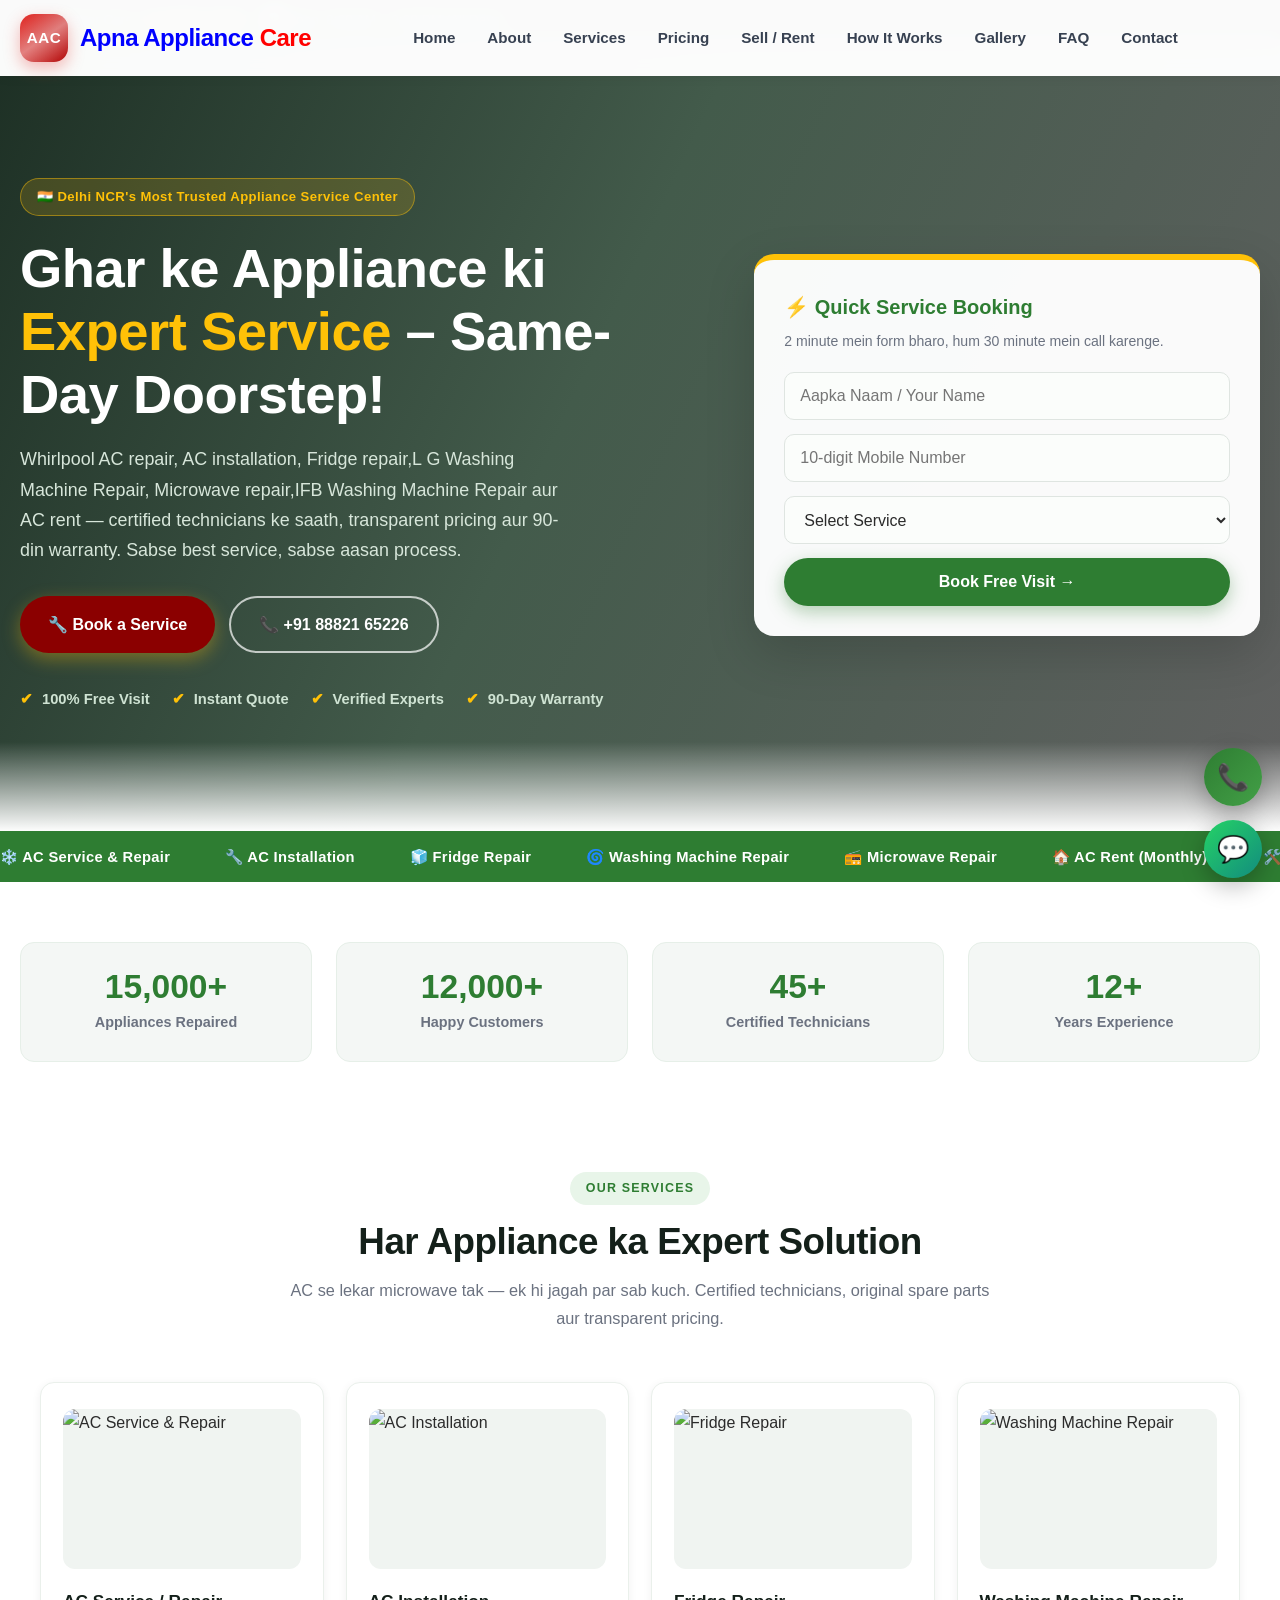
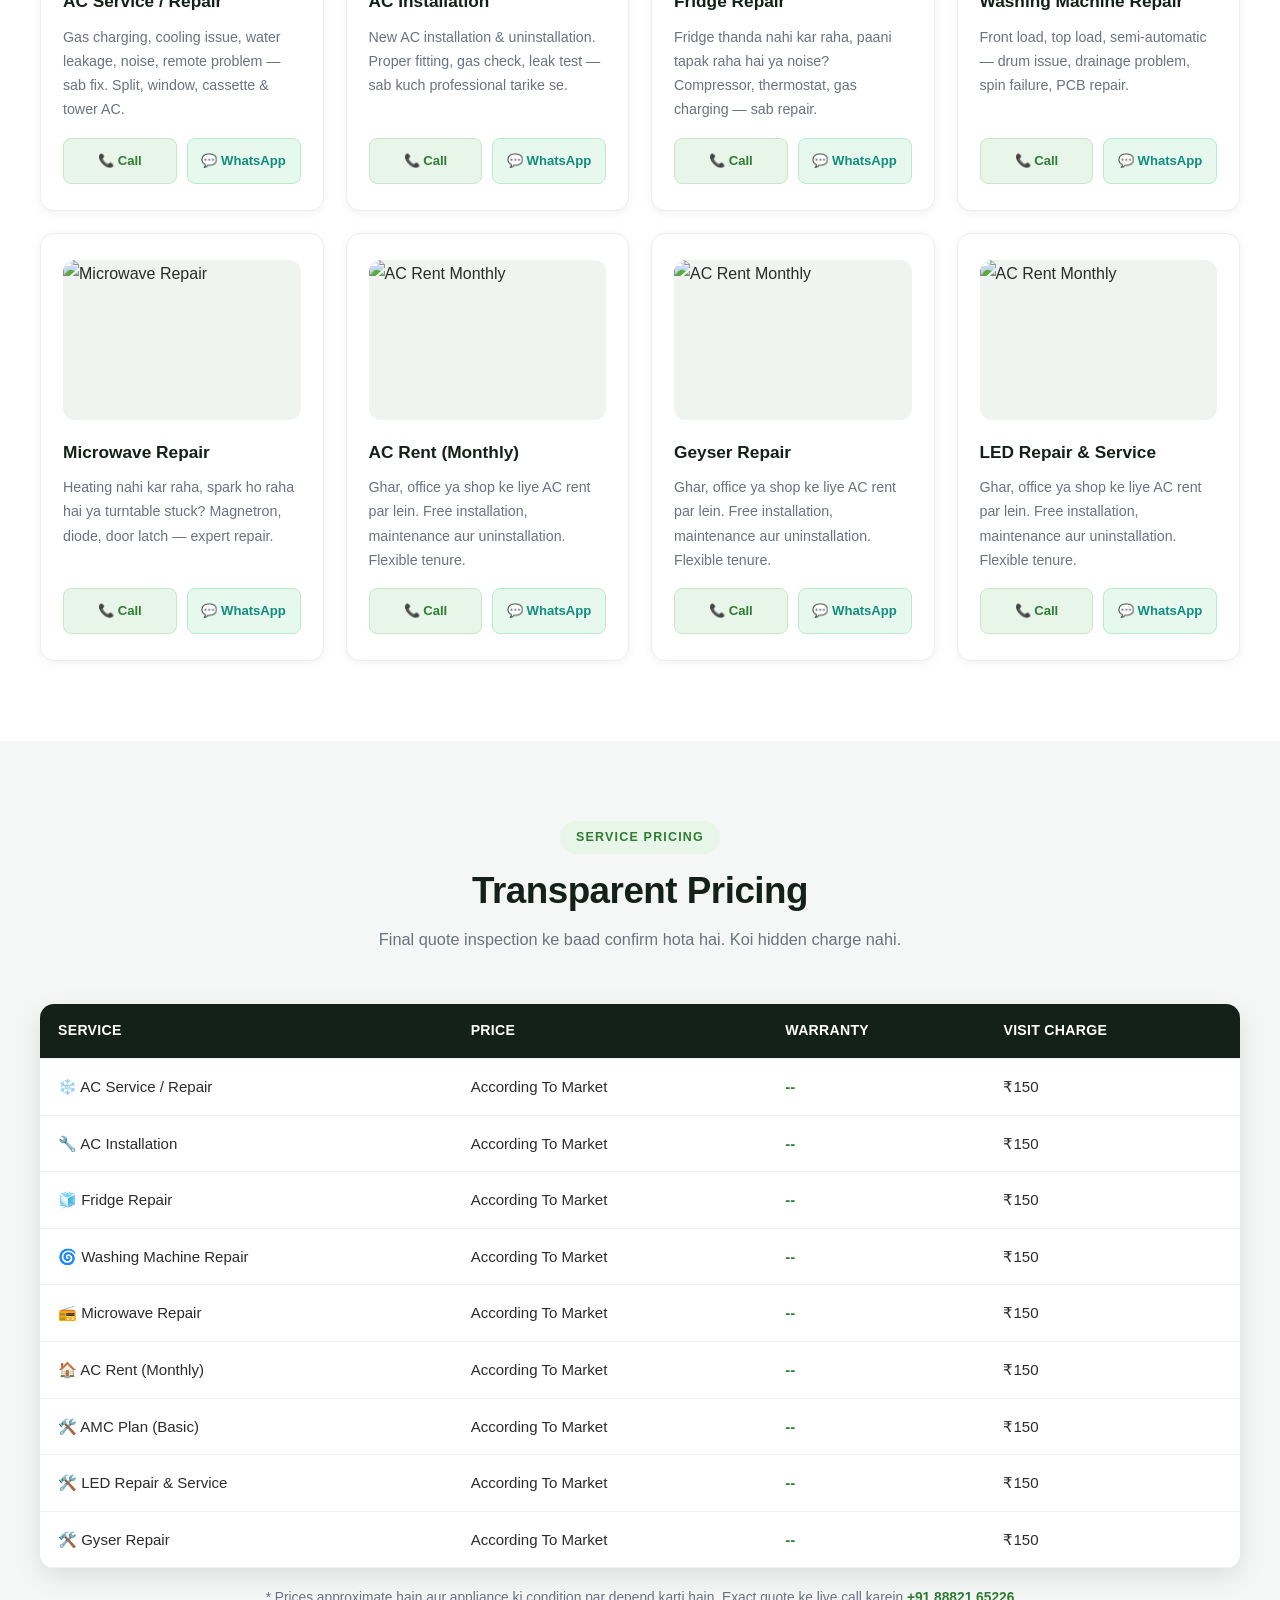
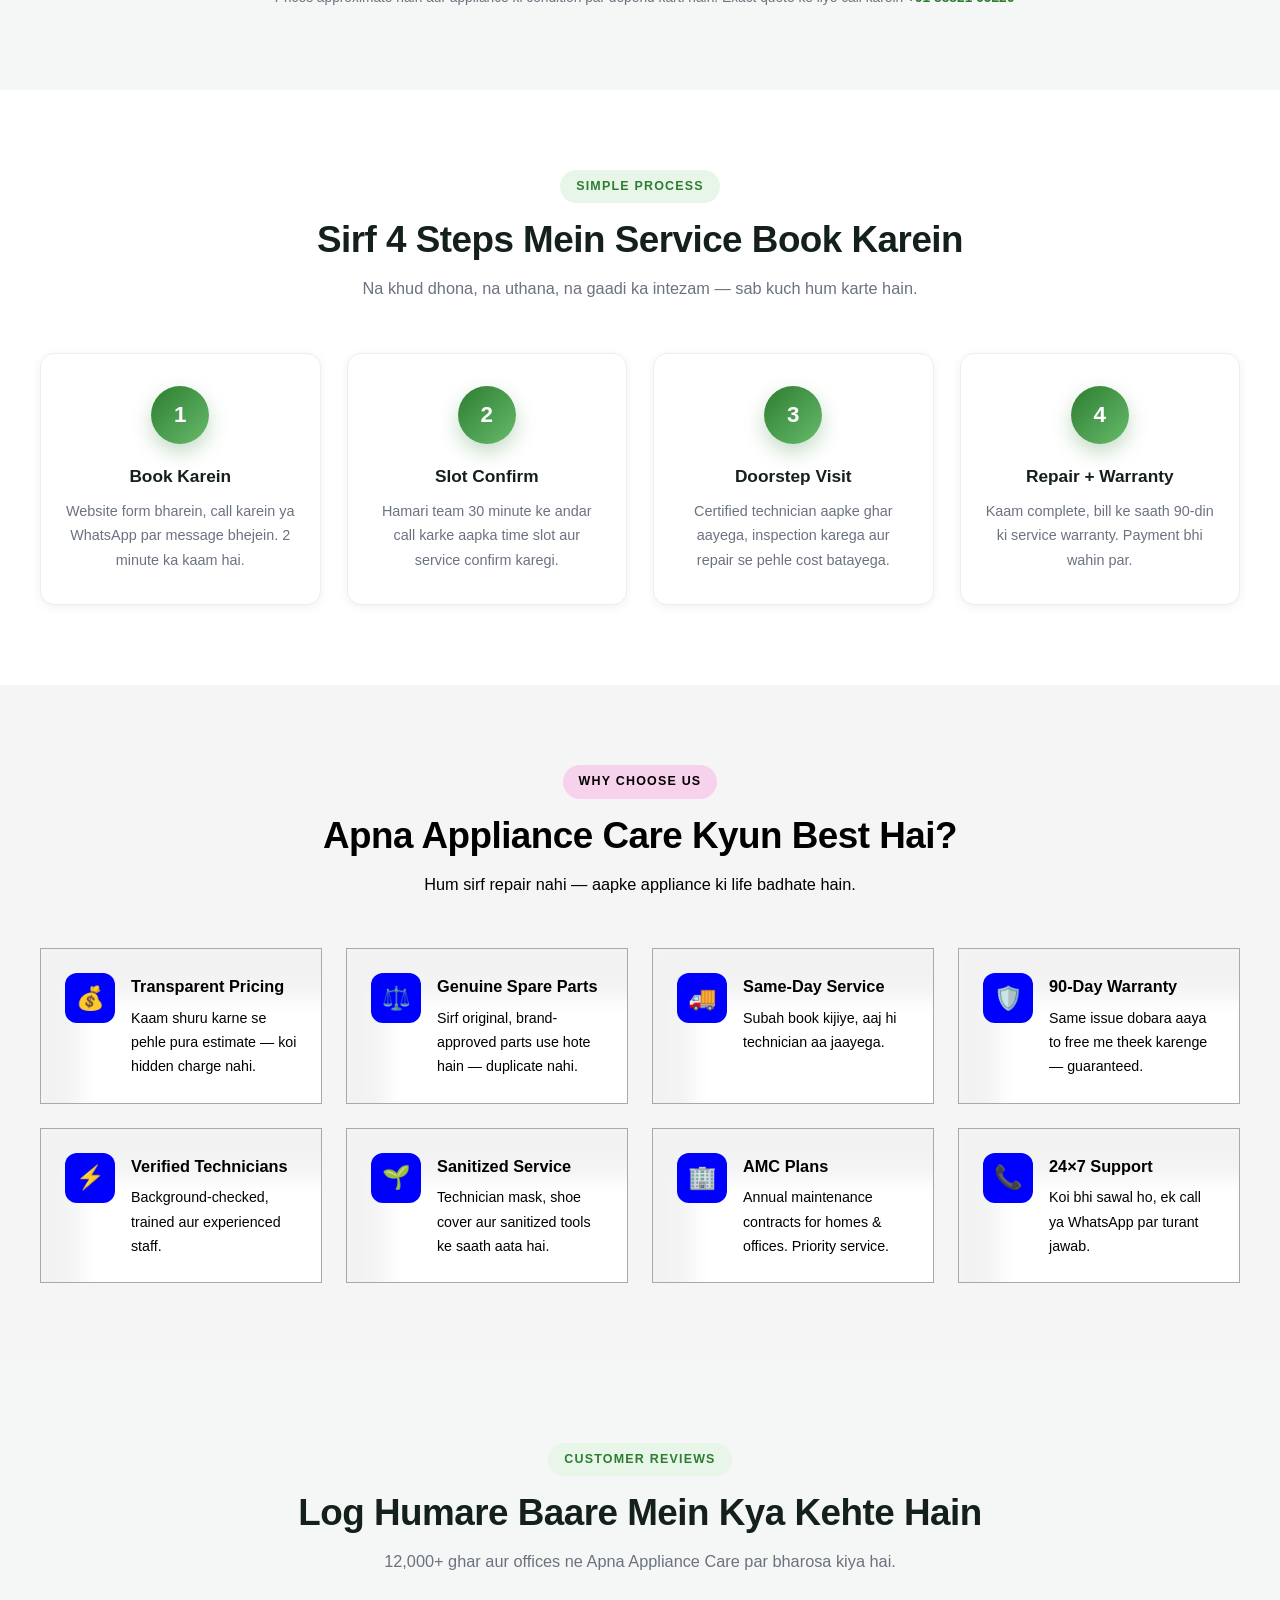
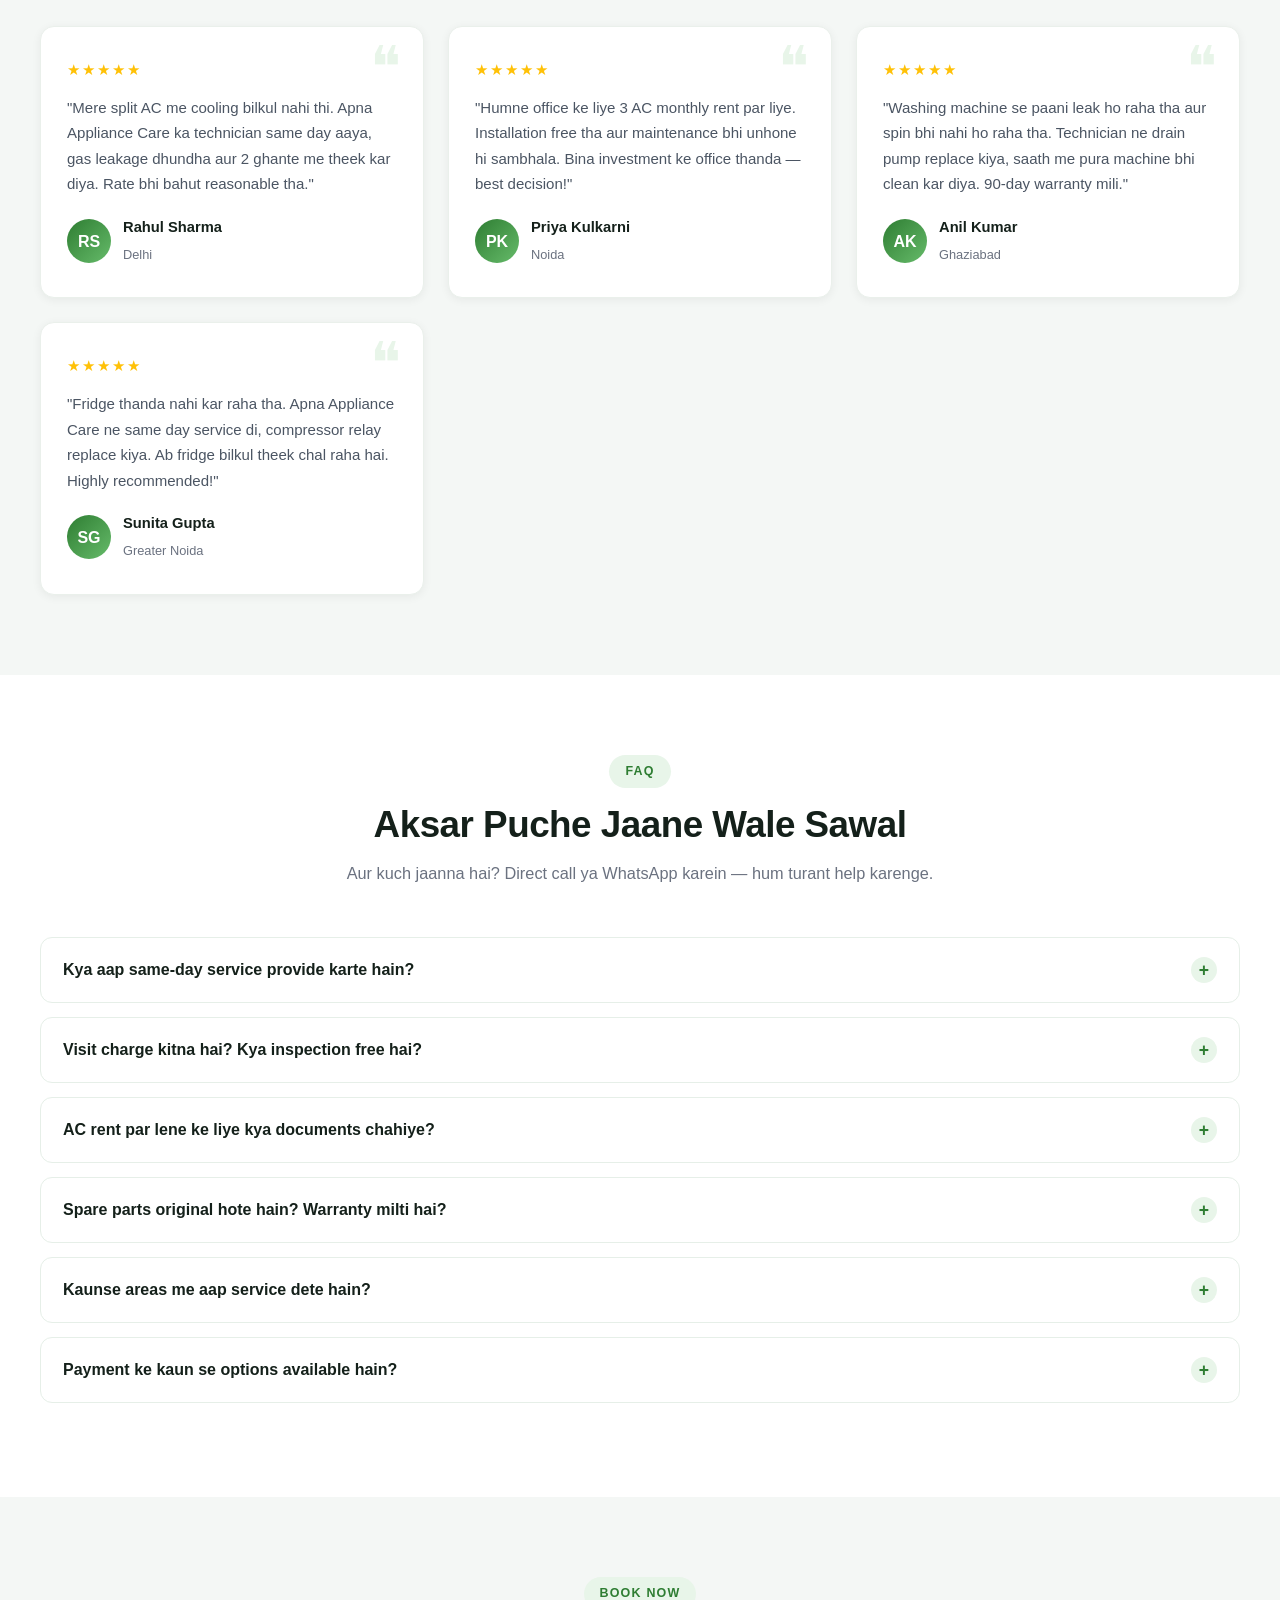
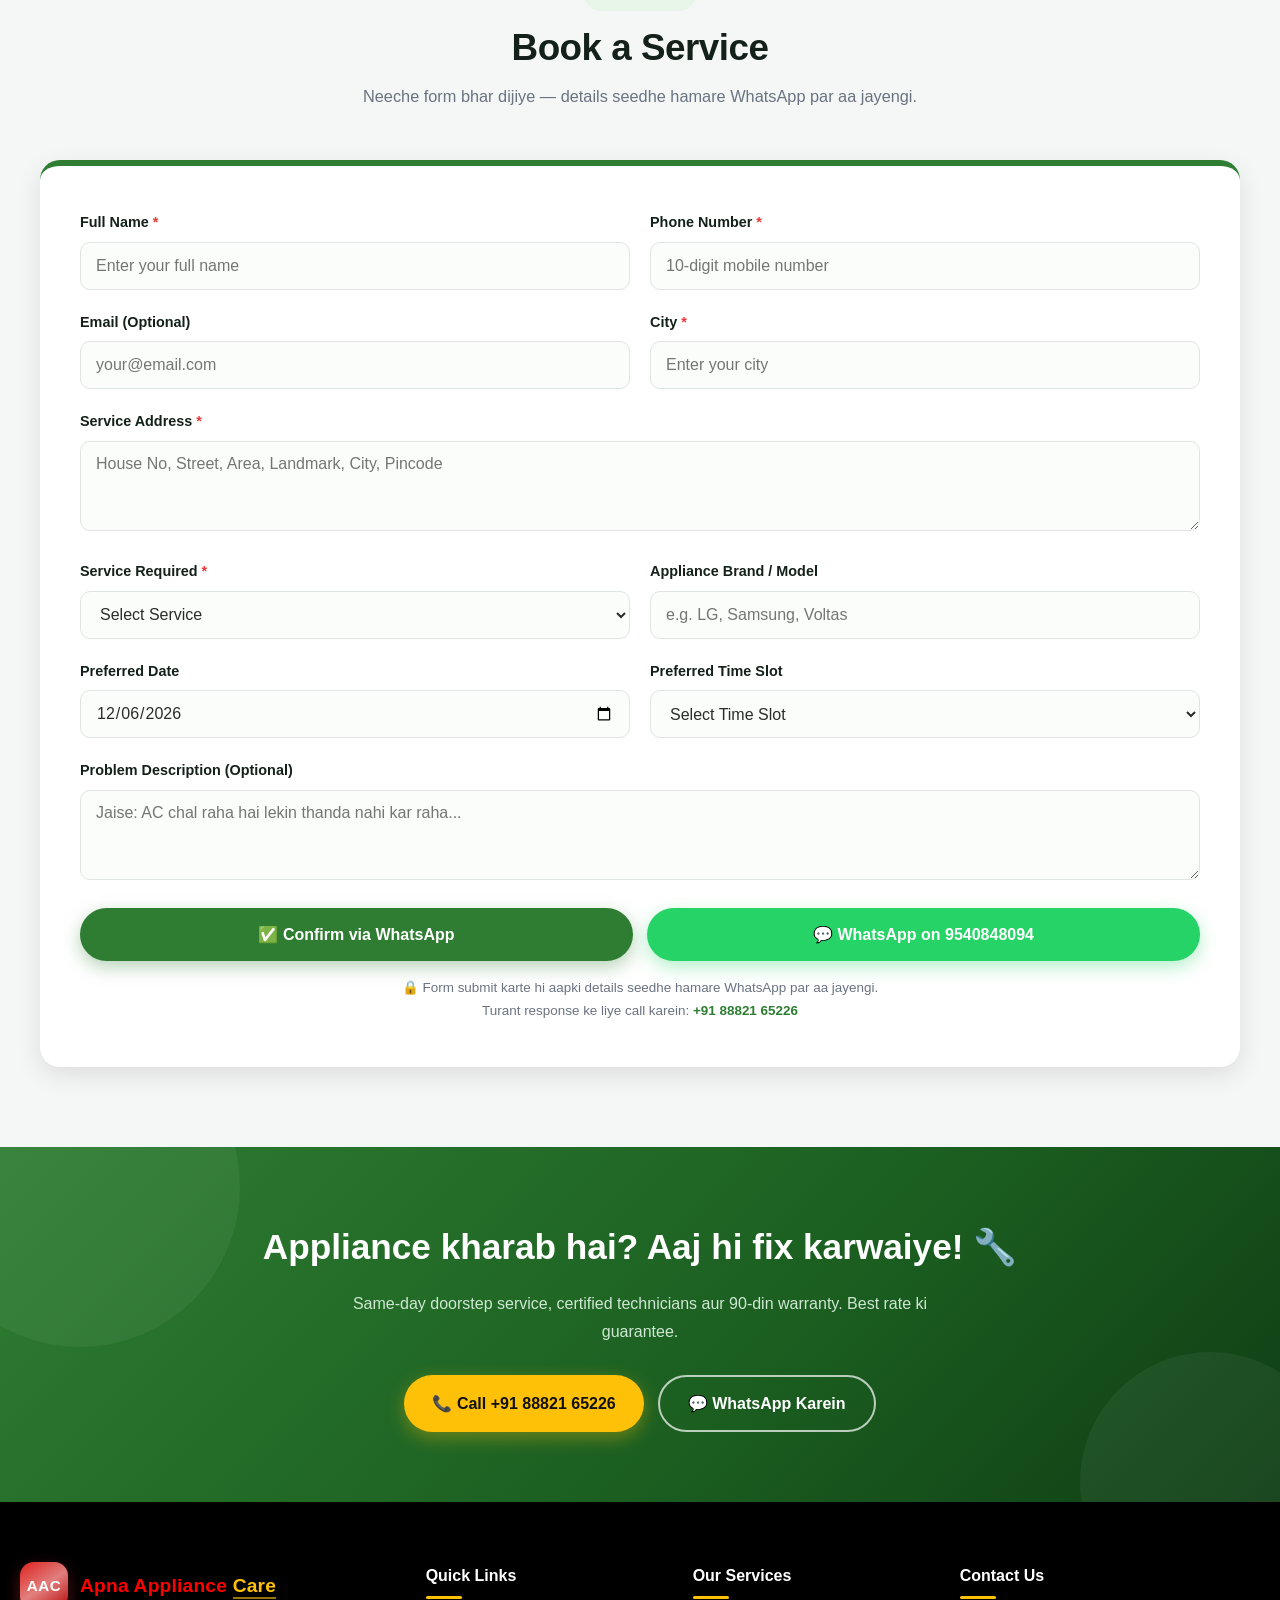
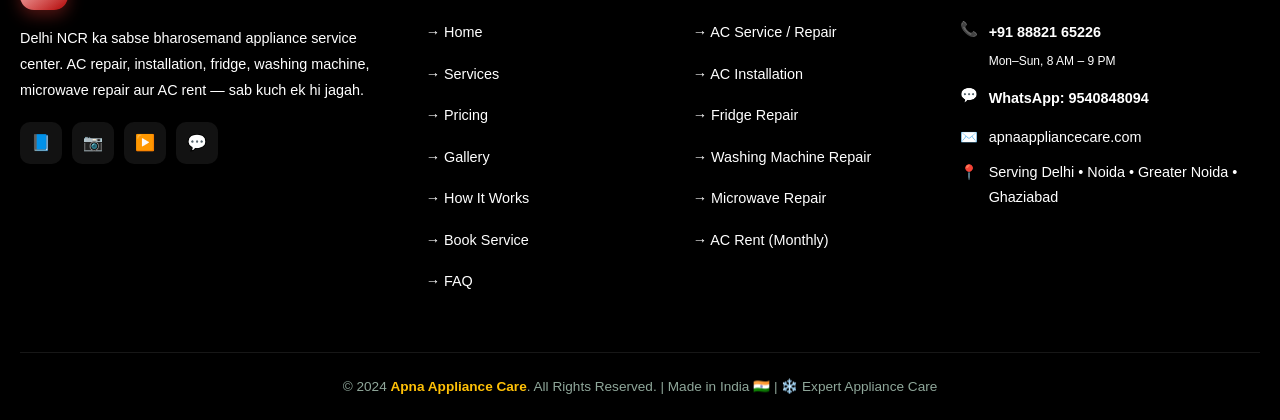
==== index.html @ 6e39b6f4 "initial commit" ====
<!DOCTYPE html>
<html lang="en">
<head>
<meta charset="UTF-8">
<meta name="viewport" content="width=device-width, initial-scale=1.0, viewport-fit=cover">
<link rel="stylesheet" href="assets/css/style.css">
<!-- ================= PRIMARY SEO ================= -->
<title>Apna Appliance Care – AC Repair, AC Installation, Fridge Repair, Lg Fridge & Washing Machine Repair, Microwave Repair & AC Rent | Call 9540848094</title>
<meta name="description" content="Apna Appliance Care – Delhi NCR ka sabse trusted appliance service center. AC repair, AC installation, fridge repair, washing machine repair, microwave repair aur AC rent. Same-day doorstep service, certified technicians, 90-day warranty. Call 9540848094.">
<meta name="keywords" content="AC repair, AC service, AC installation, fridge repair, washing machine repair, microwave repair, AC rent, appliance service center, Delhi NCR, Noida, Greater Noida, Ghaziabad, Apna Appliance Care">
<meta name="author" content="Apna Appliance Care">
<meta name="robots" content="index, follow, max-image-preview:large, max-snippet:-1, max-video-preview:-1">
<meta name="language" content="English, Hindi">
<meta name="revisit-after" content="1 days">
<meta name="rating" content="general">
<meta name="distribution" content="global">

<!-- ================= GEO / LOCAL SEO ================= -->
<meta name="geo.region" content="IN-DL, IN-UP">
<meta name="geo.placename" content="Delhi, Noida, Greater Noida, Ghaziabad">
<meta name="geo.position" content="28.5355;77.3910">
<meta name="ICBM" content="28.5355, 77.3910">

<!-- ================= CANONICAL ================= -->
<link rel="canonical" href="https://www.coolzenservice.com/">

<!-- ================= OPEN GRAPH ================= -->
<meta property="og:type" content="website">
<meta property="og:url" content="https://www.coolzenservice.com/">
<meta property="og:title" content="Apna Appliance Care | AC Repair, Fridge Repair, Washing Machine Repair & AC Rent">
<meta property="og:description" content="Expert appliance repair & services at your doorstep. AC repair, AC installation, fridge repair, washing machine repair, microwave repair & AC rent. Call 9540848094.">
<meta property="og:image" content="https://www.coolzenservice.com/og-image.jpg">
<meta property="og:image:width" content="1200">
<meta property="og:image:height" content="630">
<meta property="og:site_name" content="Apna Appliance Care">
<meta property="og:locale" content="en_IN">

<!-- ================= TWITTER ================= -->
<meta name="twitter:card" content="summary_large_image">
<meta name="twitter:title" content="Apna Appliance Care | Expert Appliance Repair & Rentals">
<meta name="twitter:description" content="Same-day doorstep service for AC, fridge, washing machine, microwave. AC rent available. Call 9540848094.">
<meta name="twitter:image" content="https://www.coolzenservice.com/og-image.jpg">

<!-- ================= THEME / FAVICON ================= -->
<meta name="theme-color" content="#2E7D32">
<meta name="msapplication-TileColor" content="#2E7D32">
<link rel="icon" type="image/png" href="/favicon.png">
<link rel="apple-touch-icon" href="/apple-touch-icon.png">

<!-- ================= PRECONNECT ================= -->
<link rel="preconnect" href="https://images.unsplash.com">
<link rel="dns-prefetch" href="https://wa.me">

<!-- ================= SCHEMA: LocalBusiness ================= -->
<script type="application/ld+json">
{
  "@context": "https://schema.org",
  "@type": "LocalBusiness",
  "@id": "https://www.coolzenservice.com/#business",
  "name": "Apna Appliance Care",
  "alternateName": "Apna Appliance Services",
  "description": "Apna Appliance Care is Delhi NCR's trusted appliance service center offering AC repair, AC installation, fridge repair, washing machine repair, microwave repair and AC rent with same-day doorstep service and 90-day warranty.",
  "image": "https://www.coolzenservice.com/og-image.jpg",
  "logo": "https://www.coolzenservice.com/logo.png",
  "url": "https://www.coolzenservice.com/",
  "telephone": "+91-9540848094",
  "email": "care@coolzenservice.com",
  "priceRange": "₹₹",
  "currenciesAccepted": "INR",
  "paymentAccepted": "Cash, UPI, Paytm, PhonePe, Google Pay",
  "address": {
    "@type": "PostalAddress",
    "addressLocality": "Noida",
    "addressRegion": "Uttar Pradesh",
    "postalCode": "201301",
    "addressCountry": "IN"
  },
  "geo": {
    "@type": "GeoCoordinates",
    "latitude": 28.5355,
    "longitude": 77.3910
  },
  "areaServed": [
    { "@type": "City", "name": "Delhi" },
    { "@type": "City", "name": "New Delhi" },
    { "@type": "City", "name": "Noida" },
    { "@type": "City", "name": "Greater Noida" },
    { "@type": "City", "name": "Ghaziabad" }
  ],
  "openingHoursSpecification": [
    {
      "@type": "OpeningHoursSpecification",
      "dayOfWeek": ["Monday","Tuesday","Wednesday","Thursday","Friday","Saturday","Sunday"],
      "opens": "08:00",
      "closes": "21:00"
    }
  ],
  "sameAs": [
    "https://www.facebook.com/coolzenservice",
    "https://www.instagram.com/coolzenservice",
    "https://www.youtube.com/@coolzenservice"
  ],
  "aggregateRating": {
    "@type": "AggregateRating",
    "ratingValue": "4.9",
    "reviewCount": "45000"
  }
}
</script>

<!-- ================= SCHEMA: Service ================= -->
<script type="application/ld+json">
{
  "@context": "https://schema.org",
  "@type": "Service",
  "serviceType": "Appliance Repair & Rental",
  "provider": {
    "@type": "LocalBusiness",
    "name": "Apna Appliance Care",
    "telephone": "+91-9540848094"
  },
  "areaServed": [
    { "@type": "City", "name": "Delhi" },
    { "@type": "City", "name": "Noida" },
    { "@type": "City", "name": "Greater Noida" },
    { "@type": "City", "name": "Ghaziabad" }
  ],
  "description": "Doorstep repair and installation for AC, fridge, washing machine, microwave. AC rent plans available. 90-day warranty on all repairs.",
  "offers": {
    "@type": "Offer",
    "price": "0",
    "priceCurrency": "INR",
    "description": "Free inspection & estimate"
  }
}
</script>

<!-- ================= SCHEMA: FAQPage ================= -->
<script type="application/ld+json">
{
  "@context": "https://schema.org",
  "@type": "FAQPage",
  "mainEntity": [
    {
      "@type": "Question",
      "name": "Kya aap same-day service provide karte hain?",
      "acceptedAnswer": {
        "@type": "Answer",
        "text": "Ji haan. Subah 12 baje se pehle booking karne par usi din technician aa jaata hai. Emergency cases me 60 minute ke andar response."
      }
    },
    {
      "@type": "Question",
      "name": "Visit charge kitna hai? Kya inspection free hai?",
      "acceptedAnswer": {
        "@type": "Answer",
        "text": "Inspection aur estimate bilkul free hai. Repair karwane par sirf repair charges lagte hain. Repair na karwane par nominal visiting charge."
      }
    },
    {
      "@type": "Question",
      "name": "AC rent par lene ke liye kya documents chahiye?",
      "acceptedAnswer": {
        "@type": "Answer",
        "text": "Government ID proof (Aadhaar/PAN/Driving Licence) aur address proof. Security deposit refundable, minimum tenure 3 months. Installation & maintenance free."
      }
    },
    {
      "@type": "Question",
      "name": "Spare parts original hote hain? Warranty milti hai?",
      "acceptedAnswer": {
        "@type": "Answer",
        "text": "Hum sirf genuine, brand-approved spare parts use karte hain. Har repair par 90 din ki service warranty milti hai."
      }
    },
    {
      "@type": "Question",
      "name": "Kaunse areas me aap service dete hain?",
      "acceptedAnswer": {
        "@type": "Answer",
        "text": "Delhi, Noida, Greater Noida, Ghaziabad aur aas-paas ke areas me service available hai. Pincode confirm karne ke liye call karein."
      }
    },
    {
      "@type": "Question",
      "name": "Payment ke kaun se options available hain?",
      "acceptedAnswer": {
        "@type": "Answer",
        "text": "Cash, UPI (GPay/PhonePe/Paytm), Credit Card, Debit Card aur Net Banking. Repair complete hone ke baad payment."
      }
    }
  ]
}
</script>

<!-- ================= SCHEMA: BreadcrumbList ================= -->
<script type="application/ld+json">
{
  "@context": "https://schema.org",
  "@type": "BreadcrumbList",
  "itemListElement": [
    { "@type": "ListItem", "position": 1, "name": "Home", "item": "https://www.coolzenservice.com/" },
    { "@type": "ListItem", "position": 2, "name": "Services", "item": "https://www.coolzenservice.com/#services" },
    { "@type": "ListItem", "position": 3, "name": "Book Service", "item": "https://www.coolzenservice.com/#booking" }
  ]
}
</script>

<!-- ================= SCHEMA: WebSite ================= -->
<script type="application/ld+json">
{
  "@context": "https://schema.org",
  "@type": "WebSite",
  "name": "Apna Appliance Care",
  "url": "https://www.apnaappliancecare.com/",
  "potentialAction": {
    "@type": "SearchAction",
    "target": "https://www.apnaappliancecare.com/?s={search_term_string}",
    "query-input": "required name=search_term_string"
  }
}
</script>


</head>
<body>

<!-- ================= TOP BAR ================= -->
<div class="topbar">
    <div class="container">
        <div class="topbar-left">
            <span>📞 Customer Care: <a href="tel:+919540848094">+91 88821 65226</a></span>
            <span>🕒 Open: 8:00 AM – 9:00 PM (All Days)</span>
        </div>
       
    </div>
</div>

<!-- ================= HEADER ================= -->
<header id="header">
    <nav>
        <a href="#home" class="logo">
            <span class="logo-icon">AAC</span>
            <span style="color:blue">Apna Appliance <span style="color:red">Care</span></span>
        </a>

        <ul class="nav-links" id="navLinks">
            <li><a href="#home">Home</a></li>
            <li><a href="about.html">About</a></li>
            <li><a href="#services">Services</a></li>
            <li><a href="#price-list">Pricing</a></li>
            <li><a href="sell_purchase.html">Sell / Rent</a></li>
            <li><a href="#how-it-works">How It Works</a></li>
            <li><a href="Gallery.html">Gallery</a></li>
            <li><a href="#faq">FAQ</a></li>
            <li><a href="#contact">Contact</a></li>
        </ul>

        <button class="menu-toggle" id="menuToggle" aria-label="Toggle menu" aria-expanded="false">☰</button>
    </nav>
</header>

<!-- ================= HERO ================= -->
<section class="hero" id="home">
    <div class="hero-inner">
        <div>
            <div class="badge">🇮🇳 Delhi NCR's Most Trusted Appliance Service Center</div>
            <h1>Ghar ke Appliance ki <em>Expert Service</em> – Same-Day Doorstep!</h1>
            <p class="lead">
                Whirlpool AC repair, AC installation, Fridge repair,L G Washing Machine Repair, Microwave repair,IFB Washing Machine Repair aur AC rent —
                certified technicians ke saath, transparent pricing aur 90-din warranty. Sabse best service, sabse aasan process.
            </p>

            <div class="hero-btns">
                <a href="#booking" class="btn " style="background: darkred; color: white;">🔧 Book a Service</a>
                <a href="tel:+919540848094" class="btn btn-outline">📞 +91 88821 65226</a>
            </div>

            <div class="hero-points">
                <div><i>✔</i> 100% Free Visit</div>
                <div><i>✔</i> Instant Quote</div>
                <div><i>✔</i> Verified Experts</div>
                <div><i>✔</i> 90-Day Warranty</div>
            </div>
        </div>

        <!-- Quick Booking Card -->
        <div class="hero-card">
            <h3>⚡ Quick Service Booking</h3>
            <p class="sub">2 minute mein form bharo, hum 30 minute mein call karenge.</p>

            <form onsubmit="return quickBook(event)">
                <div class="form-group">
                    <input type="text" id="qName" placeholder="Aapka Naam / Your Name" required>
                </div>
                <div class="form-group">
                    <input type="tel" id="qPhone" placeholder="10-digit Mobile Number" pattern="[6-9][0-9]{9}" required>
                </div>
                <div class="form-group">
                    <select id="qService" required>
                        <option value="">Select Service</option>
                        <option>AC Service / Repair</option>
                        <option>AC Installation</option>
                        <option>Fridge Repair</option>
                        <option>Washing Machine Repair</option>
                        <option>Microwave Repair</option>
                        <option>AC Rent (Monthly)</option>
                        <option>Other Appliance Service</option>
                    </select>
                </div>
                <button type="submit" class="btn btn-green btn-block">Book Free Visit →</button>
            </form>
        </div>
    </div>
</section>

<!-- ================= TRUST STRIP ================= -->
<div class="trust-strip">
    <div class="trust-track">
        <span>❄️ AC Service & Repair</span>
        <span>🔧 AC Installation</span>
        <span>🧊 Fridge Repair</span>
        <span>🌀 Washing Machine Repair</span>
        <span>📻 Microwave Repair</span>
        <span>🏠 AC Rent (Monthly)</span>
        <span>🛠️ Certified Technicians</span>
        <span>✅ 90-Day Warranty</span>
        <span>❄️ AC Service & Repair</span>
        <span>🔧 AC Installation</span>
        <span>🧊 Fridge Repair</span>
        <span>🌀 Washing Machine Repair</span>
        <span>📻 Microwave Repair</span>
        <span>🏠 AC Rent (Monthly)</span>
        <span>🛠️ Certified Technicians</span>
        <span>✅ 90-Day Warranty</span>
    </div>
</div>

<!-- ================= STATS ================= -->
<section class="stats">
    <div class="container">
        <div class="stats-grid">
            <div class="stat reveal">
                <h3 data-count="15000">0</h3>
                <p>Appliances Repaired</p>
            </div>
            <div class="stat reveal">
                <h3 data-count="12000">0</h3>
                <p>Happy Customers</p>
            </div>
            <div class="stat reveal">
                <h3 data-count="45">0</h3>
                <p>Certified Technicians</p>
            </div>
            <div class="stat reveal">
                <h3 data-count="12">0</h3>
                <p>Years Experience</p>
            </div>
        </div>
    </div>
</section>

<!-- ================= CATEGORIES / SERVICES ================= -->
<section class="section" id="services">
    <div class="container">
        <div class="section-head reveal">
            <span class="eyebrow">Our Services</span>
            <h2 class="section-title">Har Appliance ka Expert Solution</h2>
            <p>AC se lekar microwave tak — ek hi jagah par sab kuch. Certified technicians, original spare parts aur transparent pricing.</p>
        </div>

        <div class="categories">

            <!-- 1 AC Service -->
            <div class="card reveal">
                <div class="card-icon">
                    <img src="https://i.pinimg.com/474x/1d/11/8c/1d118c625c5448ae62201892d9fb898e.jpg" alt="AC Service & Repair" loading="lazy">
                </div>
                <h3>AC Service / Repair</h3>
                <p class="desc">Gas charging, cooling issue, water leakage, noise, remote problem — sab fix. Split, window, cassette & tower AC.</p>
                <div class="card-actions">
                    <a href="tel:+919540848094" class="mini-call">📞 Call</a>
                    <a href="https://wa.me/919540848094?text=Hi%2C%20I%20want%20AC%20Service%20%2F%20Repair" target="_blank" rel="noopener" class="mini-wa">💬 WhatsApp</a>
                </div>
            </div>
            <!-- 2 AC Installation -->
            <div class="card reveal">
                <div class="card-icon">
                    <img src="https://t4.ftcdn.net/jpg/08/31/13/19/240_F_831131951_tt4JxooBURTr1RdDC8bHsPPbA370L1jC.jpg" alt="AC Installation" loading="lazy">
                </div>
                <h3>AC Installation</h3>
                <p class="desc">New AC installation & uninstallation. Proper fitting, gas check, leak test — sab kuch professional tarike se.</p>
                <div class="card-actions">
                    <a href="tel:+919540848094" class="mini-call">📞 Call</a>
                    <a href="https://wa.me/919540848094?text=Hi%2C%20I%20want%20AC%20Installation" target="_blank" rel="noopener" class="mini-wa">💬 WhatsApp</a>
                </div>
            </div>

            <!-- 3 Fridge Repair -->
            <div class="card reveal">
                <div class="card-icon">
                    <img src="https://t3.ftcdn.net/jpg/03/93/83/32/360_F_393833200_rlqHHBoOP0M1vDsmq2o48LlWkyO4MRa4.jpg" alt="Fridge Repair" loading="lazy">
                </div>
                <h3>Fridge Repair</h3>
                <p class="desc">Fridge thanda nahi kar raha, paani tapak raha hai ya noise? Compressor, thermostat, gas charging — sab repair.</p>
                <div class="card-actions">
                    <a href="tel:+919540848094" class="mini-call">📞 Call</a>
                    <a href="https://wa.me/919540848094?text=Hi%2C%20I%20want%20Fridge%20Repair" target="_blank" rel="noopener" class="mini-wa">💬 WhatsApp</a>
                </div>
            </div>

            <!-- 4 Washing Machine Repair -->
            <div class="card reveal">
                <div class="card-icon">
                    <img src="https://encrypted-tbn0.gstatic.com/images?q=tbn:ANd9GcTEKlpygr8AJ_QpmJDFmtSLahZOurkb3_t-C-8Gt8JZuKn2RgzVq6V3snGP&s=10" alt="Washing Machine Repair" loading="lazy">
                </div>
                <h3>Washing Machine Repair</h3>
                <p class="desc">Front load, top load, semi-automatic — drum issue, drainage problem, spin failure, PCB repair.</p>
                <div class="card-actions">
                    <a href="tel:+919540848094" class="mini-call">📞 Call</a>
                    <a href="https://wa.me/919540848094?text=Hi%2C%20I%20want%20Washing%20Machine%20Repair" target="_blank" rel="noopener" class="mini-wa">💬 WhatsApp</a>
                </div>
            </div>

            <!-- 5 Microwave Repair -->
            <div class="card reveal">
                <div class="card-icon">
                    <img src="https://www.universalservicespune.com/images/services/microwave-repair.jpg" alt="Microwave Repair" loading="lazy">
                </div>
                <h3>Microwave Repair</h3>
                <p class="desc">Heating nahi kar raha, spark ho raha hai ya turntable stuck? Magnetron, diode, door latch — expert repair.</p>
                <div class="card-actions">
                    <a href="tel:+919540848094" class="mini-call">📞 Call</a>
                    <a href="https://wa.me/919540848094?text=Hi%2C%20I%20want%20Microwave%20Repair" target="_blank" rel="noopener" class="mini-wa">💬 WhatsApp</a>
                </div>
            </div>

            <!-- 6 AC Rent -->
            <div class="card reveal">
                <div class="card-icon">
                    <img src="https://img.magnific.com/free-vector/air-conditioner-set_1284-11781.jpg" alt="AC Rent Monthly" loading="lazy">
                </div>
                <h3>AC Rent (Monthly)</h3>
                <p class="desc">Ghar, office ya shop ke liye AC rent par lein. Free installation, maintenance aur uninstallation. Flexible tenure.</p>
                <div class="card-actions">
                    <a href="tel:+919540848094" class="mini-call">📞 Call</a>
                    <a href="https://wa.me/919540848094?text=Hi%2C%20I%20want%20AC%20Rent" target="_blank" rel="noopener" class="mini-wa">💬 WhatsApp</a>
                </div>
            </div>
            
             <!-- 6 AC Rent -->
            <div class="card reveal">
                <div class="card-icon">
                    <img src="https://repairinghouse.com/wp-content/uploads/2026/08/geyser-repairing-img.jpeg" alt="AC Rent Monthly" loading="lazy">
                </div>
                <h3>Geyser Repair</h3>
                <p class="desc">Ghar, office ya shop ke liye AC rent par lein. Free installation, maintenance aur uninstallation. Flexible tenure.</p>
                <div class="card-actions">
                    <a href="tel:+919540848094" class="mini-call">📞 Call</a>
                    <a href="https://wa.me/919540848094?text=Hi%2C%20I%20want%20AC%20Rent" target="_blank" rel="noopener" class="mini-wa">💬 WhatsApp</a>
                </div>
            </div>
             <!-- 6 AC Rent -->
            <div class="card reveal">
                <div class="card-icon">
                    <img src="https://png.pngtree.com/thumb_back/fh260/background/20220409/pngtree-voltage-measurement-by-electrician-during-lsd-tv-repair-at-service-center-photo-image_44394628.jpg" alt="AC Rent Monthly" loading="lazy">
                </div>
                <h3>LED Repair & Service</h3>
                <p class="desc">Ghar, office ya shop ke liye AC rent par lein. Free installation, maintenance aur uninstallation. Flexible tenure.</p>
                <div class="card-actions">
                    <a href="tel:+919540848094" class="mini-call">📞 Call</a>
                    <a href="https://wa.me/919540848094?text=Hi%2C%20I%20want%20AC%20Rent" target="_blank" rel="noopener" class="mini-wa">💬 WhatsApp</a>
                </div>
            </div>

        </div>
    </div>
</section>

<!-- ================= PRICE LIST TABLE ================= -->
<section class="section section-alt" id="price-list">
    <div class="container">
        <div class="section-head reveal">
            <span class="eyebrow">Service Pricing</span>
            <h2 class="section-title">Transparent Pricing</h2>
            <p>Final quote inspection ke baad confirm hota hai. Koi hidden charge nahi.</p>
        </div>

        <div class="table-wrap reveal">
            <table>
                <thead>
                    <tr>
                        <th>Service</th>
                        <th>Price</th>
                        <th>Warranty</th>
                        <th>Visit Charge</th>
                    </tr>
                </thead>
                <tbody>
                    <tr><td>❄️ AC Service / Repair</td><td>According To Market</td><td class="price"> -- </td><td>₹150</td></tr>
                    <tr><td>🔧 AC Installation</td><td>According To Market</td><td class="price"> -- </td><td>₹150</td></tr>
                    <tr><td>🧊 Fridge Repair</td><td>According To Market</td><td class="price"> -- </td><td>₹150</td></tr>
                    <tr><td>🌀 Washing Machine Repair</td><td>According To Market</td><td class="price"> -- </td><td>₹150</td></tr>
                    <tr><td>📻 Microwave Repair</td><td>According To Market</td><td class="price"> -- </td><td>₹150</td></tr>
                    <tr><td>🏠 AC Rent (Monthly)</td><td>According To Market</td><td class="price"> -- </td><td>₹150</td></tr>
                    <tr><td>🛠️ AMC Plan (Basic)</td><td>According To Market</td><td class="price"> -- </td><td>₹150</td></tr>
                     <tr><td>🛠️ LED Repair & Service</td><td>According To Market</td><td class="price"> -- </td><td>₹150</td></tr>
                      <tr><td>🛠️ Gyser Repair</td><td>According To Market</td><td class="price"> -- </td><td>₹150</td></tr>
                </tbody>
            </table>
        </div>

        <p class="note">
            * Prices approximate hain aur appliance ki condition par depend karti hain.
            Exact quote ke liye call karein <a href="tel:+919540848094" style="color:var(--primary);font-weight:800;">+91 88821 65226</a>
        </p>
    </div>
</section>

<!-- ================= HOW IT WORKS ================= -->
<section class="section" id="how-it-works">
    <div class="container">
        <div class="section-head reveal">
            <span class="eyebrow">Simple Process</span>
            <h2 class="section-title">Sirf 4 Steps Mein Service Book Karein</h2>
            <p>Na khud dhona, na uthana, na gaadi ka intezam — sab kuch hum karte hain.</p>
        </div>

        <div class="steps">
            <div class="step reveal">
                <div class="step-num">1</div>
                <h3>Book Karein</h3>
                <p>Website form bharein, call karein ya WhatsApp par message bhejein. 2 minute ka kaam hai.</p>
            </div>
            <div class="step reveal">
                <div class="step-num">2</div>
                <h3>Slot Confirm</h3>
                <p>Hamari team 30 minute ke andar call karke aapka time slot aur service confirm karegi.</p>
            </div>
            <div class="step reveal">
                <div class="step-num">3</div>
                <h3>Doorstep Visit</h3>
                <p>Certified technician aapke ghar aayega, inspection karega aur repair se pehle cost batayega.</p>
            </div>
            <div class="step reveal">
                <div class="step-num">4</div>
                <h3>Repair + Warranty</h3>
                <p>Kaam complete, bill ke saath 90-din ki service warranty. Payment bhi wahin par.</p>
            </div>
        </div>
    </div>
</section>

<!-- ================= WHY US ================= -->
<section class="section section-dark">
    <div class="container ">
        <div class="section-head reveal">
            <span class="eyebrow">Why Choose Us</span>
            <h2 class="section-title">Apna Appliance Care Kyun Best Hai?</h2>
            <p>Hum sirf repair nahi — aapke appliance ki life badhate hain.</p>
        </div>

        <div class="why-grid">
            <div class="why-item reveal">
                <div class="why-icon">💰</div>
                <div>
                    <h4>Transparent Pricing</h4>
                    <p>Kaam shuru karne se pehle pura estimate — koi hidden charge nahi.</p>
                </div>
            </div>
            <div class="why-item reveal">
                <div class="why-icon">⚖️</div>
                <div>
                    <h4>Genuine Spare Parts</h4>
                    <p>Sirf original, brand-approved parts use hote hain — duplicate nahi.</p>
                </div>
            </div>
            <div class="why-item reveal">
                <div class="why-icon">🚚</div>
                <div>
                    <h4>Same-Day Service</h4>
                    <p>Subah book kijiye, aaj hi technician aa jaayega.</p>
                </div>
            </div>
            <div class="why-item reveal">
                <div class="why-icon">🛡️</div>
                <div>
                    <h4>90-Day Warranty</h4>
                    <p>Same issue dobara aaya to free me theek karenge — guaranteed.</p>
                </div>
            </div>
            <div class="why-item reveal">
                <div class="why-icon">⚡</div>
                <div>
                    <h4>Verified Technicians</h4>
                    <p>Background-checked, trained aur experienced staff.</p>
                </div>
            </div>
            <div class="why-item reveal">
                <div class="why-icon">🌱</div>
                <div>
                    <h4>Sanitized Service</h4>
                    <p>Technician mask, shoe cover aur sanitized tools ke saath aata hai.</p>
                </div>
            </div>
            <div class="why-item reveal">
                <div class="why-icon">🏢</div>
                <div>
                    <h4>AMC Plans</h4>
                    <p>Annual maintenance contracts for homes & offices. Priority service.</p>
                </div>
            </div>
            <div class="why-item reveal">
                <div class="why-icon">📞</div>
                <div>
                    <h4>24×7 Support</h4>
                    <p>Koi bhi sawal ho, ek call ya WhatsApp par turant jawab.</p>
                </div>
            </div>
        </div>
    </div>
</section>

<!-- ================= TESTIMONIALS ================= -->
<section class="section section-alt">
    <div class="container">
        <div class="section-head reveal">
            <span class="eyebrow">Customer Reviews</span>
            <h2 class="section-title">Log Humare Baare Mein Kya Kehte Hain</h2>
            <p>12,000+ ghar aur offices ne Apna Appliance Care par bharosa kiya hai.</p>
        </div>

        <div class="testimonials">
            <div class="testimonial reveal">
                <div class="stars">★★★★★</div>
                <p>"Mere split AC me cooling bilkul nahi thi. Apna Appliance Care ka technician same day aaya, gas leakage dhundha aur 2 ghante me theek kar diya. Rate bhi bahut reasonable tha."</p>
                <div class="reviewer">
                    <div class="avatar">RS</div>
                    <div>
                        <strong>Rahul Sharma</strong>
                        <small>Delhi</small>
                    </div>
                </div>
            </div>

            <div class="testimonial reveal">
                <div class="stars">★★★★★</div>
                <p>"Humne office ke liye 3 AC monthly rent par liye. Installation free tha aur maintenance bhi unhone hi sambhala. Bina investment ke office thanda — best decision!"</p>
                <div class="reviewer">
                    <div class="avatar">PK</div>
                    <div>
                        <strong>Priya Kulkarni</strong>
                        <small>Noida</small>
                    </div>
                </div>
            </div>

            <div class="testimonial reveal">
                <div class="stars">★★★★★</div>
                <p>"Washing machine se paani leak ho raha tha aur spin bhi nahi ho raha tha. Technician ne drain pump replace kiya, saath me pura machine bhi clean kar diya. 90-day warranty mili."</p>
                <div class="reviewer">
                    <div class="avatar">AK</div>
                    <div>
                        <strong>Anil Kumar</strong>
                        <small>Ghaziabad</small>
                    </div>
                </div>
            </div>

            <div class="testimonial reveal">
                <div class="stars">★★★★★</div>
                <p>"Fridge thanda nahi kar raha tha. Apna Appliance Care ne same day service di, compressor relay replace kiya. Ab fridge bilkul theek chal raha hai. Highly recommended!"</p>
                <div class="reviewer">
                    <div class="avatar">SG</div>
                    <div>
                        <strong>Sunita Gupta</strong>
                        <small>Greater Noida</small>
                    </div>
                </div>
            </div>
        </div>
    </div>
</section>

<!-- ================= FAQ ================= -->
<section class="section" id="faq">
    <div class="container">
        <div class="section-head reveal">
            <span class="eyebrow">FAQ</span>
            <h2 class="section-title">Aksar Puche Jaane Wale Sawal</h2>
            <p>Aur kuch jaanna hai? Direct call ya WhatsApp karein — hum turant help karenge.</p>
        </div>

        <div class="faq-list">
            <div class="faq-item reveal">
                <button class="faq-q" type="button">Kya aap same-day service provide karte hain? <span class="icon">+</span></button>
                <div class="faq-a"><p>Ji haan. Agar aap subah 12 baje se pehle booking karte hain to usi din technician aa jaata hai. Emergency cases me hum 60 minute ke andar response dene ki koshish karte hain.</p></div>
            </div>

            <div class="faq-item reveal">
                <button class="faq-q" type="button">Visit charge kitna hai? Kya inspection free hai? <span class="icon">+</span></button>
                <div class="faq-a"><p>Inspection aur estimate bilkul free hai. Agar aap repair karwate hain to sirf repair charges lagte hain. Agar repair na karwaein to sirf nominal visiting charge lagta hai — jo pehle hi bataya jaata hai.</p></div>
            </div>

            <div class="faq-item reveal">
                <button class="faq-q" type="button">AC rent par lene ke liye kya documents chahiye? <span class="icon">+</span></button>
                <div class="faq-a"><p>Bas ek government ID proof (Aadhaar / PAN / Driving Licence) aur address proof chahiye. Security deposit refundable hota hai aur minimum tenure 3 mahine ka hai. Installation, maintenance aur uninstallation sab free.</p></div>
            </div>

            <div class="faq-item reveal">
                <button class="faq-q" type="button">Spare parts original hote hain? Warranty milti hai? <span class="icon">+</span></button>
                <div class="faq-a"><p>Hum sirf genuine, brand-approved spare parts use karte hain. Har repair par 90 din ki service warranty milti hai — agar wahi problem dobara aayi to hum free me theek karenge. Parts par manufacturer ki warranty alag se applicable hoti hai.</p></div>
            </div>

            <div class="faq-item reveal">
                <button class="faq-q" type="button">Kaunse areas me aap service dete hain? <span class="icon">+</span></button>
                <div class="faq-a"><p>Hum Delhi, Noida, Greater Noida, Ghaziabad aur aas-paas ke sabhi major localities me service dete hain. Aap apna pincode WhatsApp ya call par share kijiye — hum turant confirm kar denge.</p></div>
            </div>

            <div class="faq-item reveal">
                <button class="faq-q" type="button">Payment ke kaun se options available hain? <span class="icon">+</span></button>
                <div class="faq-a"><p>Hum Cash, UPI (GPay / PhonePe / Paytm), Credit Card, Debit Card aur Net Banking accept karte hain. Repair complete hone ke baad hi payment karna hota hai — advance ki zarurat nahi.</p></div>
            </div>
        </div>
    </div>
</section>

<!-- ================= BOOKING ================= -->
<section class="section booking-section" id="booking">
    <div class="container">
        <div class="section-head reveal">
            <span class="eyebrow">Book Now</span>
            <h2 class="section-title">Book a Service</h2>
            <p>Neeche form bhar dijiye — details seedhe hamare WhatsApp par aa jayengi.</p>
        </div>

        <div class="form-container reveal">
            <form onsubmit="return submitBooking(event)">
                <div class="form-row">
                    <div class="form-group">
                        <label for="name">Full Name <span class="req">*</span></label>
                        <input type="text" id="name" placeholder="Enter your full name" required>
                    </div>
                    <div class="form-group">
                        <label for="phone">Phone Number <span class="req">*</span></label>
                        <input type="tel" id="phone" placeholder="10-digit mobile number" pattern="[6-9][0-9]{9}" required>
                    </div>
                </div>

                <div class="form-row">
                    <div class="form-group">
                        <label for="email">Email (Optional)</label>
                        <input type="email" id="email" placeholder="your@email.com">
                    </div>
                    <div class="form-group">
                        <label for="city">City <span class="req">*</span></label>
                        <input type="text" id="city" placeholder="Enter your city" required>
                    </div>
                </div>

                <div class="form-group">
                    <label for="address">Service Address <span class="req">*</span></label>
                    <textarea id="address" rows="3" placeholder="House No, Street, Area, Landmark, City, Pincode" required></textarea>
                </div>

                <div class="form-row">
                    <div class="form-group">
                        <label for="service-type">Service Required <span class="req">*</span></label>
                        <select id="service-type" required>
                            <option value="">Select Service</option>
                            <option>AC Service / Repair</option>
                            <option>AC Installation</option>
                            <option>Fridge Repair</option>
                            <option>Washing Machine Repair</option>
                            <option>Microwave Repair</option>
                            <option>AC Rent (Monthly)</option>
                            <option>AMC Plan</option>
                            <option>Other Appliance Service</option>
                        </select>
                    </div>
                    <div class="form-group">
                        <label for="appliance">Appliance Brand / Model</label>
                        <input type="text" id="appliance" placeholder="e.g. LG, Samsung, Voltas">
                    </div>
                </div>

                <div class="form-row">
                    <div class="form-group">
                        <label for="date">Preferred Date</label>
                        <input type="date" id="date">
                    </div>
                    <div class="form-group">
                        <label for="slot">Preferred Time Slot</label>
                        <select id="slot">
                            <option value="">Select Time Slot</option>
                            <option>08:00 AM – 11:00 AM</option>
                            <option>11:00 AM – 02:00 PM</option>
                            <option>02:00 PM – 05:00 PM</option>
                            <option>05:00 PM – 09:00 PM</option>
                        </select>
                    </div>
                </div>

                <div class="form-group">
                    <label for="message">Problem Description (Optional)</label>
                    <textarea id="message" rows="2" placeholder="Jaise: AC chal raha hai lekin thanda nahi kar raha..."></textarea>
                </div>

                <div class="form-actions">
                    <button type="submit" class="btn btn-green btn-block">✅ Confirm via WhatsApp</button>
                    <a href="https://wa.me/919540848094?text=Hi%20Apna%20Appliance%20Care%2C%20mujhe%20service%20book%20karni%20hai" target="_blank" rel="noopener" class="btn btn-wa btn-block">💬 WhatsApp on 9540848094</a>
                </div>

                <p class="form-note">
                    🔒 Form submit karte hi aapki details seedhe hamare WhatsApp par aa jayengi.<br>
                    Turant response ke liye call karein: <a href="tel:+919540848094" style="color:var(--primary);font-weight:800;">+91 88821 65226</a>
                </p>
            </form>
        </div>
    </div>
</section>

<!-- ================= CTA BANNER ================= -->
<section class="cta-banner">
    <div class="container">
        <h2>Appliance kharab hai? Aaj hi fix karwaiye! 🔧</h2>
        <p>Same-day doorstep service, certified technicians aur 90-din warranty. Best rate ki guarantee.</p>
        <div class="hero-btns">
            <a href="tel:+919540848094" class="btn">📞 Call +91 88821 65226</a>
            <a href="https://wa.me/919540848094?text=Hi%2C%20I%20want%20to%20book%20a%20service" target="_blank" rel="noopener" class="btn btn-outline">💬 WhatsApp Karein</a>
        </div>
    </div>
</section>

<!-- ================= FOOTER ================= -->
<footer id="contact">
    <div class="footer-grid">
        <div class="footer-brand">
           <div class="logo">
    <span class="logo-icon">AAC</span>
    <span class="logo-text">
        Apna Appliance <span class="logo-accent">Care</span>
    </span>
</div>

            <p>
                Delhi NCR ka sabse bharosemand appliance service center. AC repair, installation, fridge, washing machine,
                microwave repair aur AC rent — sab kuch ek hi jagah.
            </p>
            <div class="socials">
                <a href="#" title="Facebook" aria-label="Facebook">📘</a>
                <a href="#" title="Instagram" aria-label="Instagram">📷</a>
                <a href="#" title="YouTube" aria-label="YouTube">▶️</a>
                <a href="https://wa.me/919540848094" target="_blank" rel="noopener" title="WhatsApp" aria-label="WhatsApp">💬</a>
            </div>
        </div>

        <div class="footer-col">
            <h4>Quick Links</h4>
            <ul>
                <li><a href="#home">→ Home</a></li>
                <li><a href="#services">→ Services</a></li>
                <li><a href="#price-list">→ Pricing</a></li>
                <li><a href="Gallery.html">→ Gallery</a></li>
                <li><a href="#how-it-works">→ How It Works</a></li>
                <li><a href="#booking">→ Book 
                    
                    Service</a></li>
                <li><a href="#faq">→ FAQ</a></li>
            </ul>
        </div>

        <div class="footer-col">
            <h4>Our Services</h4>
            <ul>
                <li><a href="#services">→ AC Service / Repair</a></li>
                <li><a href="#services">→ AC Installation</a></li>
                <li><a href="#services">→ Fridge Repair</a></li>
                <li><a href="#services">→ Washing Machine Repair</a></li>
                <li><a href="#services">→ Microwave Repair</a></li>
                <li><a href="#services">→ AC Rent (Monthly)</a></li>
            </ul>
        </div>

        <div class="footer-col">
            <h4>Contact Us</h4>
            <ul class="footer-contact">
                <li><i>📞</i> <span><a href="tel:+919540848094">+91 88821 65226</a><br><small>Mon–Sun, 8 AM – 9 PM</small></span></li>
                <li><i>💬</i> <span><a href="https://wa.me/919540848094" target="_blank" rel="noopener">WhatsApp: 9540848094</a></span></li>
                <li><i>✉️</i> <span>apnaappliancecare.com</span></li>
                <li><i>📍</i> <span>Serving Delhi • Noida • Greater Noida • Ghaziabad</span></li>
            </ul>
        </div>
    </div>

    <div class="footer-bottom">
        <p>&copy; 2024 <strong>Apna Appliance Care</strong>. All Rights Reserved. | Made in India 🇮🇳 | ❄️ Expert Appliance Care</p>
    </div>
</footer>

<!-- ================= FLOATING BUTTONS ================= -->
<div class="float-btns">
    <a href="tel:+919540848094" class="float-btn float-call" data-label="Call 9540848094" aria-label="Call Now">📞</a>
    <a href="https://wa.me/919540848094?text=Hi%20Apna%20Appliance%20Care%2C%20mujhe%20service%20book%20karni%20hai" target="_blank" rel="noopener" class="float-btn float-wa" data-label="WhatsApp 9540848094" aria-label="WhatsApp">💬</a>
</div>

<!-- ================= MOBILE STICKY BAR ================= -->
<div class="mobile-bar">
    <a href="tel:+919540848094" class="m-call">📞 Call Now</a>
    <a href="https://wa.me/919540848094?text=Hi%2C%20I%20want%20to%20book%20a%20service" target="_blank" rel="noopener" class="m-wa">💬 WhatsApp</a>
</div>
</body>
<script src="assets/js/mai.js"></script>
</html>
---- assets/css/style.css ----
/* ============================================================
   COOLZEN SERVICE CENTER — COMPLETE FIXED CSS
   ============================================================ */

/* ============ ROOT / RESET ============ */
:root {
    --primary: #2E7D32;
    --primary-dark: #1B5E20;
    --primary-light: #E8F5E9;
    --secondary: #FFC107;
    --secondary-dark: #E6AC00;
    --dark: #14201A;
    --dark-2: #1B2A22;
    --light-bg: #F4F7F5;
    --text: #2B2B2B;
    --muted: #6B7280;
    --white: #ffffff;
    --radius: 14px;
    --shadow-sm: 0 2px 10px rgba(0,0,0,.06);
    --shadow: 0 8px 26px rgba(0,0,0,.10);
    --shadow-lg: 0 18px 50px rgba(0,0,0,.16);
    --transition: .3s cubic-bezier(.4,0,.2,1);
}

* { margin: 0; padding: 0; box-sizing: border-box; }

html {
    scroll-behavior: smooth;
    scroll-padding-top: 90px;
    -webkit-text-size-adjust: 100%;
    overflow-x: hidden;
    max-width: 100vw;
}

body {
    font-family: 'Segoe UI', Tahoma, Geneva, Verdana, sans-serif;
    color: var(--text);
    line-height: 1.7;
    background: var(--white);
    overflow-x: hidden;
    width: 100%;
    max-width: 100vw;
    position: relative;
}

img { max-width: 100%; display: block; height: auto; }
a { text-decoration: none; color: inherit; }
ul { list-style: none; }
button, input, select, textarea { font-family: inherit; }

.container {
    max-width: 1200px;
    margin: 0 auto;
    padding: 0 20px;
    width: 100%;
}

/* ============ BUTTONS ============ */
.btn {
    display: inline-flex;
    align-items: center;
    justify-content: center;
    gap: 8px;
    background: var(--secondary);
    color: #111;
    padding: 13px 28px;
    border: none;
    border-radius: 50px;
    font-size: 1rem;
    font-weight: 700;
    cursor: pointer;
    transition: var(--transition);
    box-shadow: 0 6px 18px rgba(255,193,7,.35);
    white-space: nowrap;
    text-align: center;
    min-height: 48px;
}
.btn:hover {
    background: var(--secondary-dark);
    transform: translateY(-3px);
    box-shadow: 0 10px 26px rgba(255,193,7,.45);
}

.btn-green {
    background: var(--primary);
    color: #fff;
    box-shadow: 0 6px 18px rgba(46,125,50,.35);
}
.btn-green:hover { background: var(--primary-dark); box-shadow: 0 10px 26px rgba(46,125,50,.45); }

.btn-outline {
    background: transparent;
    color: #fff;
    border: 2px solid rgba(255,255,255,.7);
    box-shadow: none;
}
.btn-outline:hover { background: #fff; color: var(--primary); border-color: #fff; }

.btn-block { width: 100%; }

.btn-wa {
    background: #25D366;
    color: #fff;
    box-shadow: 0 6px 18px rgba(37,211,102,.35);
}
.btn-wa:hover { background: #1EBE57; box-shadow: 0 10px 26px rgba(37,211,102,.45); }

/* ============ TOP BAR ============ */
.topbar {
    background: var(--dark);
    color: #cfe8d3;
    font-size: .85rem;
    padding: 8px 0;
}
.topbar .container {
    display: flex;
    justify-content: space-between;
    align-items: center;
    gap: 12px;
    flex-wrap: wrap;
}
.topbar a { color: var(--secondary); font-weight: 700; }
.topbar a:hover { text-decoration: underline; }
.topbar-left { display: flex; gap: 18px; flex-wrap: wrap; align-items: center; }

/* ============ HEADER / NAV ============ */
/* ✅ FIXED: White background (was darkred - brand mismatch) */
header {
    background: rgba(255,255,255,.98);
    -webkit-backdrop-filter: blur(10px);
    backdrop-filter: blur(10px);
    box-shadow: var(--shadow-sm);
    position: fixed;
    top: 0;
    z-index: 1000;
    transition: var(--transition);
    width: 100%;
    max-width: 100%;
}
header.scrolled { box-shadow: 0 4px 22px rgba(0,0,0,.14); }

nav {
    display: flex;
    justify-content: space-between;
    align-items: center;
    max-width: 1200px;
    margin: 0 auto;
    padding: 14px 20px;
    gap: 20px;
    position: relative;
    width: 100%;
}

.logo {
    display: flex;
    align-items: center;
    gap: 10px;
    font-size: 24px;
    font-weight: 600;
    letter-spacing: -.5px;
    flex-shrink: 0;
}
.logo .logo-text {
    font-size: 1.2rem;
    font-weight: 700;
    color: red;
}
    /* ---------- Logo ---------- */
.logo {
    display: inline-flex;
    align-items: center;
    gap: 12px;
    text-decoration: none;
    font-family: 'Segoe UI', Tahoma, sans-serif;
}

/* Icon circle with gradient */
.logo-icon {
    width: 48px;
    height: 48px;
    border-radius: 14px;
    background: linear-gradient(135deg, #e53935 0%, #b71c1c 100%);
    color: #fff;
    display: grid;
    place-items: center;
    font-size: 0.95rem;
    font-weight: 800;
    letter-spacing: 0.5px;
    box-shadow: 0 6px 16px rgba(229, 57, 53, 0.35);
    position: relative;
    overflow: hidden;
    transition: transform 0.3s ease, box-shadow 0.3s ease;
}

/* Shine effect on icon */
.logo-icon::before {
    content: "";
    position: absolute;
    top: -50%;
    left: -50%;
    width: 200%;
    height: 200%;
    background: linear-gradient(
        120deg,
        transparent 30%,
        rgba(255, 255, 255, 0.4) 50%,
        transparent 70%
    );
    transform: rotate(25deg);
    animation: shine 3s infinite;
}

@keyframes shine {
    0%   { transform: translateX(-100%) rotate(25deg); }
    100% { transform: translateX(100%) rotate(25deg); }
}

.logo:hover .logo-icon {
    transform: rotate(-6deg) scale(1.05);
    box-shadow: 0 10px 22px rgba(229, 57, 53, 0.5);
}

/* Text */
.logo-text {
    font-size: 1.2rem;
    font-weight: 700;
    color: #fff;
    letter-spacing: 0.2px;
    line-height: 1.1;
}

.logo-accent {
    color: #ffc107;
    font-weight: 800;
    position: relative;
}

/* Underline effect on accent */
.logo-accent::after {
    content: "";
    position: absolute;
    left: 0;
    bottom: -3px;
    width: 100%;
    height: 2px;
    background: #ffc107;
    opacity: 0.6;
}

/* ---------- Responsive ---------- */
@media (max-width: 600px) {
    .logo-icon {
        width: 40px;
        height: 40px;
        font-size: 0.8rem;
        border-radius: 6px;
    }
    .logo-text {
        font-size: 1rem;
    }
}





/* ✅ FIXED: Dark grey text on white header (was white → invisible on mobile dropdown) */
.nav-links {
    display: flex;
    gap: 4px;
    align-items: center;
    margin: 0 auto;
}
.nav-links li a {
    padding: 9px 14px;
    border-radius: 8px;
    font-weight: 600;
    font-size: .95rem;
    color: #374151;
    transition: var(--transition);
    display: block;
}
.nav-links li a:hover {
    color: var(--primary);
    background: var(--primary-light);
}

.nav-cta { display: flex; gap: 10px; align-items: center; flex-shrink: 0; }

.menu-toggle {
    display: none;
    background: black;
    border: none;
    font-size: 24px;
    color: #fff;
    cursor: pointer;
    line-height: 1;
    width: 44px;
    height: 44px;
    border-radius:0px;
    align-items: center;
    justify-content: center;
    transition: var(--transition);
    flex-shrink: 0;
    font-weight: 700;
}
.menu-toggle:hover { background: var(--primary); color: #fff; }

/* ============ HERO (Home page) ============ */
.hero {
    position: relative;
    min-height: 88vh;
    display: flex;
    align-items: center;
    background:
        linear-gradient(115deg, rgba(10,30,18,.92) 0%, rgba(20,50,30,.80) 45%, rgba(0,0,0,.62) 100%),
        url('https://media.istockphoto.com/id/1438144733/photo/hvac-worker-performing-heat-pump-maintenance.jpg?s=1024x1024&w=is&k=20&c=sD1cnOYmRro1YcLvNn-MqFAvaP1HiT8Smdws05rlR-s=') center/cover no-repeat;
    color: #fff;
    padding: 80px 0 60px;
    overflow: hidden;
    width: 100%;
    max-width: 100%;
}
.hero::after {
    content: "";
    position: absolute;
    bottom: -1px; left: 0; right: 0;
    height: 90px;
    background: linear-gradient(to top, #fff, transparent);
    pointer-events: none;
}
.hero-inner {
    max-width: 1200px;
    margin: 0 auto;
    padding: 0 20px;
    display: grid;
    grid-template-columns: 1.15fr .85fr;
    gap: 50px;
    align-items: center;
    width: 100%;
    position: relative;
    z-index: 2;
}
.badge {
    display: inline-flex;
    align-items: center;
    gap: 8px;
    background: rgba(255,193,7,.16);
    border: 1px solid rgba(255,193,7,.45);
    color: var(--secondary);
    padding: 7px 16px;
    border-radius: 50px;
    font-size: .82rem;
    font-weight: 700;
    letter-spacing: .4px;
    margin-bottom: 22px;
}
.hero h1 {
    font-size: clamp(1.9rem, 4.6vw, 3.4rem);
    line-height: 1.15;
    font-weight: 800;
    margin-bottom: 18px;
    letter-spacing: -.5px;
}
.hero h1 em {
    font-style: normal;
    color: var(--secondary);
    position: relative;
}
.hero p.lead {
    font-size: 1.12rem;
    color: #d7e6da;
    max-width: 560px;
    margin-bottom: 30px;
}
.hero-btns {
    display: flex;
    gap: 14px;
    flex-wrap: wrap;
    margin-bottom: 34px;
}

.hero-points { display: flex; flex-wrap: wrap; gap: 22px; }
.hero-points div {
    display: flex;
    align-items: center;
    gap: 9px;
    font-size: .92rem;
    color: #cfe3d3;
    font-weight: 600;
}
.hero-points i { color: var(--secondary); font-style: normal; }

.hero-card {
    background: rgba(255,255,255,.97);
    border-radius: 20px;
    padding: 30px;
    box-shadow: var(--shadow-lg);
    color: var(--text);
    border-top: 6px solid var(--secondary);
}
.hero-card h3 {
    font-size: 1.25rem;
    color: var(--primary);
    margin-bottom: 6px;
}
.hero-card .sub { font-size: .88rem; color: var(--muted); margin-bottom: 18px; }

.hero-card .form-group { margin-bottom: 14px; }
.hero-card input,
.hero-card select {
    width: 100%;
    padding: 12px 14px;
    border: 1.5px solid #dfe5e1;
    border-radius: 10px;
    font-size: 16px;
    font-family: inherit;
    background: #fbfdfb;
    transition: var(--transition);
    color: var(--text);
    min-height: 48px;
}
.hero-card input:focus,
.hero-card select:focus {
    outline: none;
    border-color: var(--primary);
    background: #fff;
    box-shadow: 0 0 0 4px rgba(46,125,50,.1);
}

/* ============ PAGE HERO (Gallery & inner pages) ============ */
.page-hero {
    background:
        linear-gradient(115deg, rgba(10,30,18,.94) 0%, rgba(20,50,30,.82) 45%, rgba(0,0,0,.65) 100%),
        url('https://images.unsplash.com/photo-1621905252507-b35492cc74b4?auto=format&fit=crop&w=1600&q=80') center/cover no-repeat;
    color: #fff;
    padding: 80px 20px 90px;
    text-align: center;
    position: relative;
    overflow: hidden;
    width: 100%;
    max-width: 100%;
}
.page-hero::after {
    content: "";
    position: absolute;
    bottom: -1px; left: 0; right: 0;
    height: 90px;
    background: linear-gradient(to top, #fff, transparent);
    pointer-events: none;
}
.page-hero-inner {
    max-width: 820px;
    margin: 0 auto;
    position: relative;
    z-index: 2;
}
.page-hero .crumb {
    display: inline-flex;
    align-items: center;
    gap: 8px;
    font-size: .85rem;
    color: #cfe3d3;
    margin-bottom: 18px;
    background: rgba(255,255,255,.08);
    border: 1px solid rgba(255,255,255,.15);
    padding: 6px 16px;
    border-radius: 50px;
}
.page-hero .crumb a { color: var(--secondary); font-weight: 700; }
.page-hero .crumb a:hover { text-decoration: underline; }
.page-hero h1 {
    font-size: clamp(2rem, 4.5vw, 3.2rem);
    font-weight: 800;
    letter-spacing: -.8px;
    line-height: 1.15;
    margin-bottom: 16px;
}
.page-hero h1 em {
    font-style: normal;
    color: var(--secondary);
}
.page-hero p {
    font-size: 1.08rem;
    color: #d7e6da;
    max-width: 620px;
    margin: 0 auto;
}

/* ============ TRUST STRIP ============ */
.trust-strip {
    background: var(--primary);
    color: #fff;
    overflow: hidden;
    padding: 12px 0;
    white-space: nowrap;
    width: 100%;
    max-width: 100vw;
    position: relative;
}
.trust-track {
    display: inline-flex;
    gap: 55px;
    animation: scrollX 32s linear infinite;
    font-weight: 700;
    font-size: .92rem;
    letter-spacing: .3px;
    will-change: transform;
}
.trust-track span { display: inline-flex; align-items: center; gap: 9px; }
@keyframes scrollX {
    from { transform: translateX(0); }
    to   { transform: translateX(-50%); }
}

/* ============ STATS ============ */
.stats {
    background: var(--white);
    padding: 60px 0 30px;
}
.stats-grid {
    display: grid;
    grid-template-columns: repeat(auto-fit, minmax(180px, 1fr));
    gap: 24px;
}
.stat {
    text-align: center;
    padding: 26px 16px;
    border-radius: var(--radius);
    background: var(--light-bg);
    border: 1px solid #e6efe8;
    transition: var(--transition);
}
.stat:hover { transform: translateY(-6px); box-shadow: var(--shadow); background: #fff; }
.stat h3 {
    font-size: 2.1rem;
    color: var(--primary);
    font-weight: 800;
    line-height: 1.1;
}
.stat p { font-size: .9rem; color: var(--muted); font-weight: 600; margin-top: 4px; }

/* ============ SECTION BASE ============ */
.section { padding: 80px 20px; }
.section-alt { background: var(--light-bg); }
.section-dark { background:whitesmoke; color: #fff; }

.section-head { text-align: center; max-width: 720px; margin: 0 auto 50px; }
.eyebrow {
    display: inline-block;
    color: var(--primary);
    background: var(--primary-light);
    padding: 6px 16px;
    border-radius: 50px;
    font-size: .78rem;
    font-weight: 800;
    letter-spacing: 1.2px;
    text-transform: uppercase;
    margin-bottom: 14px;
}
.section-dark .eyebrow { background: rgba(255, 7, 181, 0.15); color: black; }
.section-title {
    font-size: clamp(1.6rem, 3vw, 2.3rem);
    color: var(--dark);
    font-weight: 800;
    line-height: 1.25;
    letter-spacing: -.5px;
}
.section-dark .section-title { color: black; }
.section-head p { color: var(--muted); margin-top: 12px; font-size: 1.02rem; }
.section-dark .section-head p { color: black; }

/* ============ CATEGORY CARDS ============ */
.categories {
    display: grid;
    grid-template-columns: repeat(auto-fill, minmax(255px, 1fr));
    gap: 22px;
}
.card {
    background: #fff;
    border-radius: var(--radius);
    padding: 26px 22px;
    box-shadow: var(--shadow-sm);
    border: 1px solid #eaf0eb;
    transition: var(--transition);
    position: relative;
    overflow: hidden;
    display: flex;
    flex-direction: column;
}
.card::before {
    content: "";
    position: absolute;
    inset: 0 0 auto 0;
    height: 4px;
    background: linear-gradient(90deg, var(--primary), var(--secondary));
    transform: scaleX(0);
    transform-origin: left;
    transition: transform .4s ease;
}
.card:hover::before { transform: scaleX(1); }
.card:hover { transform: translateY(-8px); box-shadow: var(--shadow); border-color: #d7e8db; }

.card-icon {
    width: 100%;
    height: 160px;
    border-radius: 12px;
    overflow: hidden;
    margin-bottom: 18px;
    background: #f0f4f1;
    padding: 0;
    display: block;
    position: relative;
}
.card-icon img {
    width: 100%;
    height: 100%;
    object-fit: cover;
    display: block;
    border-radius: 12px;
    transition: transform .5s ease;
}
.card:hover .card-icon img { transform: scale(1.06); }

.card h3 {
    font-size: 1.08rem;
    color: var(--dark);
    margin-bottom: 8px;
    font-weight: 700;
}
.card .rate {
    display: inline-block;
    background: #FFF8E1;
    color: #8D6E00;
    border: 1px dashed #FFD54F;
    padding: 5px 12px;
    border-radius: 8px;
    font-weight: 800;
    font-size: .8rem;
    margin-bottom: 10px;
    width: fit-content;
    box-shadow: 0 2px 6px rgba(255,193,7,.35);
}
.card p.desc {
    font-size: .89rem;
    color: var(--muted);
    margin-bottom: 16px;
    flex-grow: 1;
}
.card .card-actions {
    display: flex;
    gap: 10px;
    margin-top: auto;
}
.card .card-actions a {
    flex: 1;
    text-align: center;
    padding: 11px 8px;
    border-radius: 8px;
    font-size: .82rem;
    font-weight: 700;
    transition: var(--transition);
    min-height: 42px;
    display: inline-flex;
    align-items: center;
    justify-content: center;
}
.mini-call {
    background: var(--primary-light);
    color: var(--primary);
    border: 1px solid #c8e6c9;
}
.mini-call:hover { background: var(--primary); color: #fff; }
.mini-wa {
    background: #E7F9EF;
    color: #128C7E;
    border: 1px solid #b7ebd0;
}
.mini-wa:hover { background: #25D366; color: #fff; }

/* ============ PRICE TABLE ============ */
.table-wrap {
    overflow-x: auto;
    -webkit-overflow-scrolling: touch;
    box-shadow: var(--shadow);
    background: #fff;
    border-radius: var(--radius);
    max-width: 100%;
}
table {
    width: 100%;
    border-collapse: collapse;
    min-width: 560px;
}
thead {
    background: var(--dark);
    color: #fff;
}
th, td {
    padding: 15px 18px;
    text-align: left;
    font-size: .94rem;
    border-bottom: 1px solid #eef3ef;
    white-space: nowrap;
}
th { font-weight: 700; letter-spacing: .3px; font-size: .88rem; text-transform: uppercase; }
tbody tr { transition: var(--transition); }
tbody tr:hover { background: var(--primary-light); }
td.price { font-weight: 800; color: var(--primary); }
.note {
    text-align: center;
    font-size: .86rem;
    color: var(--muted);
    margin-top: 18px;
}

/* ============ HOW IT WORKS ============ */
.steps {
    display: grid;
    grid-template-columns: repeat(auto-fit, minmax(230px, 1fr));
    gap: 26px;
    position: relative;
}
.step {
    background: #fff;
    border-radius: var(--radius);
    padding: 32px 24px;
    text-align: center;
    box-shadow: var(--shadow-sm);
    border: 1px solid #eaf0eb;
    transition: var(--transition);
}
.step:hover { transform: translateY(-8px); box-shadow: var(--shadow); }
.step-num {
    width: 58px;
    height: 58px;
    margin: 0 auto 18px;
    border-radius: 50%;
    background: linear-gradient(135deg, var(--primary), #66BB6A);
    color: #fff;
    display: grid;
    place-items: center;
    font-size: 1.4rem;
    font-weight: 800;
    box-shadow: 0 8px 20px rgba(46,125,50,.28);
}
.step h3 { color: var(--dark); font-size: 1.08rem; margin-bottom: 8px; }
.step p { font-size: .9rem; color: var(--muted); }

/* ============ WHY US ============ */
.why-grid {
    display: grid;
    grid-template-columns: repeat(auto-fit, minmax(270px, 1fr));
    gap: 24px;
}
.why-item {
    display: flex;
    gap: 16px;
    padding: 24px;
    background:white;
    border: 1px solid darkgrey;
    transition: var(--transition);
    box-sizing: border-box;
    box-shadow: inset 30px 40px 20px 10px rgba(0, 0, 0, 0.05);
}
.why-item:hover { background: rgb(255, 255, 255); transform: translateY(-5px); }
.why-icon {
    min-width: 50px;
    height: 50px;
    border-radius: 12px;
    background:blue;
    color: var(--secondary-dark);
    display: grid;
    place-items: center;
    font-size: 23px;
    flex-shrink: 0;
}
.why-item h4 {
     color: black;
     font-size: 1.02rem; 
     margin-bottom: 5px; }
.why-item p {
     color: black;
      font-size: .89rem; 
    }

/* ============ TESTIMONIALS ============ */
.testimonials {
    display: grid;
    grid-template-columns: repeat(auto-fit, minmax(290px, 1fr));
    gap: 24px;
}
.testimonial {
    background: #fff;
    border-radius: var(--radius);
    padding: 30px 26px;
    box-shadow: var(--shadow-sm);
    border: 1px solid #eaf0eb;
    position: relative;
    transition: var(--transition);
}
.testimonial:hover { transform: translateY(-6px); box-shadow: var(--shadow); }
.testimonial::before {
    content: "❝";
    position: absolute;
    top: 12px; right: 22px;
    font-size: 3.6rem;
    color: var(--primary-light);
    line-height: 1;
    font-family: Georgia, serif;
}
.stars { color: var(--secondary); font-size: .95rem; margin-bottom: 12px; letter-spacing: 2px; }
.testimonial p { font-size: .94rem; color: #4B5563; margin-bottom: 18px; position: relative; z-index: 1; }
.reviewer { display: flex; align-items: center; gap: 12px; }
.avatar {
    width: 44px;
    height: 44px;
    border-radius: 50%;
    background: linear-gradient(135deg, var(--primary), #66BB6A);
    color: #fff;
    display: grid;
    place-items: center;
    font-weight: 800;
    font-size: 1rem;
    flex-shrink: 0;
}
.reviewer strong { display: block; font-size: .92rem; color: var(--dark); }
.reviewer small { color: var(--muted); font-size: .8rem; }

/* ============ FAQ ============ */
.faq-list { max-width: 820px; margin: 0 auto; }
.faq-item {
    background: #fff;
    border: 1px solid #e6efe8;
    border-radius: 12px;
    margin-bottom: 14px;
    overflow: hidden;
    transition: var(--transition);
}
.faq-item.open { border-color: var(--primary); box-shadow: var(--shadow-sm); }
.faq-q {
    width: 100%;
    background: none;
    border: none;
    text-align: left;
    padding: 19px 22px;
    font-size: 1rem;
    font-weight: 700;
    color: var(--dark);
    cursor: pointer;
    display: flex;
    justify-content: space-between;
    align-items: center;
    gap: 16px;
    font-family: inherit;
}
.faq-q span.icon {
    min-width: 26px;
    height: 26px;
    border-radius: 50%;
    background: var(--primary-light);
    color: var(--primary);
    display: grid;
    place-items: center;
    font-size: 1.1rem;
    transition: var(--transition);
    font-weight: 700;
    flex-shrink: 0;
}
.faq-item.open .faq-q span.icon { background: var(--primary); color: #fff; transform: rotate(45deg); }
.faq-a {
    max-height: 0;
    overflow: hidden;
    transition: max-height .35s ease, padding .35s ease;
    padding: 0 22px;
}
.faq-item.open .faq-a { max-height: 420px; padding: 0 22px 20px; }
.faq-a p { font-size: .93rem; color: var(--muted); }

/* ============ BOOKING FORM ============ */
.booking-section { background: var(--light-bg); }
.form-container {
    max-width: 780px;
    margin: 0 auto;
    background: #fff;
    padding: 44px 40px;
    border-radius: 20px;
    box-shadow: var(--shadow);
    border-top: 6px solid var(--primary);
}
.form-row {
    display: grid;
    grid-template-columns: 1fr 1fr;
    gap: 20px;
}
.form-group { margin-bottom: 20px; }
.form-group label {
    display: block;
    margin-bottom: 7px;
    font-weight: 700;
    font-size: .9rem;
    color: var(--dark);
}
.form-group label .req { color: #e53935; }
.form-group input,
.form-group select,
.form-group textarea {
    width: 100%;
    padding: 13px 15px;
    border: 1.5px solid #dfe5e1;
    border-radius: 10px;
    font-size: 16px;
    font-family: inherit;
    background: #fbfdfb;
    transition: var(--transition);
    color: var(--text);
    min-height: 48px;
}
.form-group input:focus,
.form-group select:focus,
.form-group textarea:focus {
    outline: none;
    border-color: var(--primary);
    background: #fff;
    box-shadow: 0 0 0 4px rgba(46,125,50,.1);
}
.form-group textarea { resize: vertical; min-height: 90px; }
.form-note {
    font-size: .84rem;
    color: var(--muted);
    text-align: center;
    margin-top: 16px;
}
.form-actions {
    display: grid;
    grid-template-columns: 1fr 1fr;
    gap: 14px;
    margin-top: 6px;
}

/* ============ CTA BANNER ============ */
.cta-banner {
    background: linear-gradient(135deg, var(--primary) 0%, #1B5E20 60%, #0F3D14 100%);
    color: #fff;
    padding: 70px 20px;
    text-align: center;
    position: relative;
    overflow: hidden;
    width: 100%;
    max-width: 100%;
}
.cta-banner::before,
.cta-banner::after {
    content: "";
    position: absolute;
    border-radius: 50%;
    background: rgba(255,255,255,.05);
}
.cta-banner::before { width: 320px; height: 320px; top: -120px; left: -80px; }
.cta-banner::after { width: 260px; height: 260px; bottom: -110px; right: -60px; }
.cta-banner h2 {
    font-size: clamp(1.5rem, 3vw, 2.2rem);
    font-weight: 800;
    margin-bottom: 14px;
    position: relative;
    z-index: 1;
}
.cta-banner p {
    color: #cfe8d3;
    max-width: 620px;
    margin: 0 auto 30px;
    position: relative;
    z-index: 1;
}
.cta-banner .hero-btns {
    justify-content: center;
    position: relative;
    z-index: 1;
    margin-bottom: 0;
}

/* ============ GALLERY SECTION ============ */
.gallery-section {
    padding: 80px 20px 90px;
    background: var(--white);
}
.gallery-section .section-head {
    text-align: center;
    max-width: 720px;
    margin: 0 auto 40px;
}

/* ---------- Filter Tabs ---------- */
.gallery-filters {
    display: flex;
    flex-wrap: wrap;
    justify-content: center;
    gap: 10px;
    margin-bottom: 40px;
}
.filter-btn {
    background: #fff;
    border: 1.5px solid #e2ebe4;
    color: #4B5563;
    padding: 9px 20px;
    border-radius: 50px;
    font-size: .88rem;
    font-weight: 700;
    cursor: pointer;
    transition: var(--transition);
    font-family: inherit;
    white-space: nowrap;
    min-height: 42px;
    display: inline-flex;
    align-items: center;
    gap: 6px;
}
.filter-btn:hover {
    border-color: var(--primary);
    color: var(--primary);
    transform: translateY(-2px);
}
.filter-btn.active {
    background: linear-gradient(135deg, var(--primary), #43A047);
    color: #fff;
    border-color: transparent;
    box-shadow: 0 8px 20px -8px rgba(46,125,50,.55);
}

/* ---------- Gallery Grid ---------- */
.gallery-grid {
    display: grid;
    grid-template-columns: repeat(auto-fill, minmax(260px, 1fr));
    gap: 20px;
}
.gallery-item {
    position: relative;
    border-radius: var(--radius);
    overflow: hidden;
    cursor: pointer;
    background: #e9efeb;
    aspect-ratio: 4 / 3;
    box-shadow: var(--shadow-sm);
    transition: var(--transition);
    animation: fadeUp .5s ease both;
}
@keyframes fadeUp {
    from { opacity: 0; transform: translateY(20px); }
    to   { opacity: 1; transform: translateY(0); }
}
.gallery-item:hover {
    transform: translateY(-6px);
    box-shadow: var(--shadow-lg);
}
.gallery-item img {
    width: 100%;
    height: 100%;
    object-fit: cover;
    transition: transform .7s cubic-bezier(.4,0,.2,1);
    display: block;
}
.gallery-item:hover img {
    transform: scale(1.08);
}
.gallery-item .overlay {
    position: absolute;
    inset: 0;
    background: linear-gradient(to top, rgba(10,30,18,.92) 0%, rgba(10,30,18,.55) 40%, transparent 75%);
    opacity: 0;
    transition: opacity .35s ease;
    display: flex;
    flex-direction: column;
    justify-content: flex-end;
    padding: 18px;
    color: #fff;
}
.gallery-item:hover .overlay {
    opacity: 1;
}
.gallery-item .overlay .tag {
    display: inline-block;
    background: rgba(255,193,7,.9);
    color: #111;
    font-size: .7rem;
    font-weight: 800;
    letter-spacing: .8px;
    text-transform: uppercase;
    padding: 4px 10px;
    border-radius: 50px;
    margin-bottom: 8px;
    align-self: flex-start;
}
.gallery-item .overlay h4 {
    font-size: 1rem;
    font-weight: 700;
    margin-bottom: 4px;
}
.gallery-item .overlay small {
    font-size: .78rem;
    color: #cfe3d3;
}
.gallery-item .zoom-icon {
    position: absolute;
    top: 14px;
    right: 14px;
    width: 38px;
    height: 38px;
    border-radius: 50%;
    background: rgba(255,255,255,.95);
    color: var(--primary);
    display: grid;
    place-items: center;
    font-size: 18px;
    opacity: 0;
    transform: scale(.6);
    transition: all .35s cubic-bezier(.4,0,.2,1);
    font-weight: 700;
}
.gallery-item:hover .zoom-icon {
    opacity: 1;
    transform: scale(1);
}

/* Hidden State (for filter) */
.gallery-item.hidden {
    display: none;
}

/* ============ LIGHTBOX ============ */
.lightbox {
    position: fixed;
    inset: 0;
    background: rgba(8, 20, 14, .96);
    -webkit-backdrop-filter: blur(10px);
    backdrop-filter: blur(10px);
    z-index: 2000;
    display: none;
    align-items: center;
    justify-content: center;
    padding: 20px;
    animation: lbFade .3s ease;
}
@keyframes lbFade {
    from { opacity: 0; }
    to   { opacity: 1; }
}
.lightbox.open {
    display: flex;
}
.lightbox-content {
    position: relative;
    max-width: 1100px;
    width: 100%;
    max-height: 90vh;
    display: flex;
    align-items: center;
    justify-content: center;
}
.lightbox-img-wrap {
    position: relative;
    max-width: 100%;
    max-height: 90vh;
    border-radius: 14px;
    overflow: hidden;
    box-shadow: 0 30px 80px rgba(0,0,0,.6);
    background: #0b1a12;
}
.lightbox img {
    display: block;
    max-width: 100%;
    max-height: 85vh;
    width: auto;
    height: auto;
    object-fit: contain;
    border-radius: 14px;
    animation: lbZoom .4s cubic-bezier(.34,1.26,.64,1);
}
@keyframes lbZoom {
    from { opacity: 0; transform: scale(.92); }
    to   { opacity: 1; transform: scale(1); }
}
.lightbox-caption {
    position: absolute;
    left: 0;
    right: 0;
    bottom: 0;
    padding: 30px 24px 20px;
    background: linear-gradient(to top, rgba(0,0,0,.9), transparent);
    color: #fff;
    border-radius: 0 0 14px 14px;
}
.lightbox-caption .tag {
    display: inline-block;
    background: var(--secondary);
    color: #111;
    font-size: .7rem;
    font-weight: 800;
    letter-spacing: .8px;
    text-transform: uppercase;
    padding: 4px 10px;
    border-radius: 50px;
    margin-bottom: 8px;
}
.lightbox-caption h4 {
    font-size: 1.1rem;
    font-weight: 700;
    margin-bottom: 4px;
}
.lightbox-caption small {
    color: #cfe3d3;
    font-size: .82rem;
}

.lightbox-close,
.lightbox-nav {
    position: absolute;
    background: rgba(255,255,255,.12);
    border: 1.5px solid rgba(255,255,255,.25);
    color: #fff;
    width: 48px;
    height: 48px;
    border-radius: 50%;
    display: grid;
    place-items: center;
    cursor: pointer;
    transition: var(--transition);
    font-size: 22px;
    font-family: inherit;
    z-index: 10;
}
.lightbox-close:hover,
.lightbox-nav:hover {
    background: var(--secondary);
    color: #111;
    border-color: var(--secondary);
    transform: scale(1.08);
}
.lightbox-close { top: 20px; right: 20px; }
.lightbox-nav.prev { left: 20px; top: 50%; transform: translateY(-50%); }
.lightbox-nav.next { right: 20px; top: 50%; transform: translateY(-50%); }
.lightbox-nav.prev:hover { transform: translateY(-50%) scale(1.08); }
.lightbox-nav.next:hover { transform: translateY(-50%) scale(1.08); }

.lightbox-counter {
    position: absolute;
    top: 26px;
    left: 24px;
    color: #fff;
    font-size: .88rem;
    font-weight: 600;
    background: rgba(255,255,255,.12);
    border: 1px solid rgba(255,255,255,.2);
    padding: 6px 14px;
    border-radius: 50px;
}

/* ============ FOOTER ============ */
footer {
    background: black;
    color:#fff;
    padding: 60px 20px 0;
    width: 100%;
    max-width: 100%;
}
.footer-grid {
    max-width: 1200px;
    margin: 0 auto;
    display: grid;
    grid-template-columns: 1.6fr 1fr 1fr 1.3fr;
    gap: 36px;
    padding-bottom: 44px;
}
.footer-brand .logo { 
    background:"blue";
    color: #fff;
     margin-bottom: 16px;
     }
.footer-brand p { font-size: .9rem; line-height: 1.8; margin-bottom: 18px; }
.socials { display: flex; gap: 10px; flex-wrap: wrap; }
.socials a {
    width: 42px;
    height: 42px;
    border-radius: 10px;
    background: rgba(255,255,255,.07);
    display: grid;
    place-items: center;
    font-size: 1rem;
    transition: var(--transition);
}
.socials a:hover { background: var(--secondary); color: #111; transform: translateY(-4px); }

.footer-col h4 {
    color: #fff;
    font-size: 1rem;
    margin-bottom: 18px;
    position: relative;
    padding-bottom: 10px;
}
.footer-col h4::after {
    content: "";
    position: absolute;
    left: 0; bottom: 0;
    width: 36px; height: 3px;
    background: var(--secondary);
    border-radius: 2px;
}
.footer-col ul li { margin-bottom: 11px; }
.footer-col ul li a {
    font-size: .9rem;
    transition: var(--transition);
    display: inline-flex;
    align-items: center;
    gap: 7px;
    padding: 3px 0;
}
.footer-col ul li a:hover { color: var(--secondary); transform: translateX(5px); }

.footer-contact li {
    display: flex;
    gap: 11px;
    font-size: .9rem;
    margin-bottom: 14px;
    align-items: flex-start;
}
.footer-contact li i { color: var(--secondary); font-style: normal; flex-shrink: 0; }
.footer-contact a { color: #fff; font-weight: 700; word-break: break-word; }
.footer-contact a:hover { color: var(--secondary); }

.footer-bottom {
    border-top: 1px solid rgba(255,255,255,.09);
    text-align: center;
    padding: 22px 0;
    font-size: .85rem;
    color: #8fa79a;
}
.footer-bottom strong { color: var(--secondary); }

/* ============ FLOATING BUTTONS ============ */
.float-btns {
    position: fixed;
    right: 18px;
    bottom: 22px;
    display: flex;
    flex-direction: column;
    gap: 14px;
    z-index: 1500;
}
.float-btn {
    width: 58px;
    height: 58px;
    border-radius: 50%;
    display: grid;
    place-items: center;
    color: #fff;
    font-size: 26px;
    box-shadow: 0 8px 24px rgba(0,0,0,.28);
    transition: var(--transition);
    position: relative;
    animation: pulse 2.4s infinite;
}
.float-btn:hover { transform: scale(1.12); }
.float-call { background: linear-gradient(135deg, #2E7D32, #43A047); }
.float-wa { background: linear-gradient(135deg, #25D366, #128C7E); animation-delay: .6s; }

@keyframes pulse {
    0%   { box-shadow: 0 0 0 0 rgba(255,255,255,.5), 0 8px 24px rgba(0,0,0,.28); }
    70%  { box-shadow: 0 0 0 16px rgba(255,255,255,0), 0 8px 24px rgba(0,0,0,.28); }
    100% { box-shadow: 0 0 0 0 rgba(255,255,255,0), 0 8px 24px rgba(0,0,0,.28); }
}

.float-btn::after {
    content: attr(data-label);
    position: absolute;
    right: 72px;
    top: 50%;
    transform: translateY(-50%) translateX(10px);
    background: #14201A;
    color: #fff;
    padding: 8px 14px;
    border-radius: 8px;
    font-size: .8rem;
    font-weight: 600;
    white-space: nowrap;
    opacity: 0;
    pointer-events: none;
    transition: var(--transition);
}
.float-btn:hover::after { opacity: 1; transform: translateY(-50%) translateX(0); }

/* ============ MOBILE STICKY BAR ============ */
.mobile-bar {
    display: none;
    position: fixed;
    bottom: 0; left: 0; right: 0;
    background: #fff;
    box-shadow: 0 -4px 20px rgba(0,0,0,.14);
    z-index: 1400;
    padding: 9px 12px calc(9px + env(safe-area-inset-bottom, 0));
    gap: 10px;
}
.mobile-bar a {
    flex: 1;
    text-align: center;
    padding: 12px 8px;
    border-radius: 10px;
    font-weight: 800;
    font-size: .88rem;
    display: flex;
    align-items: center;
    justify-content: center;
    gap: 7px;
    min-height: 46px;
}
.mobile-bar .m-call { background: var(--primary); color: #fff; }
.mobile-bar .m-wa { background: #25D366; color: #fff; }

/* ============ REVEAL ANIMATION ============ */
.reveal {
    opacity: 0;
    transform: translateY(28px);
    transition: opacity .7s ease, transform .7s ease;
}
.reveal.visible { opacity: 1; transform: translateY(0); }

/* ============================================================
   RESPONSIVE — FULLY OPTIMIZED FOR ALL DEVICES
   ============================================================ */

/* ---------- Large Tablet / Small Desktop ---------- */
@media (max-width: 1100px) {
    .nav-links li a { padding: 9px 10px; font-size: .9rem; }
}

/* ---------- Tablet (992px) ---------- */
@media (max-width: 992px) {
    .hero-inner { grid-template-columns: 1fr; gap: 40px; }
    .hero { min-height: auto; padding: 60px 0 70px; }
    .hero p.lead { max-width: 100%; }
    .hero-card { max-width: 560px; }
    .footer-grid { grid-template-columns: 1fr 1fr; gap: 30px; }

    .why-grid,
    .testimonials,
    .steps {
        grid-template-columns: repeat(2, 1fr);
    }

    .gallery-grid {
        grid-template-columns: repeat(auto-fill, minmax(230px, 1fr));
    }
}

/* ---------- Mobile / Small Tablet (860px) ---------- */
@media (max-width: 860px) {
    /* Navbar */
    nav {
        flex-wrap: wrap;
        padding: 12px 16px;
        gap: 12px;
    }

    .menu-toggle { display: flex; }

    /* ✅ Mobile dropdown — dark text on white background */
    .nav-links {
        position: absolute;
        top: 100%;
        left: 0;
        right: 0;
        background: #fff;
        flex-direction: column;
        align-items: stretch;
        padding: 0 14px;
        gap: 4px;
        box-shadow: 0 14px 30px rgba(0,0,0,.12);
        max-height: 0;
        overflow: hidden;
        transition: max-height .4s ease, padding .3s ease;
        border-top: 1px solid #eef3ef;
        margin: 0;
        z-index: 999;
        width: 100%;
        max-width: 100%;
        border-radius: 0 0 14px 14px;
    }
    .nav-links.open {
        max-height: 700px;
        padding: 12px 14px 18px;
        overflow-y: auto;
    }
    .nav-links li { width: 100%; }
    .nav-links li a {
        display: flex;
        align-items: center;
        padding: 14px 16px;
        font-size: 1rem;
        border-radius: 10px;
        min-height: 48px;
        color: #374151 !important;
        background: transparent;
        border-bottom: 1px solid #f0f4f1;
    }
    .nav-links li:last-child a { border-bottom: none; }
    .nav-links li a:active,
    .nav-links li a:hover {
        background: var(--primary-light);
        color: var(--primary) !important;
    }

    .nav-cta { display: none; }

    .logo { font-size: 22px; }
    .logo-icon { width: 42px; height: 42px; font-size: 16px; }

    /* Page Hero */
    .page-hero { padding: 60px 18px 70px; }
    .page-hero h1 { font-size: 1.85rem; }
    .page-hero p { font-size: .98rem; }
}

/* ---------- Mobile (768px) ---------- */
@media (max-width: 768px) {
    /* Top bar */
    .topbar { font-size: .76rem; padding: 7px 0; }
    .topbar .container {
        justify-content: center;
        text-align: center;
        gap: 6px;
        flex-direction: column;
    }
    .topbar-left {
        gap: 6px;
        justify-content: center;
        flex-direction: column;
    }
    .topbar-left span {
        display: inline-flex;
        align-items: center;
        justify-content: center;
    }

    /* Sections */
    .section { padding: 56px 18px; }

    /* Hero */
    .hero { padding: 50px 0 60px; }
    .hero h1 { font-size: 1.85rem; letter-spacing: -.3px; margin-bottom: 16px; }
    .hero p.lead { font-size: 1rem; margin-bottom: 26px; }
    .badge { font-size: .74rem; padding: 6px 12px; margin-bottom: 18px; }
    .hero-card { padding: 24px 20px; border-radius: 16px; }
    .hero-card h3 { font-size: 1.15rem; }
    .hero-btns { gap: 10px; margin-bottom: 28px; }
    .hero-btns .btn {
        flex: 1 1 100%;
        justify-content: center;
        min-width: 0;
        padding: 14px 18px;
    }
    .hero-points { gap: 14px 20px; }
    .hero-points div { font-size: .85rem; }

    /* Page Hero */
    .page-hero { padding: 50px 18px 60px; }
    .page-hero h1 { font-size: 1.6rem; letter-spacing: -.4px; }
    .page-hero p { font-size: .92rem; }
    .page-hero .crumb { font-size: .78rem; padding: 5px 12px; }

    /* Stats */
    .stats { padding: 44px 0 20px; }
    .stats-grid {
        grid-template-columns: repeat(2, 1fr);
        gap: 14px;
    }
    .stat { padding: 22px 12px; }
    .stat h3 { font-size: 1.75rem; }
    .stat p { font-size: .82rem; }

    /* Section head */
    .section-head { margin-bottom: 34px; }
    .section-title { font-size: 1.5rem; }
    .section-head p { font-size: .95rem; }

    /* Service Cards */
    .categories {
        grid-template-columns: repeat(2, 1fr);
        gap: 16px;
    }
    .card { padding: 20px 16px; }
    .card-icon { height: 150px; margin-bottom: 14px; }
    .card h3 { font-size: 1rem; }

    /* Steps */
    .steps { grid-template-columns: 1fr; gap: 18px; }
    .step { padding: 28px 20px; }
    .step-num { width: 52px; height: 52px; font-size: 1.25rem; }

    /* Why items */
    .why-grid {
         grid-template-columns: 1fr; gap: 16px;
         
         }
    .why-item { padding: 20px; gap: 14px; }
    .why-icon { min-width: 46px; height: 46px; font-size: 21px; }

    /* Testimonials */
    .testimonials { grid-template-columns: 1fr; gap: 18px; }
    .testimonial { padding: 26px 22px; }
    .testimonial::before { font-size: 3rem; top: 8px; right: 16px; }

    /* FAQ */
    .faq-q { padding: 16px 18px; font-size: .95rem; gap: 12px; }
    .faq-a { padding: 0 18px; }
    .faq-item.open .faq-a { padding: 0 18px 18px; }

    /* Form */
    .form-container { padding: 30px 22px; border-radius: 16px; }
    .form-row { grid-template-columns: 1fr; gap: 0; }
    .form-actions { grid-template-columns: 1fr; }
    .form-group { margin-bottom: 16px; }
    .form-group label { font-size: .88rem; }

    /* CTA Banner */
    .cta-banner { padding: 50px 18px; }
    .cta-banner .hero-btns .btn { flex: 1 1 100%; }

    /* Footer */
    .footer-grid {
        grid-template-columns: 1fr;
        gap: 30px;
        padding-bottom: 34px;
    }
    footer { padding-bottom: 100px; }
    .footer-brand p { max-width: 100%; }
    .socials a { width: 44px; height: 44px; }

    /* Trust Strip */
    .trust-track { gap: 34px; font-size: .84rem; }

    /* Floating buttons */
    .float-btns {
        bottom: 88px;
        right: 14px;
        gap: 12px;
    }
    .float-btn { width: 54px; height: 54px; font-size: 24px; }
    .float-btn::after { display: none; }

    /* Mobile sticky bar */
    .mobile-bar { display: flex; }

    /* Gallery Mobile */
    .gallery-section { padding: 50px 18px 70px; }
    .gallery-section .section-head { margin-bottom: 30px; }

    .gallery-filters {
        gap: 8px;
        margin-bottom: 30px;
        overflow-x: auto;
        flex-wrap: nowrap;
        justify-content: flex-start;
        padding: 4px 2px 8px;
        -webkit-overflow-scrolling: touch;
        scrollbar-width: none;
    }
    .gallery-filters::-webkit-scrollbar { display: none; }
    .filter-btn {
        padding: 8px 16px;
        font-size: .82rem;
        flex-shrink: 0;
    }

    .gallery-grid {
        grid-template-columns: repeat(2, 1fr);
        gap: 12px;
    }
    .gallery-item .overlay { padding: 14px; }
    .gallery-item .overlay h4 { font-size: .9rem; }
    .gallery-item .overlay small { font-size: .72rem; }

    /* Lightbox mobile */
    .lightbox-close,
    .lightbox-nav { width: 42px; height: 42px; font-size: 20px; }
    .lightbox-close { top: 14px; right: 14px; }
    .lightbox-nav.prev { left: 12px; }
    .lightbox-nav.next { right: 12px; }
    .lightbox-counter { top: 18px; left: 16px; font-size: .8rem; padding: 5px 12px; }
    .lightbox-caption { padding: 24px 18px 16px; }
    .lightbox-caption h4 { font-size: 1rem; }
}

/* ---------- Small Mobile (480px) ---------- */
@media (max-width: 480px) {
    .container { padding: 0 16px; }

    /* Logo */
    .logo { font-size: 20px; gap: 8px; }
    .logo-icon { width: 40px; height: 40px; font-size: 15px; border-radius: 10px; }

    /* Hero */
    .hero { padding: 40px 0 56px; }
    .hero h1 { font-size: 1.6rem; letter-spacing: -.3px; }
    .hero p.lead { font-size: .95rem; }
    .badge { font-size: .7rem; padding: 5px 11px; letter-spacing: .2px; }
    .hero-card { padding: 22px 18px; }
    .hero-card h3 { font-size: 1.08rem; }
    .hero-card .sub { font-size: .82rem; }
    .hero-points { gap: 12px 16px; }
    .hero-points div { font-size: .82rem; }

    /* Page hero */
    .page-hero { padding: 44px 16px 56px; }
    .page-hero h1 { font-size: 1.45rem; }
    .page-hero p { font-size: .88rem; }

    /* Stats */
    .stats-grid { grid-template-columns: 1fr 1fr; gap: 12px; }
    .stat { padding: 18px 10px; }
    .stat h3 { font-size: 1.5rem; }
    .stat p { font-size: .76rem; }

    /* Section titles */
    .section { padding: 48px 16px; }
    .section-title { font-size: 1.35rem; }
    .section-head p { font-size: .9rem; }

    /* Category cards */
    .categories { grid-template-columns: 1fr; gap: 16px; }
    .card { padding: 18px 16px; }
    .card-icon { height: 190px; }
    .card h3 { font-size: 1.05rem; }
    .card .card-actions { flex-direction: row; }
    .card .card-actions a { padding: 11px 10px; font-size: .85rem; }

    /* Steps */
    .steps { gap: 16px; }
    .step { padding: 24px 18px; }
    .step h3 { font-size: 1rem; }

    /* Why items */
    .why-item { padding: 18px; gap: 12px; }
    .why-icon { min-width: 44px; height: 44px; font-size: 20px; }

    /* Testimonials */
    .testimonial { padding: 22px 18px; }
    .testimonial::before { font-size: 2.8rem; top: 6px; right: 14px; }
    .testimonial p { font-size: .9rem; }

    /* FAQ */
    .faq-q { padding: 15px 16px; font-size: .92rem; }
    .faq-q span.icon { min-width: 24px; height: 24px; font-size: 1rem; }
    .faq-a { padding: 0 16px; }
    .faq-item.open .faq-a { padding: 0 16px 16px; }
    .faq-a p { font-size: .88rem; }

    /* Form */
    .form-container { padding: 24px 16px; border-radius: 14px; }
    .form-group input,
    .form-group select,
    .form-group textarea {
        padding: 12px 13px;
        font-size: 16px;
    }

    /* CTA */
    .cta-banner { padding: 44px 16px; }

    /* Footer */
    .footer-col h4 { font-size: .95rem; }
    .footer-brand p { font-size: .86rem; }
    .footer-bottom { font-size: .78rem; padding: 18px 0; }
    .footer-bottom p { line-height: 1.6; }

    /* Mobile bar */
    .mobile-bar a { font-size: .82rem; padding: 11px 6px; gap: 5px; }

    /* Floating buttons */
    .float-btns { bottom: 82px; right: 12px; }
    .float-btn { width: 50px; height: 50px; font-size: 22px; }

    /* Trust strip */
    .trust-track { gap: 28px; font-size: .78rem; padding-left: 20px; }

    /* Gallery Small Mobile */
    .gallery-grid {
        grid-template-columns: repeat(2, 1fr);
        gap: 10px;
    }
    .gallery-item { aspect-ratio: 1 / 1; }
    .gallery-item .overlay { padding: 10px; }
    .gallery-item .overlay .tag { font-size: .62rem; padding: 3px 8px; }
    .gallery-item .overlay h4 { font-size: .82rem; }
    .gallery-item .overlay small { display: none; }
    .gallery-item .zoom-icon { width: 32px; height: 32px; font-size: 15px; top: 10px; right: 10px; }

    .filter-btn { padding: 7px 14px; font-size: .78rem; }

    .lightbox-close,
    .lightbox-nav { width: 38px; height: 38px; font-size: 18px; }
    .lightbox-caption small { font-size: .74rem; }
}

/* ---------- Very Small Mobile (360px) ---------- */
@media (max-width: 360px) {
    .hero h1 { font-size: 1.4rem; }
    .btn { padding: 11px 18px; font-size: .9rem; }
    .stat h3 { font-size: 1.35rem; }
    .logo { font-size: 18px; }
    .logo-icon { width: 36px; height: 36px; font-size: 13px; }
    .card-icon { height: 165px; }
    .section-title { font-size: 1.25rem; }
    .nav-links li a { padding: 12px 14px; font-size: .95rem; }
    .page-hero h1 { font-size: 1.35rem; }
}

/* ---------- Landscape orientation on short screens ---------- */
@media (max-height: 500px) and (orientation: landscape) {
    .hero { min-height: auto; padding: 40px 0 40px; }
    .hero-inner { gap: 30px; }
}

/* ---------- iOS input zoom prevention ---------- */
@supports (-webkit-touch-callout: none) {
    input, select, textarea {
        font-size: 16px !important;
    }
}

/* ---------- Reduced motion ---------- */
@media (prefers-reduced-motion: reduce) {
    *,
    *::before,
    *::after {
        animation-duration: .01ms !important;
        animation-iteration-count: 1 !important;
        transition-duration: .01ms !important;
        scroll-behavior: auto !important;
    }
    .trust-track { animation: none; }
    .float-btn { animation: none; }
    .reveal { opacity: 1; transform: none; }
}

/* ============================================================
   FINAL OVERFLOW FIX — Side space remove karta hai
   ============================================================ */
html,
body {
    overflow-x: hidden !important;
    width: 100% !important;
    max-width: 100% !important;
}

/* Prevent any element from breaking out of viewport */
.container,
.section,
.section-alt,
.section-dark,
.hero,
.hero-inner,
.trust-strip,
.gallery-section,
.page-hero,
.cta-banner,
.booking-section,
footer,
.footer-grid,
.stats,
.categories,
.steps,
.why-grid,
.testimonials,
.faq-list,
.form-container,
.gallery-grid,
.gallery-filters,
nav,
header {
    max-width: 100% !important;
}

/* Trust strip must clip overflow of marquee animation */
.trust-strip {
    overflow: hidden !important;
    width: 100% !important;
    max-width: 100vw !important;
}

/* Images never break out */
img {
    max-width: 100% !important;
    height: auto;
}

/* Long words should wrap */
h1, h2, h3, h4, h5, p, a, span, li, td, th {
    overflow-wrap: break-word;
    word-wrap: break-word;
}

/* Mobile final overrides */
@media (max-width: 860px) {
    html, body {
        overflow-x: hidden !important;
        width: 100% !important;
        max-width: 100% !important;
    }

    .nav-links {
        width: 100% !important;
        max-width: 100% !important;
        left: 0 !important;
        right: 0 !important;
    }

    .nav-links li a {
        color: #374151 !important;
    }

    header,
    .hero,
    .page-hero,
    .section,
    .container,
    footer {
        max-width: 100% !important;
        width: 100% !important;
    }
}
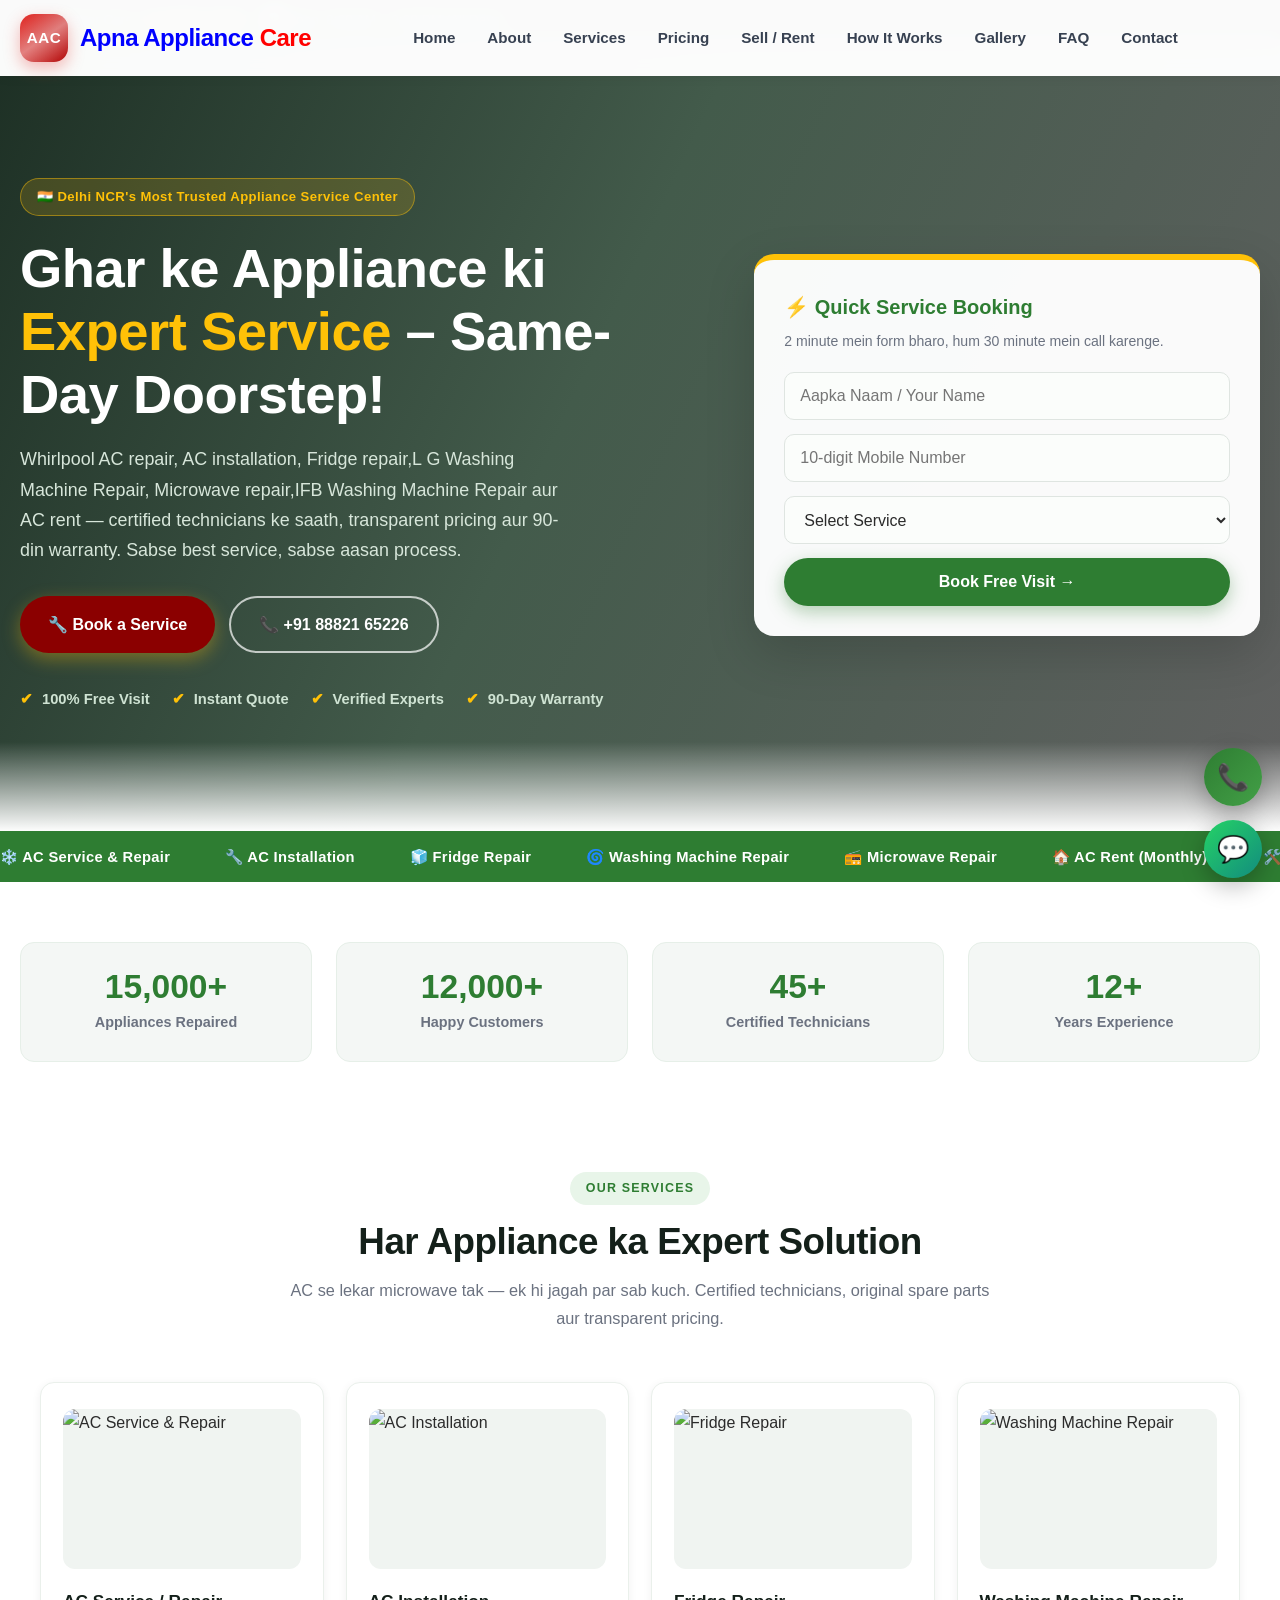
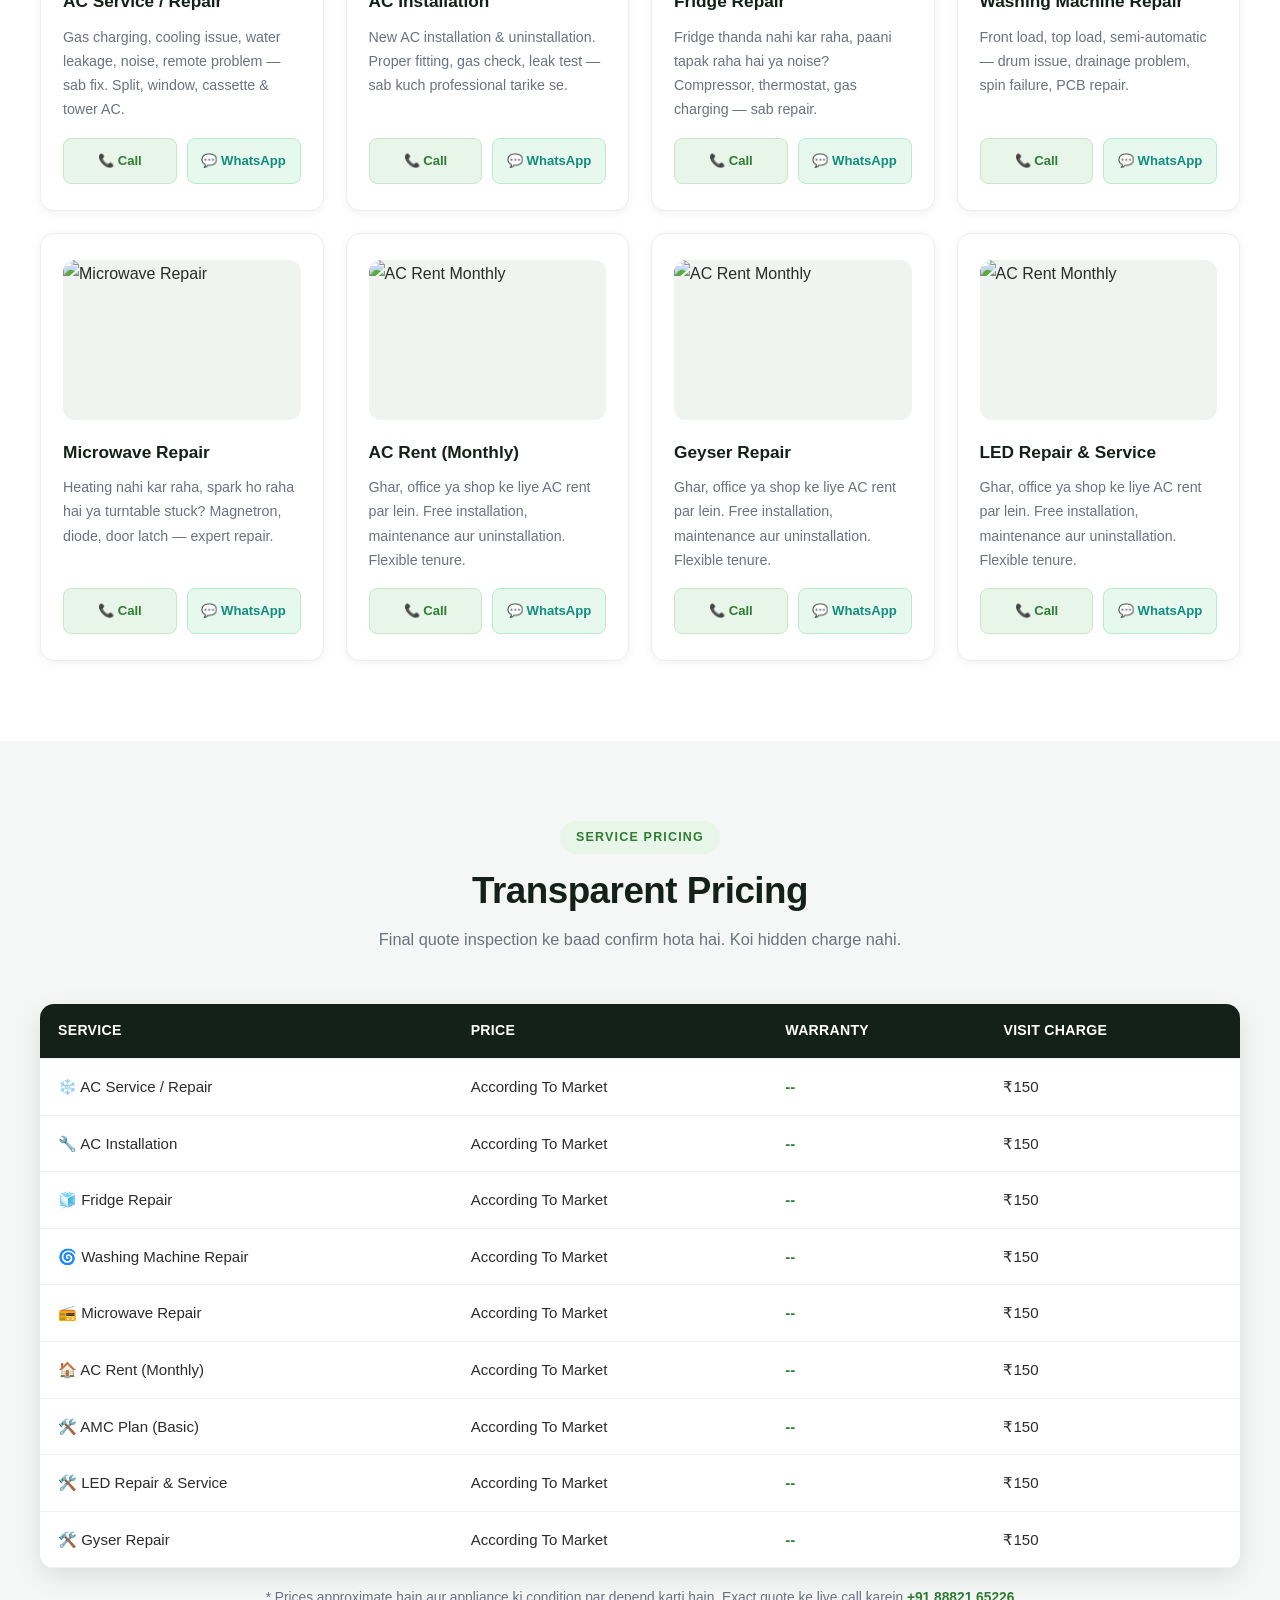
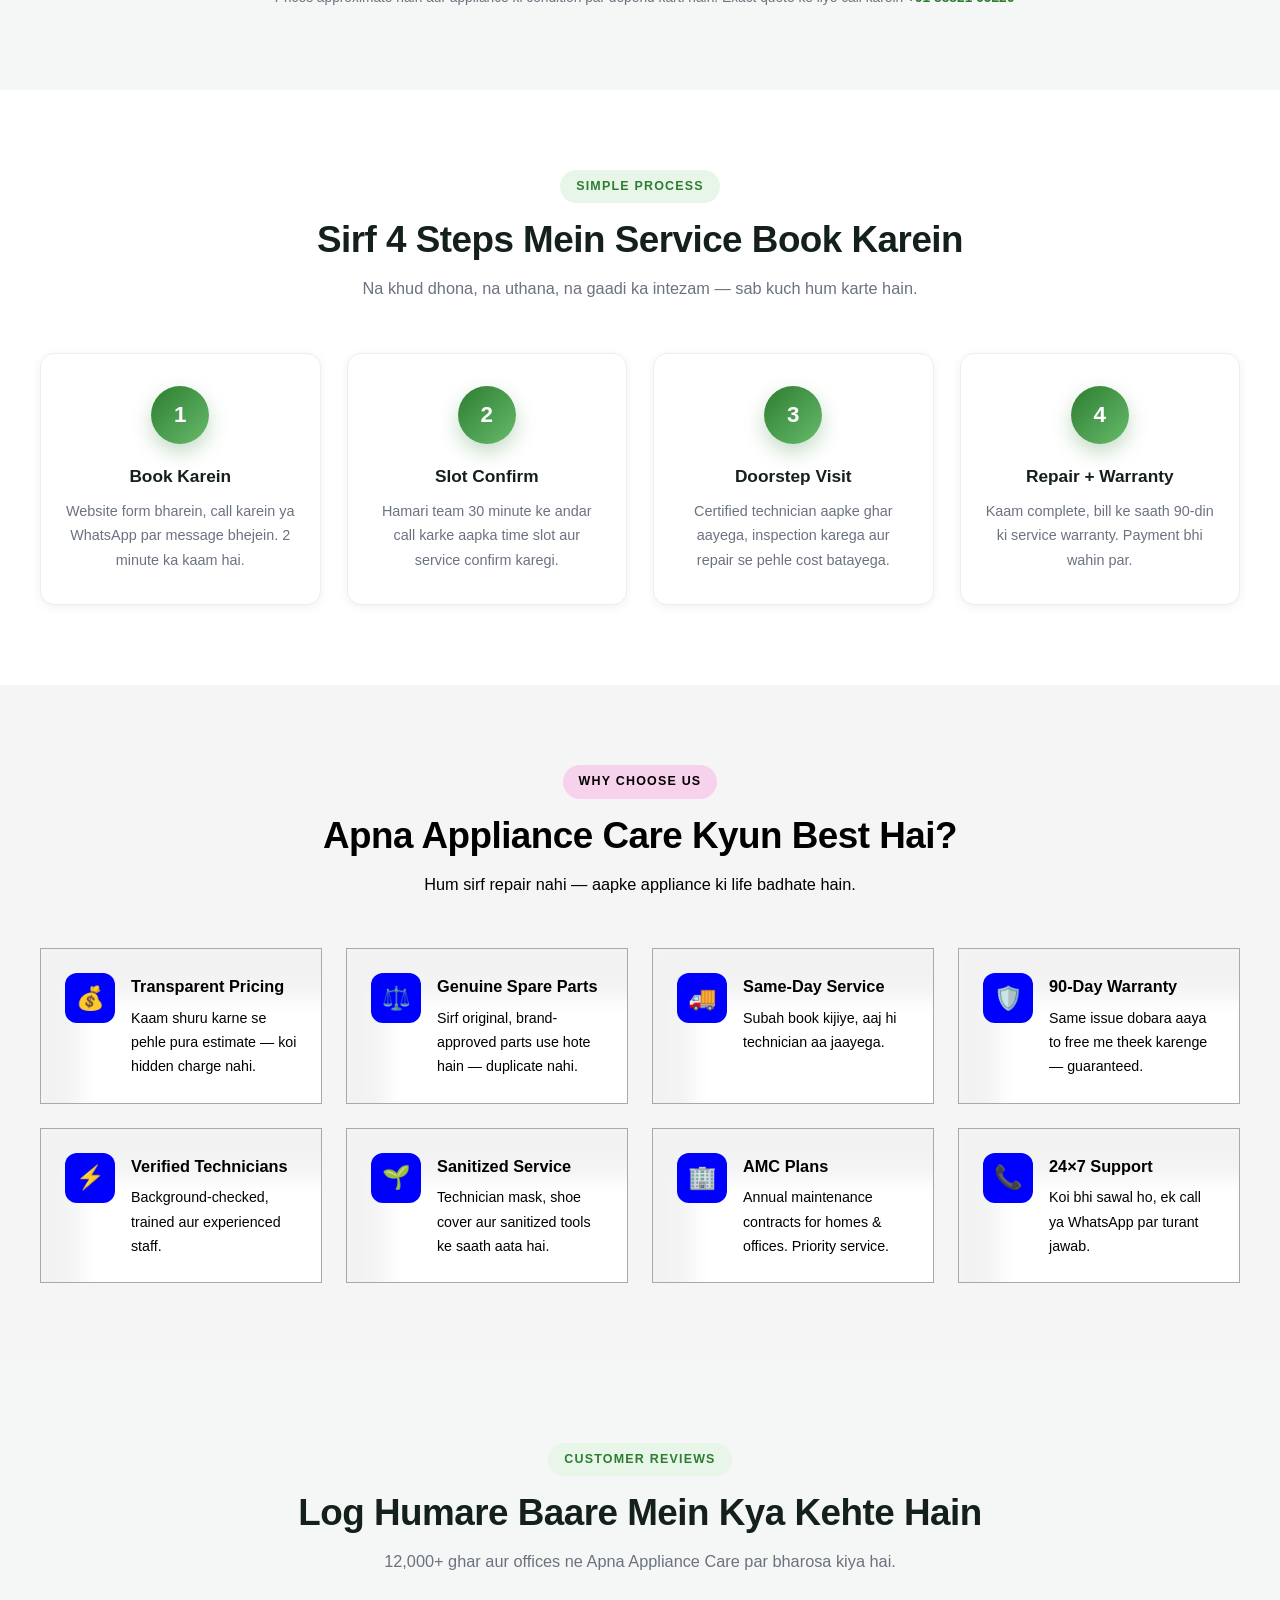
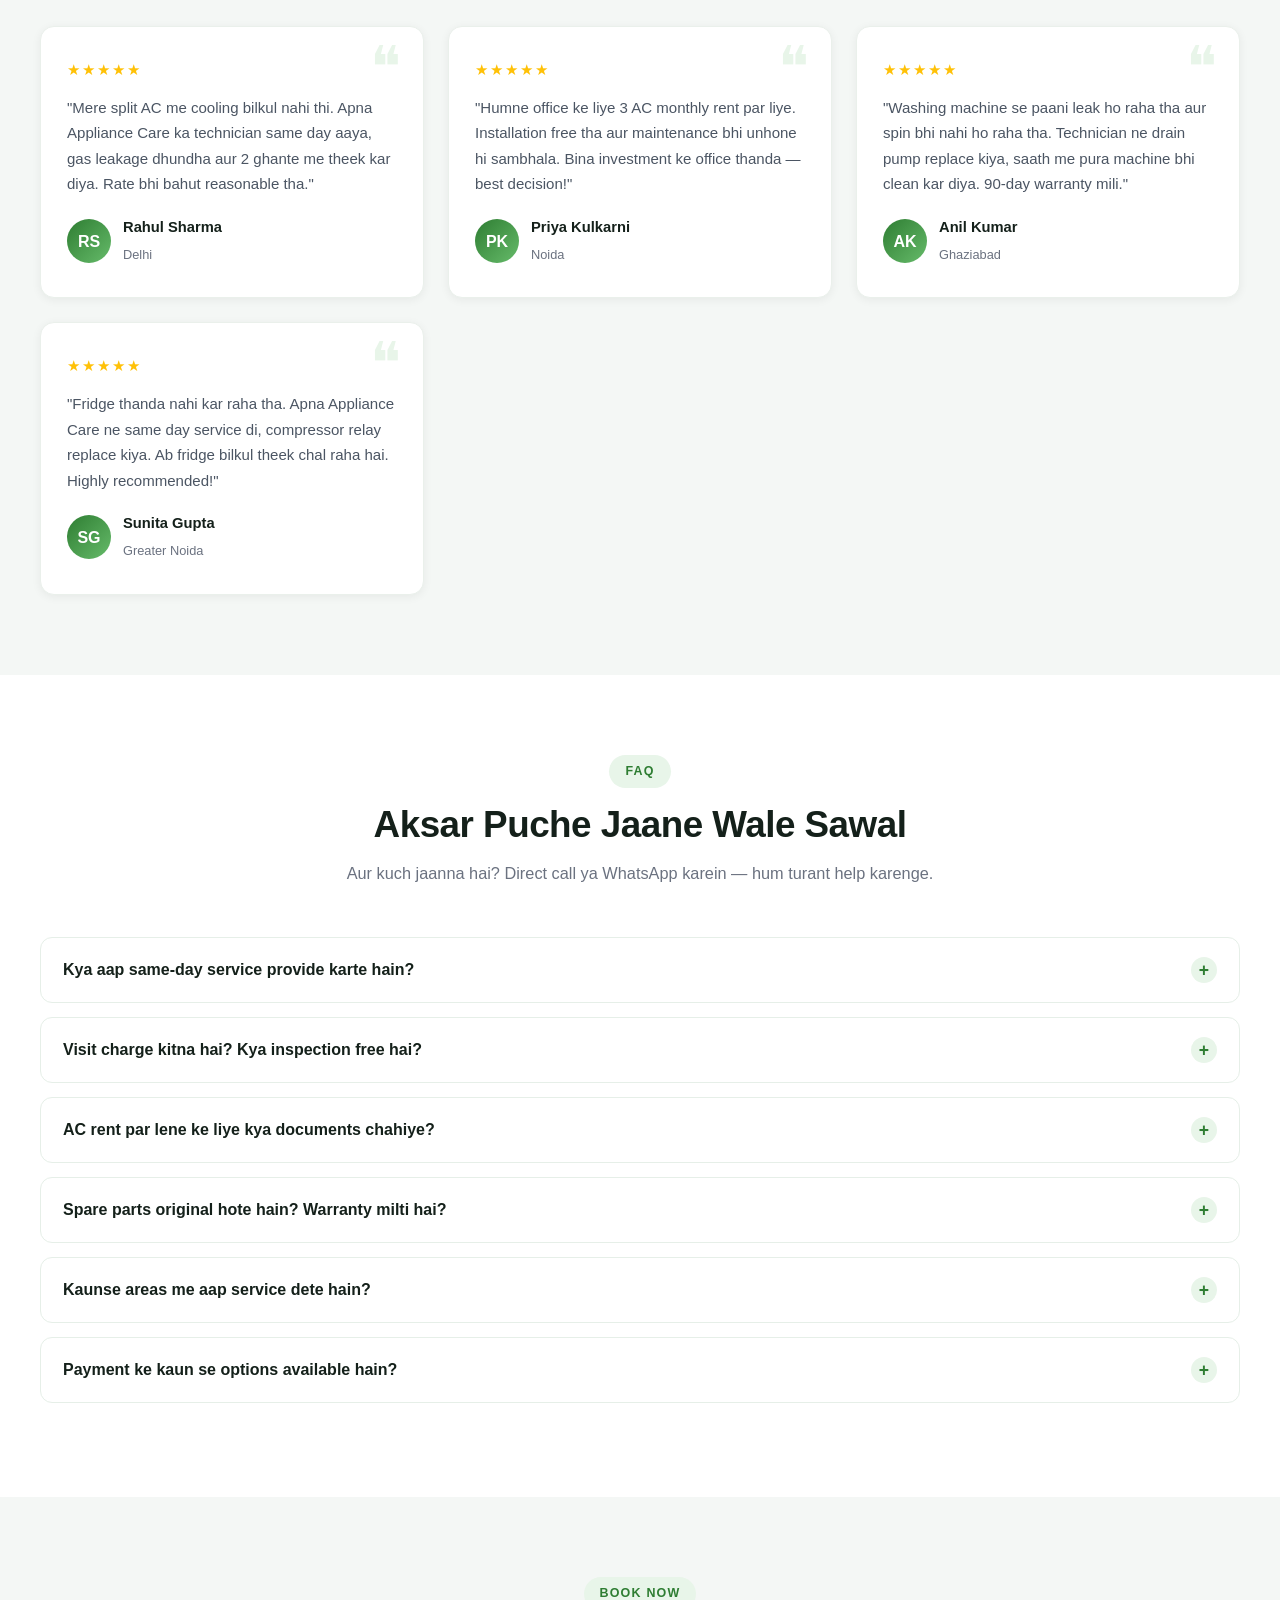
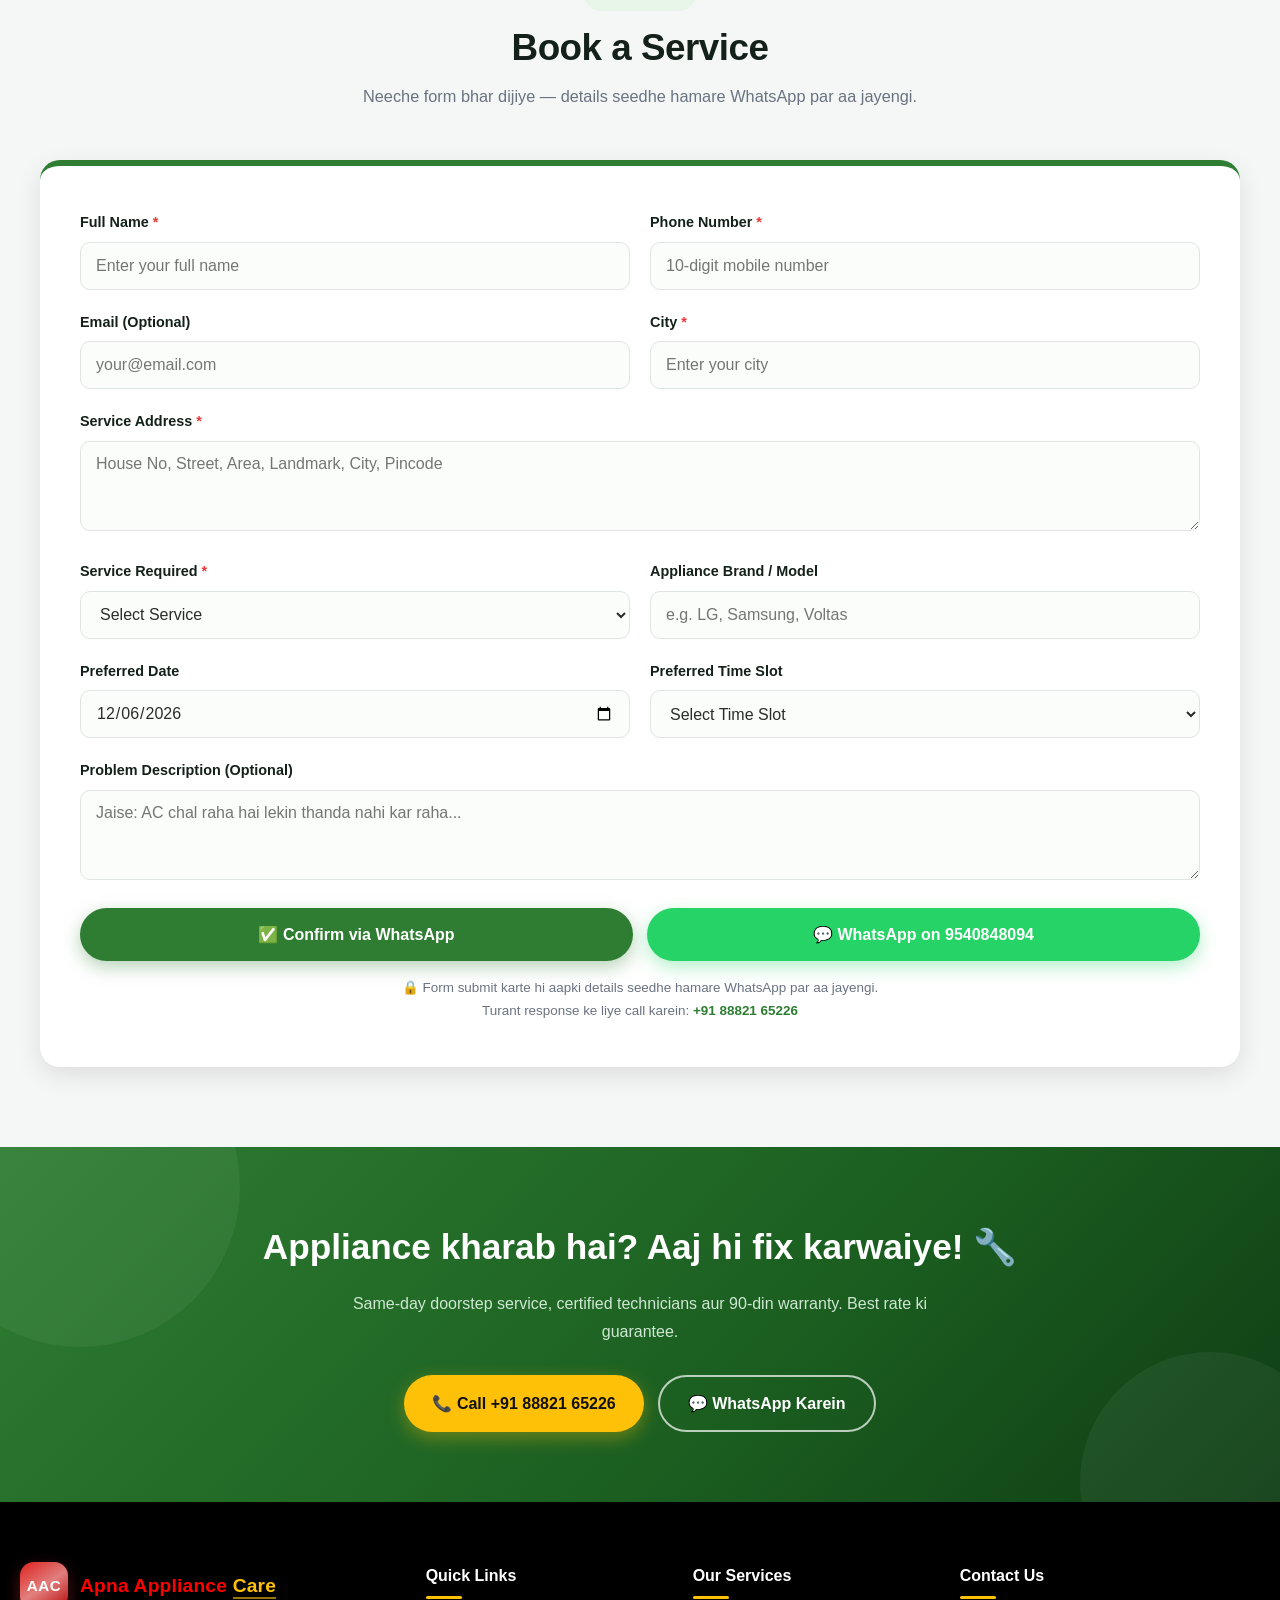
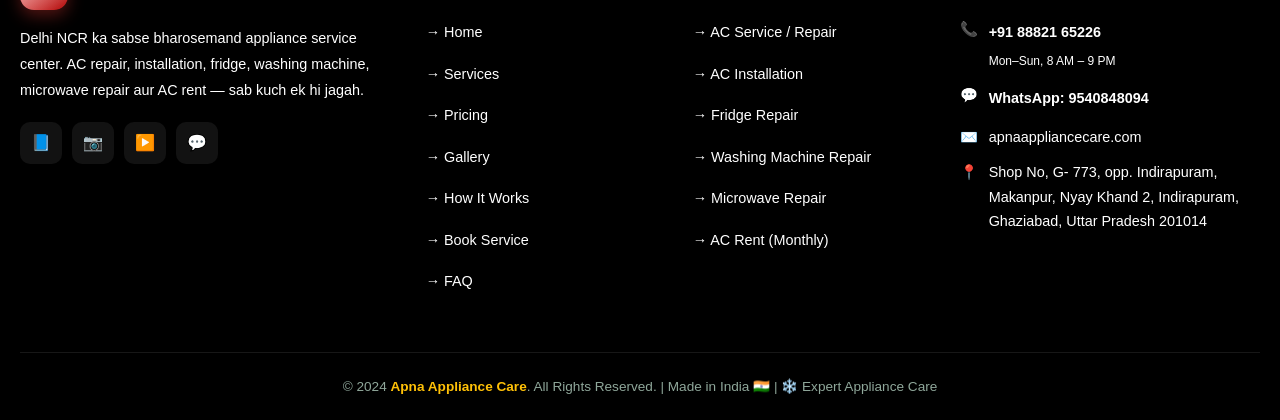
==== commit a342ee0b: "initial commit" ====
--- a/index.html
+++ b/index.html
@@ -888,7 +888,7 @@
                 <li><i>📞</i> <span><a href="tel:+919540848094">+91 88821 65226</a><br><small>Mon–Sun, 8 AM – 9 PM</small></span></li>
                 <li><i>💬</i> <span><a href="https://wa.me/919540848094" target="_blank" rel="noopener">WhatsApp: 9540848094</a></span></li>
                 <li><i>✉️</i> <span>apnaappliancecare.com</span></li>
-                <li><i>📍</i> <span>Serving Delhi • Noida • Greater Noida • Ghaziabad</span></li>
+                <li><i>📍</i> <span>Shop No, G- 773, opp. Indirapuram, Makanpur, Nyay Khand 2, Indirapuram, Ghaziabad, Uttar Pradesh 201014</span></li>
             </ul>
         </div>
     </div>
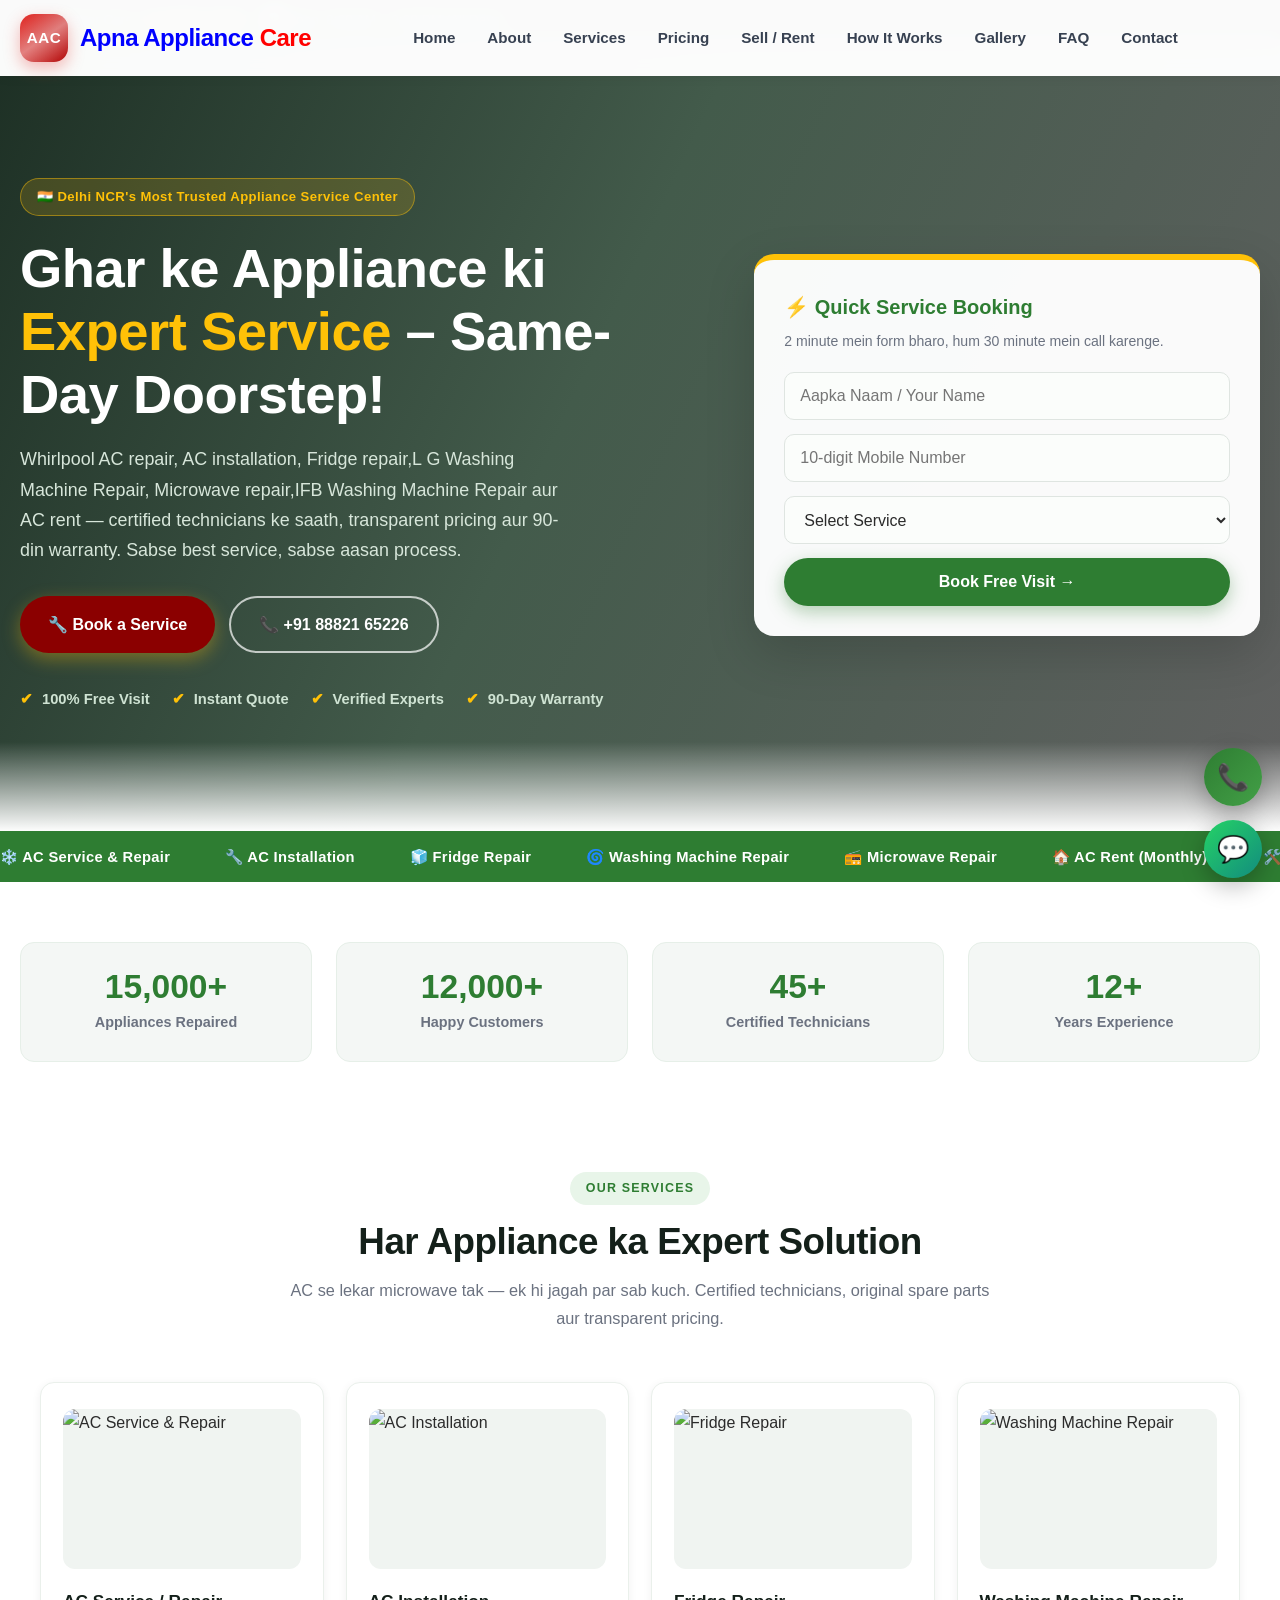
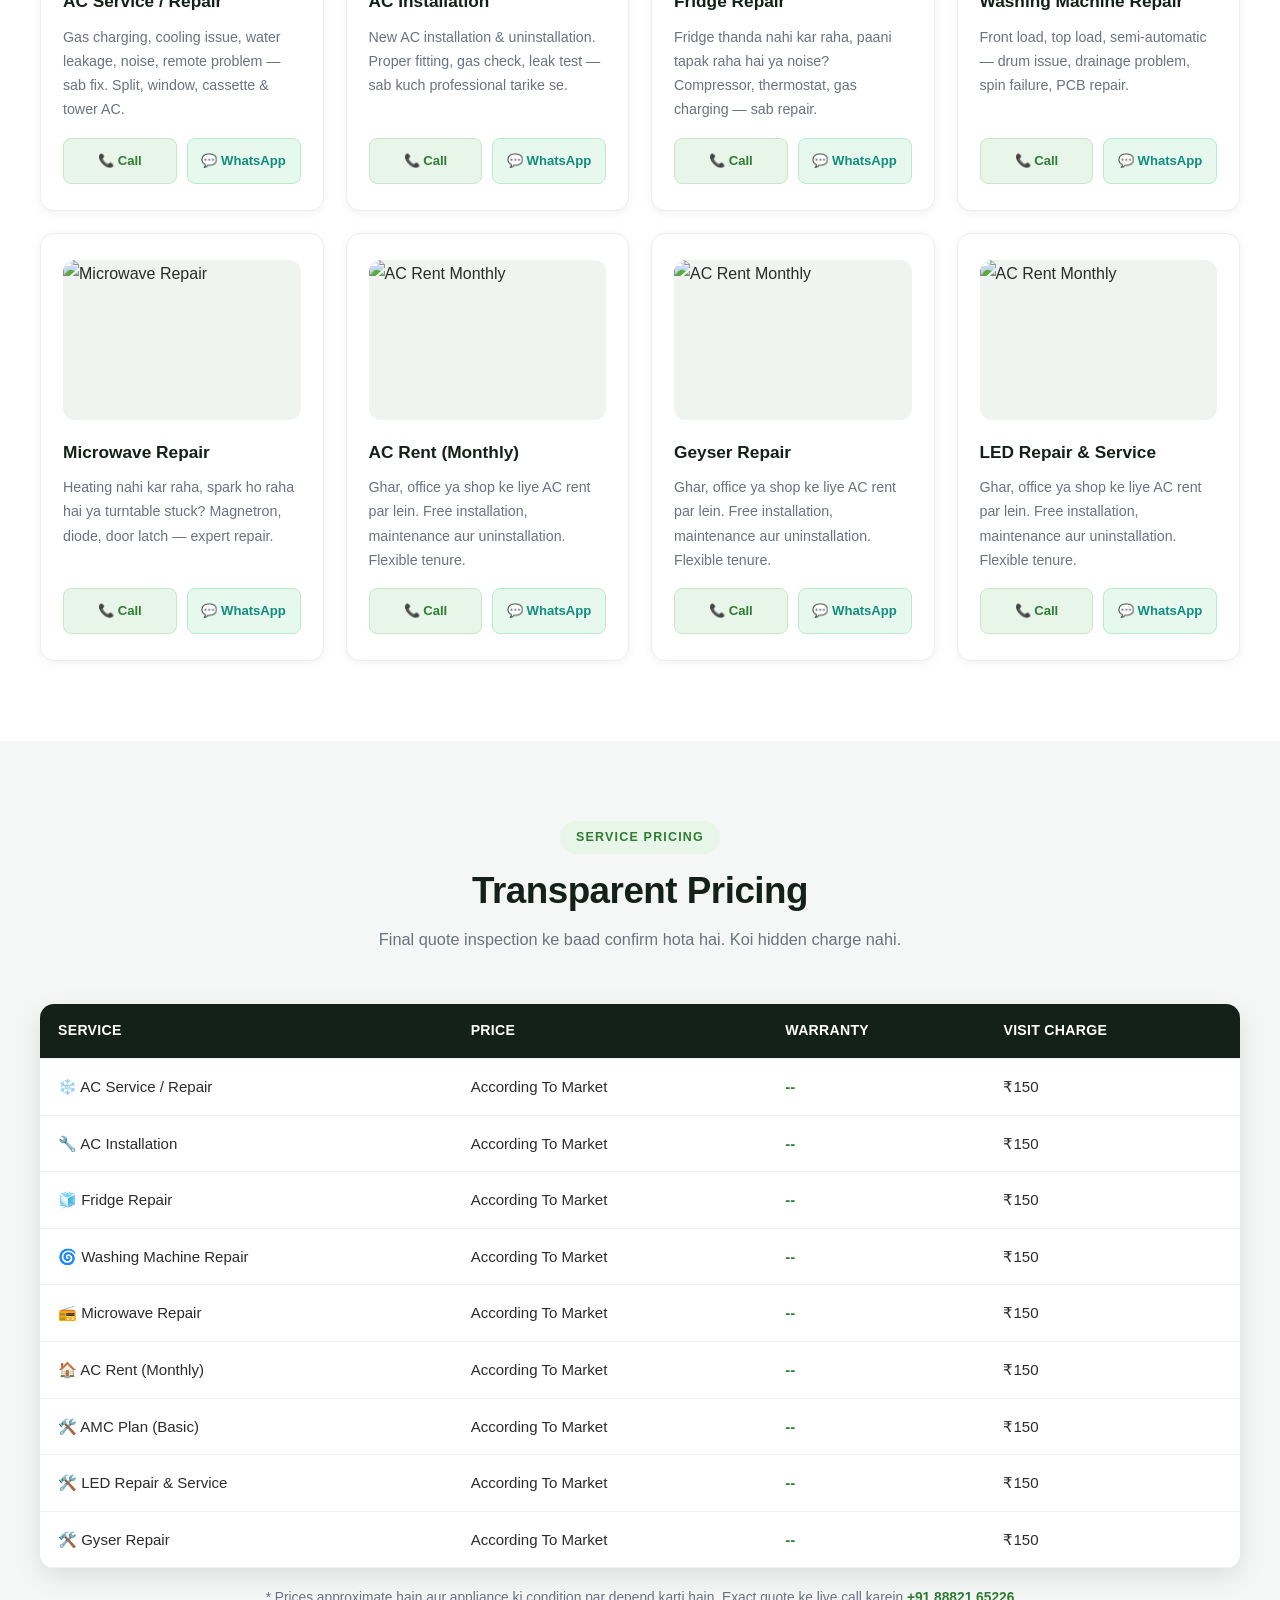
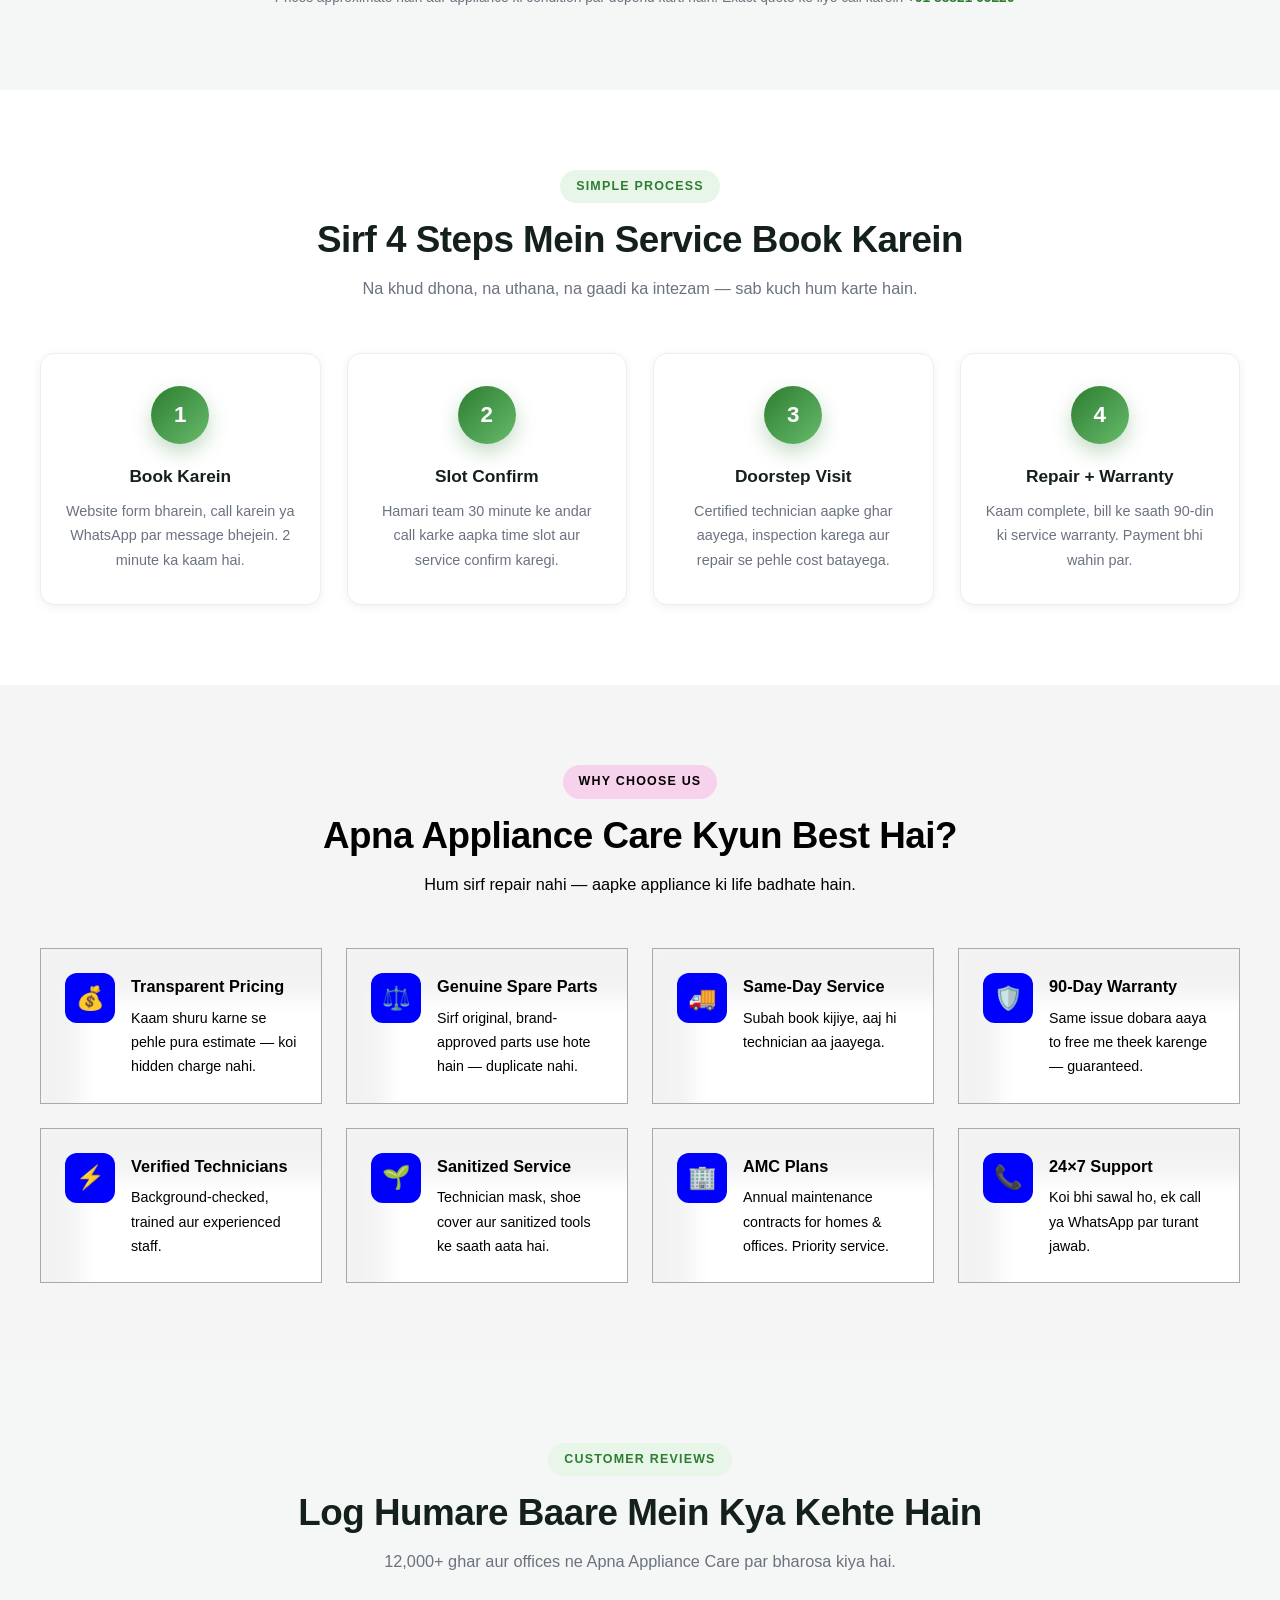
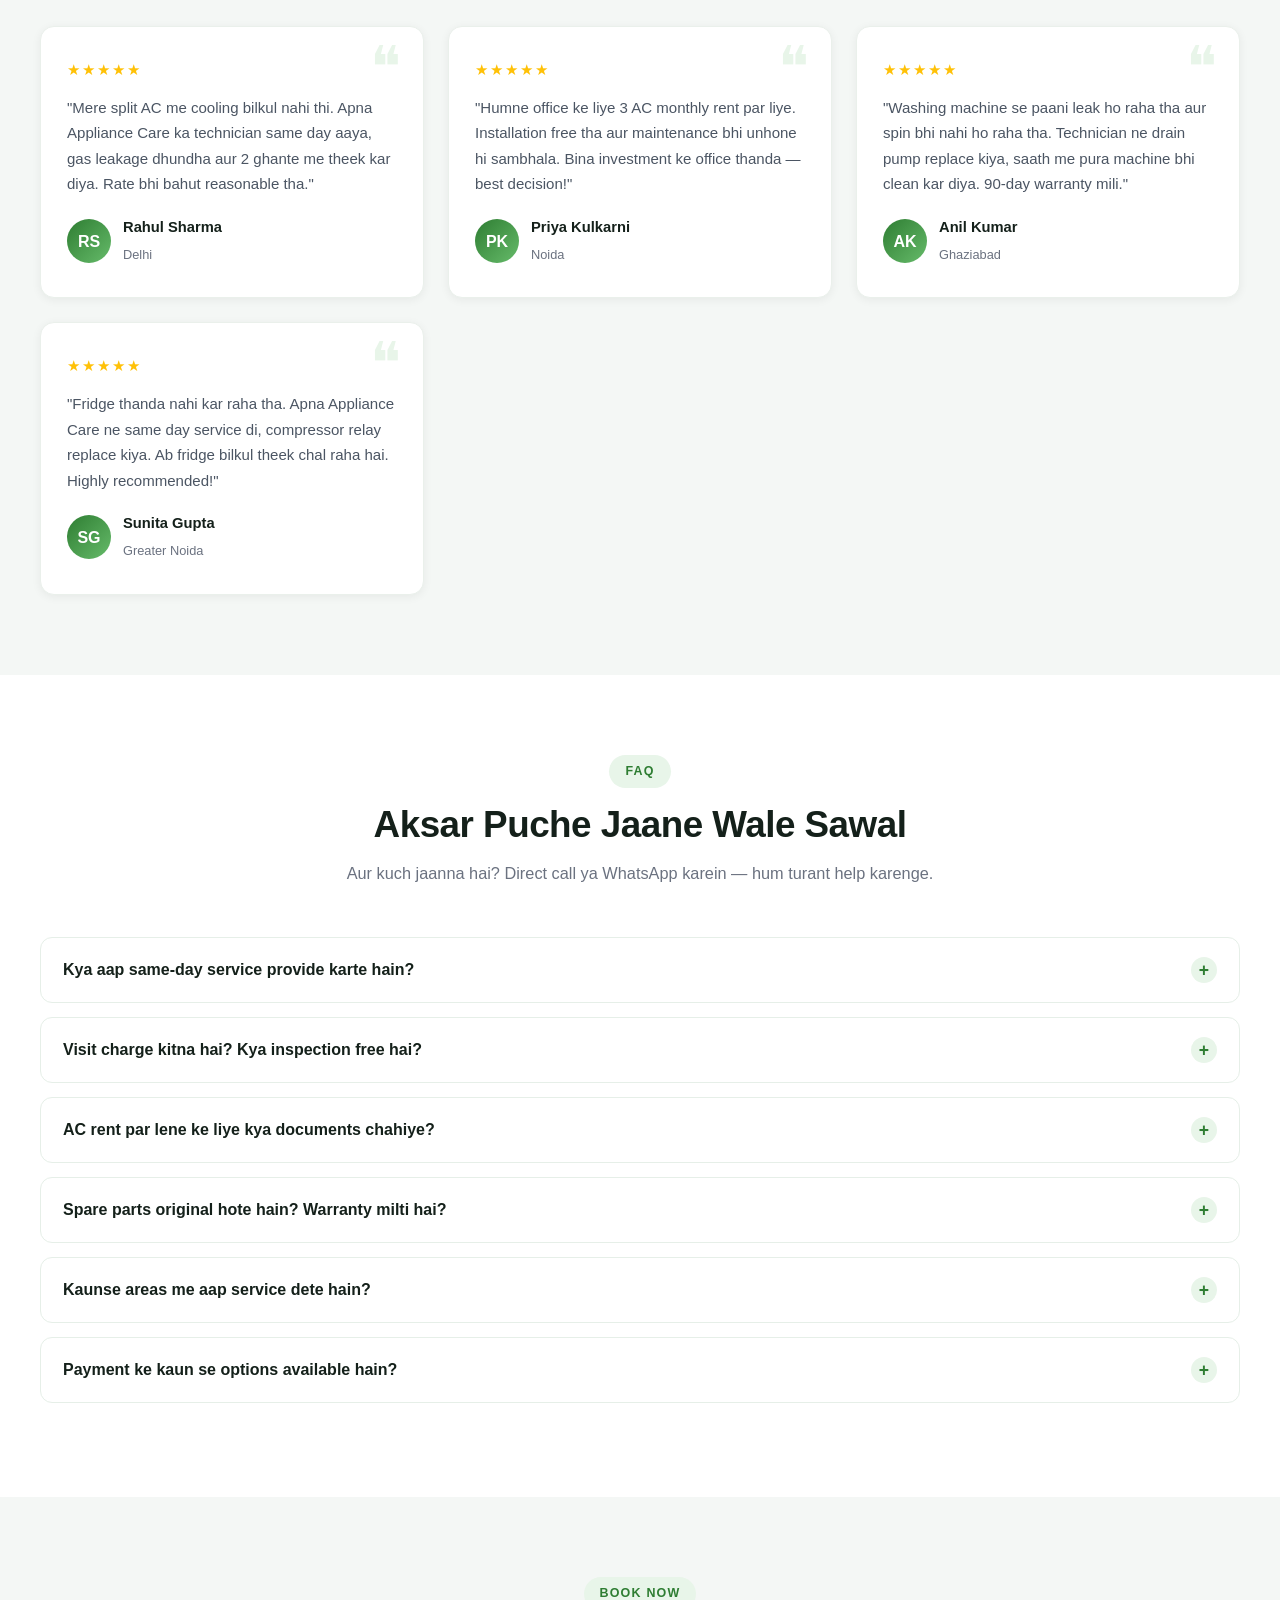
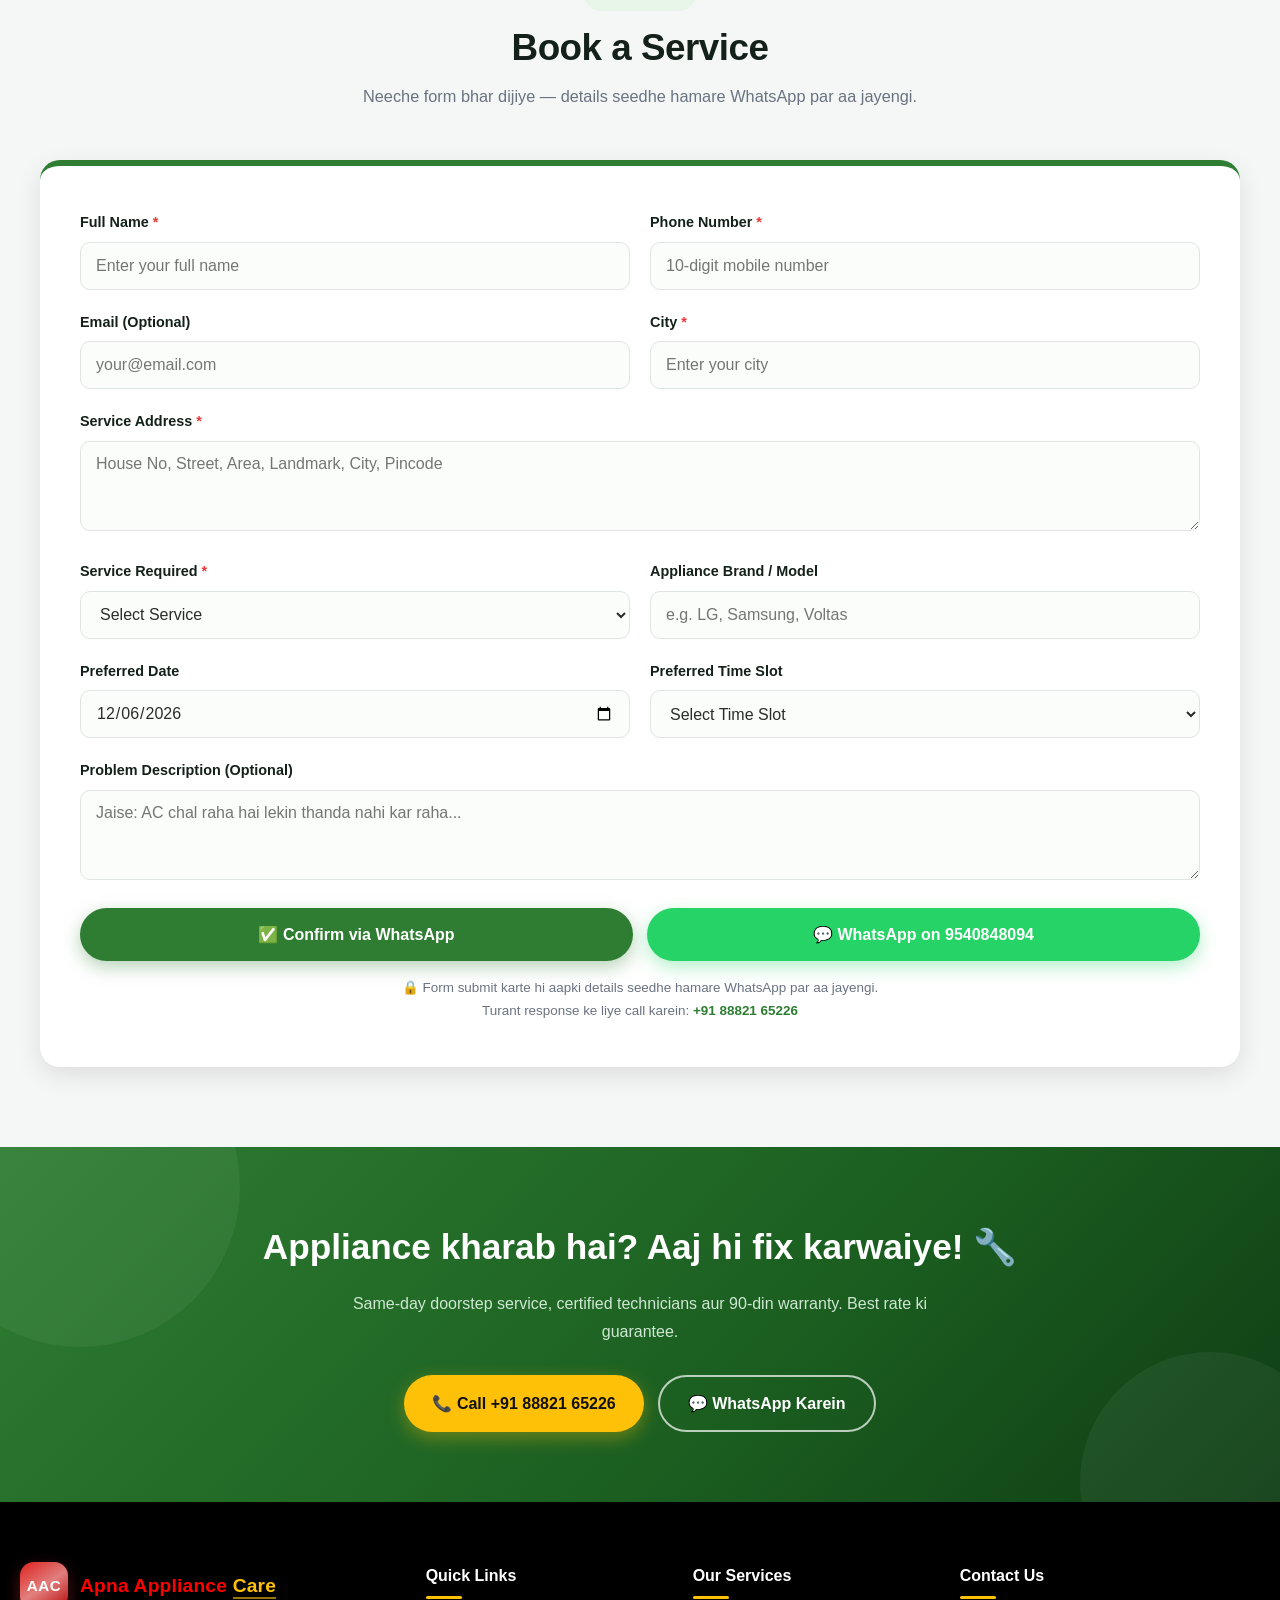
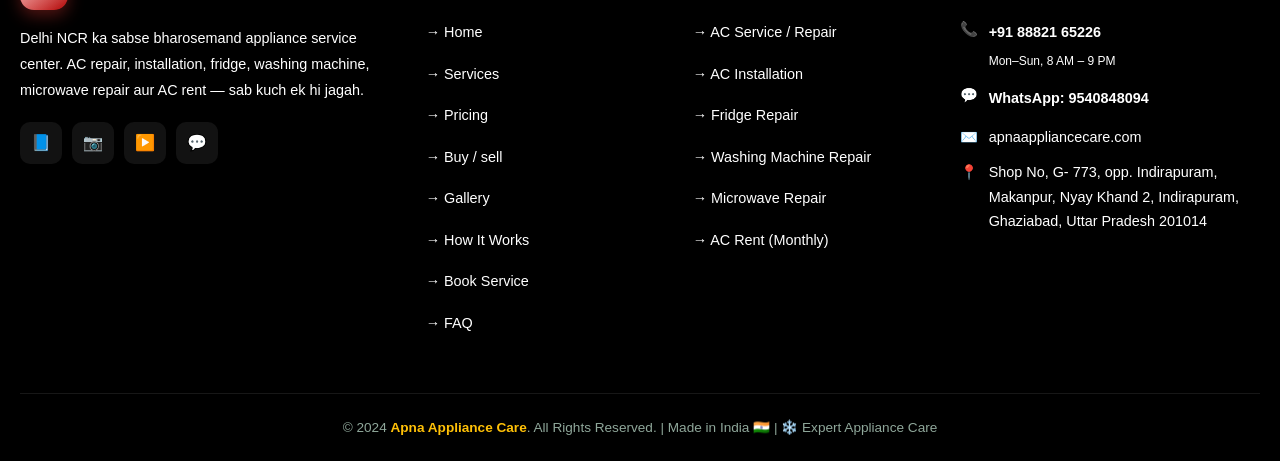
==== commit 2068e19b: "initial commit" ====
--- a/index.html
+++ b/index.html
@@ -22,14 +22,14 @@
 <meta name="ICBM" content="28.5355, 77.3910">
 
 <!-- ================= CANONICAL ================= -->
-<link rel="canonical" href="https://www.coolzenservice.com/">
+<link rel="canonical" href="https://www.apnaappliancecare.com/">
 
 <!-- ================= OPEN GRAPH ================= -->
 <meta property="og:type" content="website">
-<meta property="og:url" content="https://www.coolzenservice.com/">
+<meta property="og:url" content="https://www.apnaappliancecare.com/">
 <meta property="og:title" content="Apna Appliance Care | AC Repair, Fridge Repair, Washing Machine Repair & AC Rent">
 <meta property="og:description" content="Expert appliance repair & services at your doorstep. AC repair, AC installation, fridge repair, washing machine repair, microwave repair & AC rent. Call 9540848094.">
-<meta property="og:image" content="https://www.coolzenservice.com/og-image.jpg">
+<meta property="og:image" content="https://www.apnaappliancecare.com/og-image.jpg">
 <meta property="og:image:width" content="1200">
 <meta property="og:image:height" content="630">
 <meta property="og:site_name" content="Apna Appliance Care">
@@ -39,7 +39,7 @@
 <meta name="twitter:card" content="summary_large_image">
 <meta name="twitter:title" content="Apna Appliance Care | Expert Appliance Repair & Rentals">
 <meta name="twitter:description" content="Same-day doorstep service for AC, fridge, washing machine, microwave. AC rent available. Call 9540848094.">
-<meta name="twitter:image" content="https://www.coolzenservice.com/og-image.jpg">
+<meta name="twitter:image" content="https://www.apnaappliancecare.com/og-image.jpg">
 
 <!-- ================= THEME / FAVICON ================= -->
 <meta name="theme-color" content="#2E7D32">
@@ -56,15 +56,15 @@
 {
   "@context": "https://schema.org",
   "@type": "LocalBusiness",
-  "@id": "https://www.coolzenservice.com/#business",
+  "@id": "https://www.apnaappliancecare.com/#business",
   "name": "Apna Appliance Care",
   "alternateName": "Apna Appliance Services",
   "description": "Apna Appliance Care is Delhi NCR's trusted appliance service center offering AC repair, AC installation, fridge repair, washing machine repair, microwave repair and AC rent with same-day doorstep service and 90-day warranty.",
-  "image": "https://www.coolzenservice.com/og-image.jpg",
-  "logo": "https://www.coolzenservice.com/logo.png",
-  "url": "https://www.coolzenservice.com/",
+  "image": "https://www.apnaappliancecare.com/og-image.jpg",
+  "logo": "https://www.apnaappliancecare.com/logo.png",
+  "url": "https://www.apnaappliancecare.com/",
   "telephone": "+91-9540848094",
-  "email": "care@coolzenservice.com",
+  "email": "care@apnaappliancecare.com",
   "priceRange": "₹₹",
   "currenciesAccepted": "INR",
   "paymentAccepted": "Cash, UPI, Paytm, PhonePe, Google Pay",
@@ -96,9 +96,9 @@
     }
   ],
   "sameAs": [
-    "https://www.facebook.com/coolzenservice",
-    "https://www.instagram.com/coolzenservice",
-    "https://www.youtube.com/@coolzenservice"
+    "https://www.facebook.com/apnaappliancecare",
+    "https://www.instagram.com/apnaappliancecare",
+    "https://www.youtube.com/@apnaappliancecare"
   ],
   "aggregateRating": {
     "@type": "AggregateRating",
@@ -199,9 +199,9 @@
   "@context": "https://schema.org",
   "@type": "BreadcrumbList",
   "itemListElement": [
-    { "@type": "ListItem", "position": 1, "name": "Home", "item": "https://www.coolzenservice.com/" },
-    { "@type": "ListItem", "position": 2, "name": "Services", "item": "https://www.coolzenservice.com/#services" },
-    { "@type": "ListItem", "position": 3, "name": "Book Service", "item": "https://www.coolzenservice.com/#booking" }
+    { "@type": "ListItem", "position": 1, "name": "Home", "item": "https://www.apnaappliancecare.com/" },
+    { "@type": "ListItem", "position": 2, "name": "Services", "item": "https://www.apnaappliancecare.com/#services" },
+    { "@type": "ListItem", "position": 3, "name": "Book Service", "item": "https://www.apnaappliancecare.com/#booking" }
   ]
 }
 </script>
@@ -861,6 +861,7 @@
                 <li><a href="#home">→ Home</a></li>
                 <li><a href="#services">→ Services</a></li>
                 <li><a href="#price-list">→ Pricing</a></li>
+                 <li><a href="sell_purchase.html">→ Buy / sell</a></li>
                 <li><a href="Gallery.html">→ Gallery</a></li>
                 <li><a href="#how-it-works">→ How It Works</a></li>
                 <li><a href="#booking">→ Book 
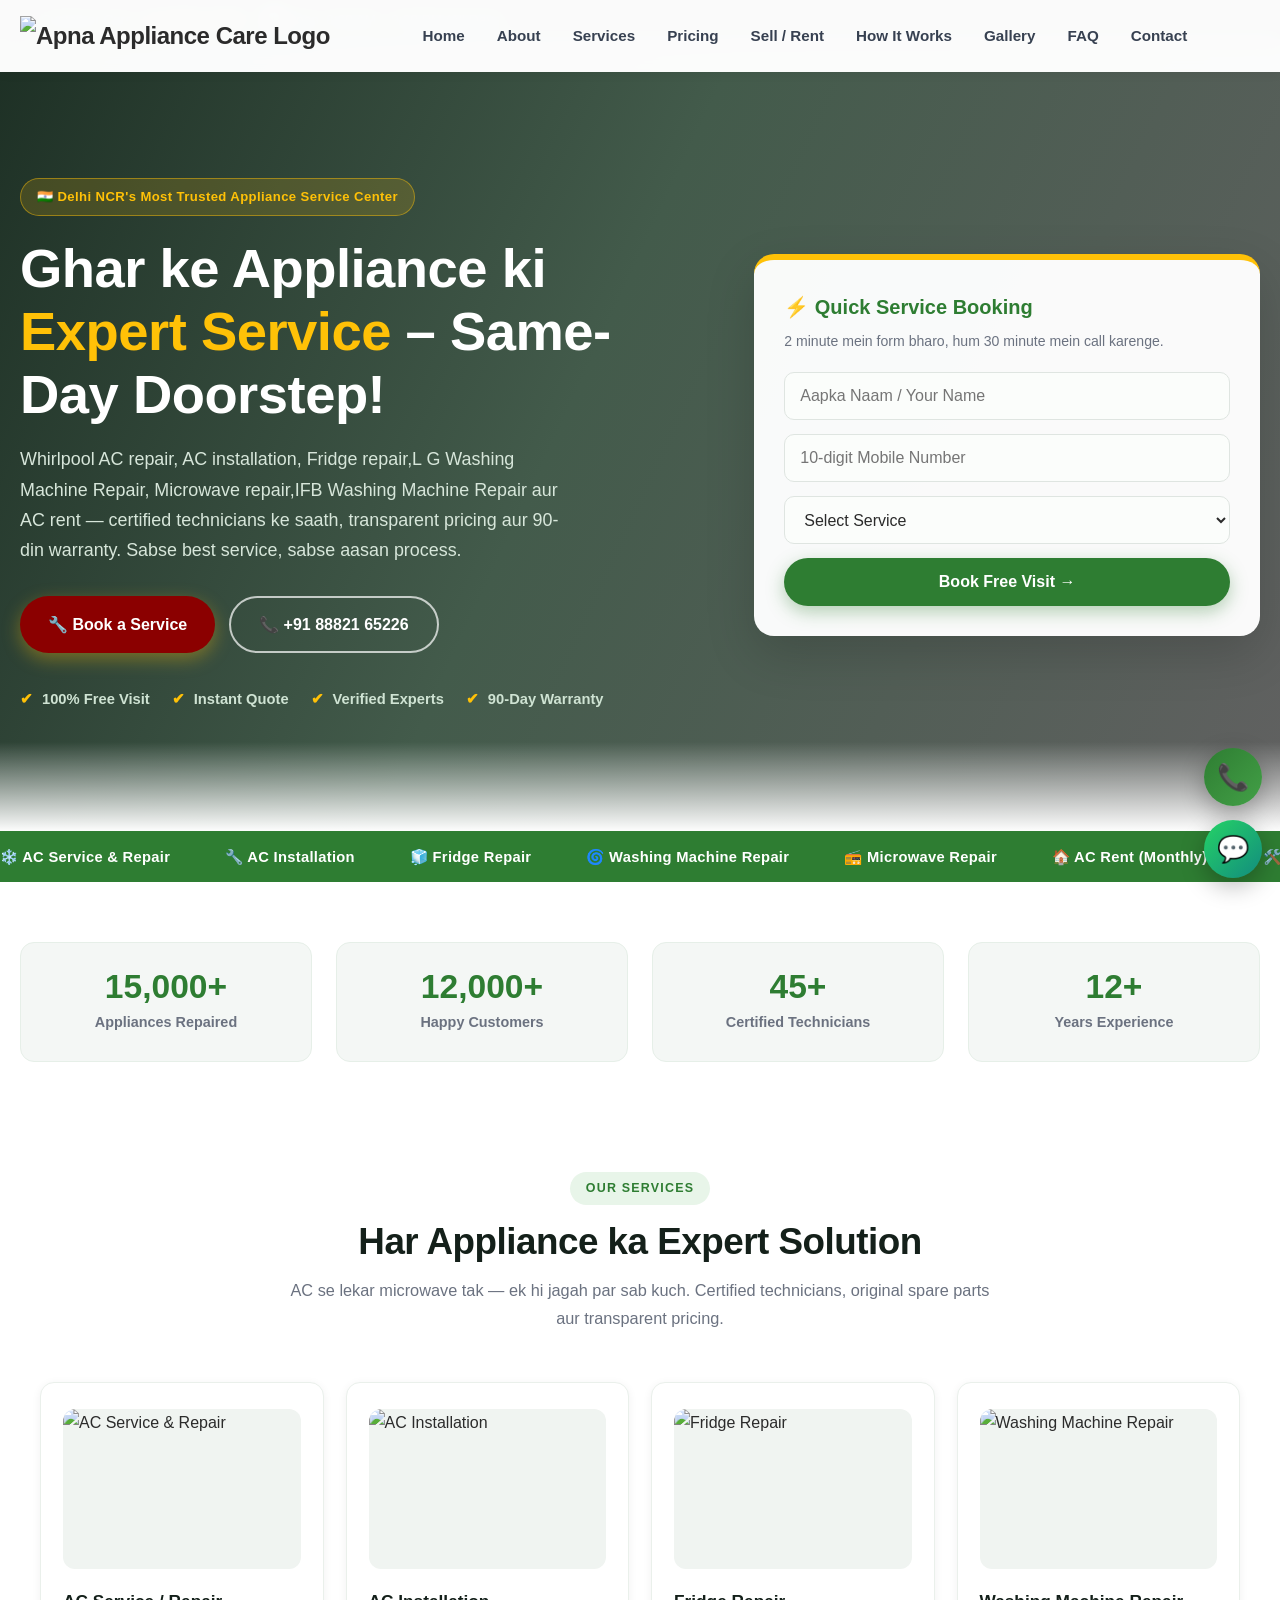
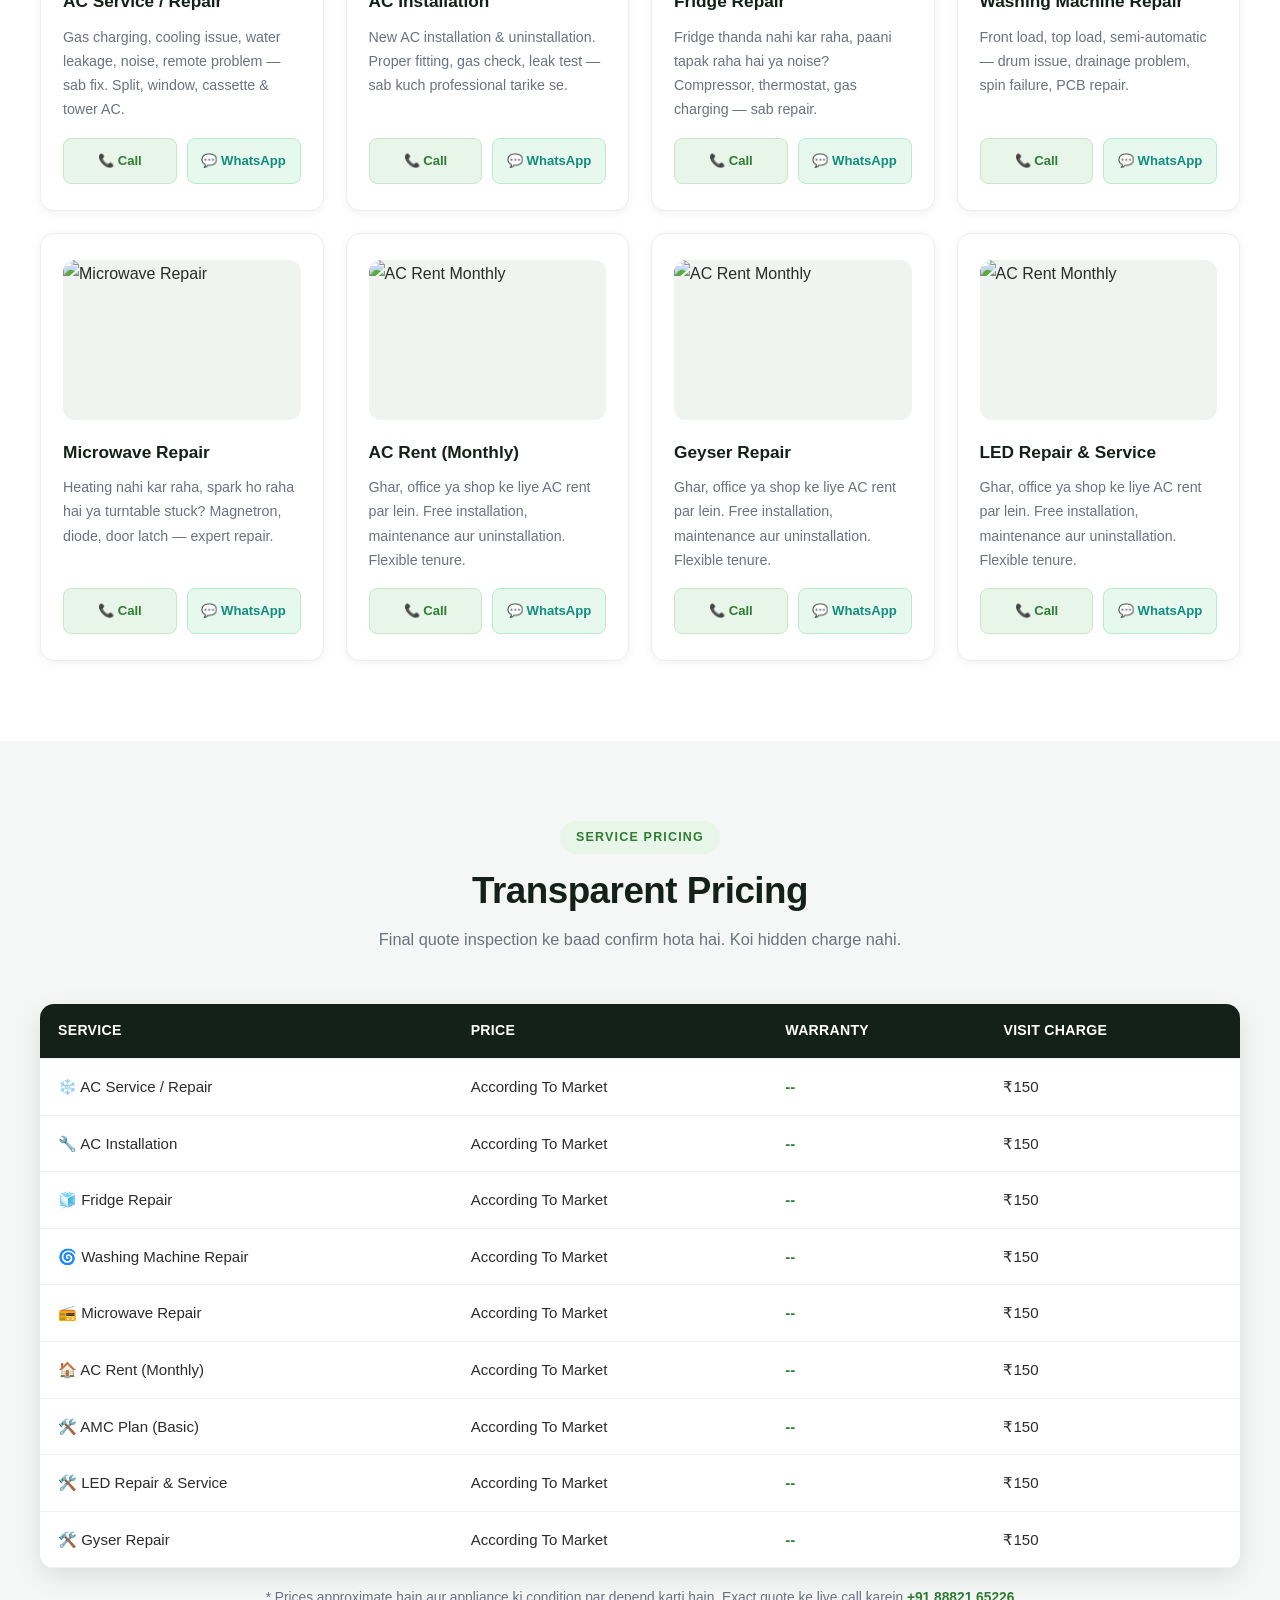
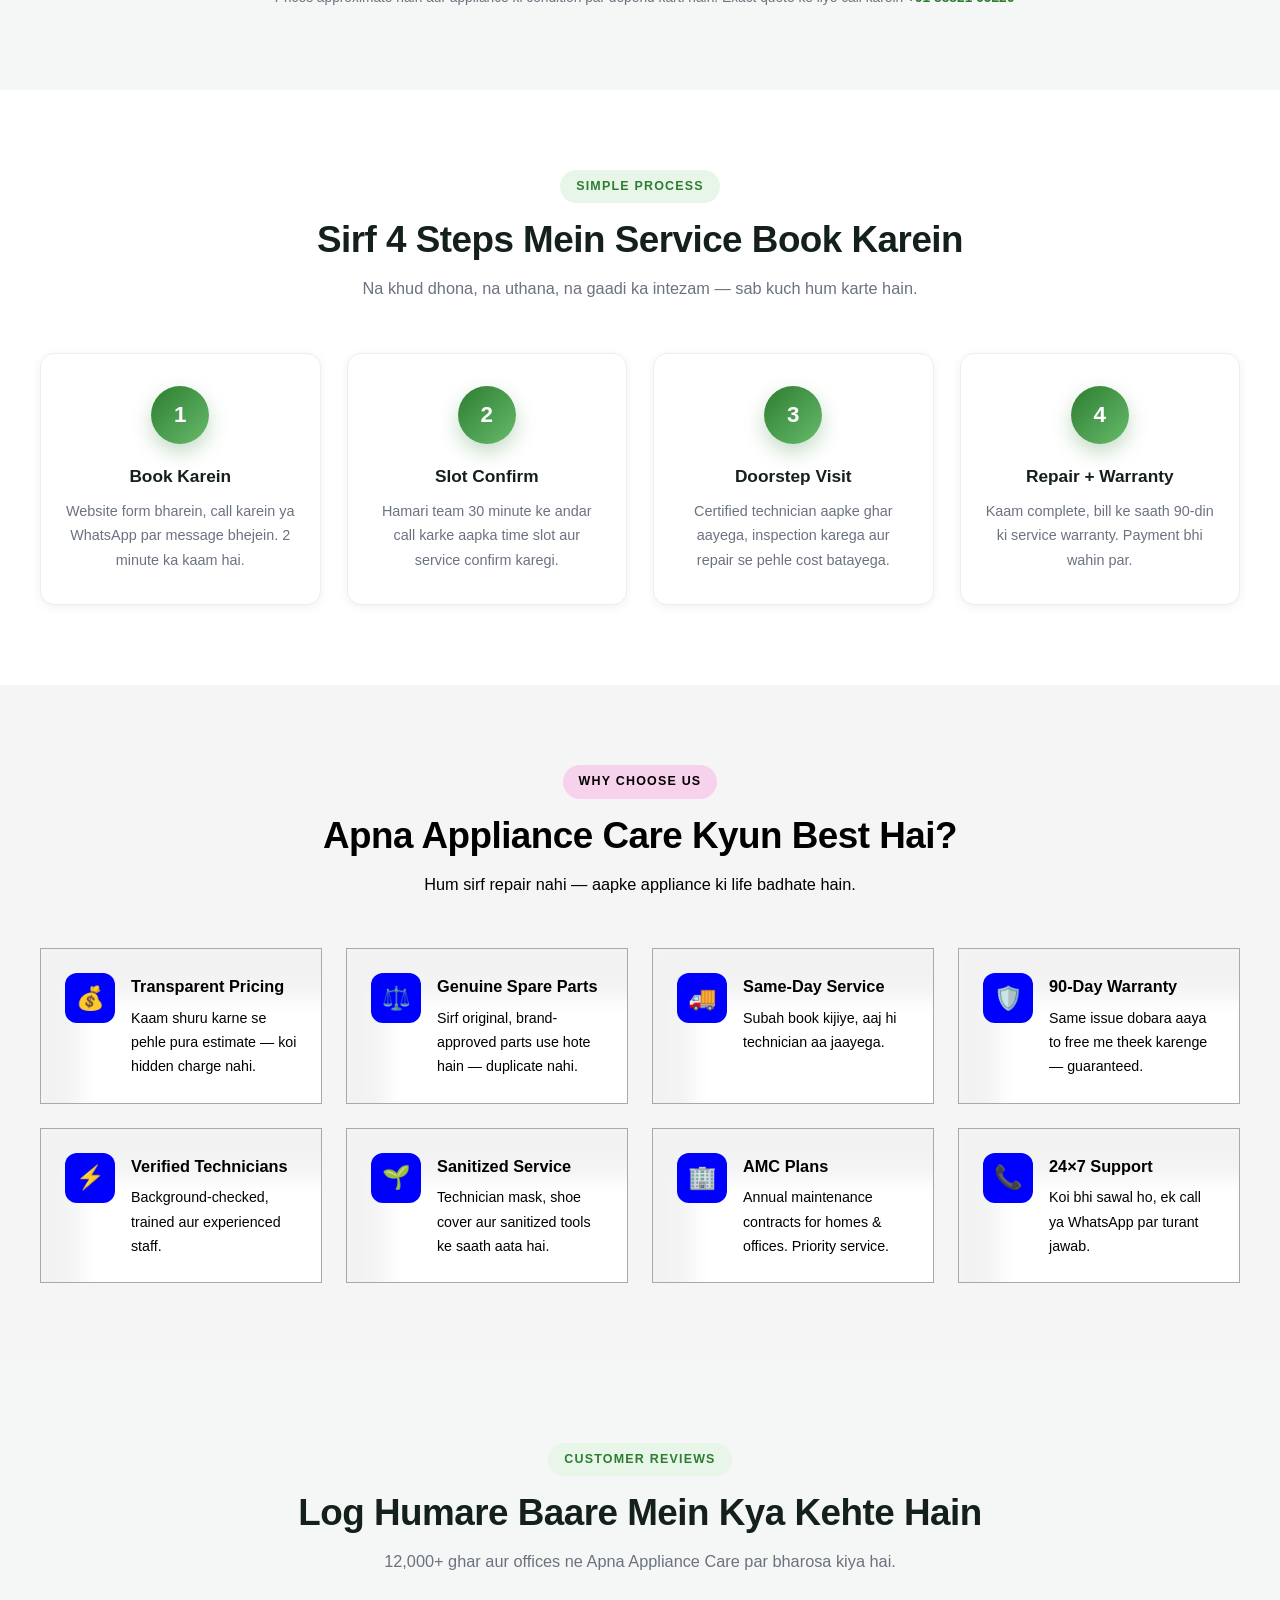
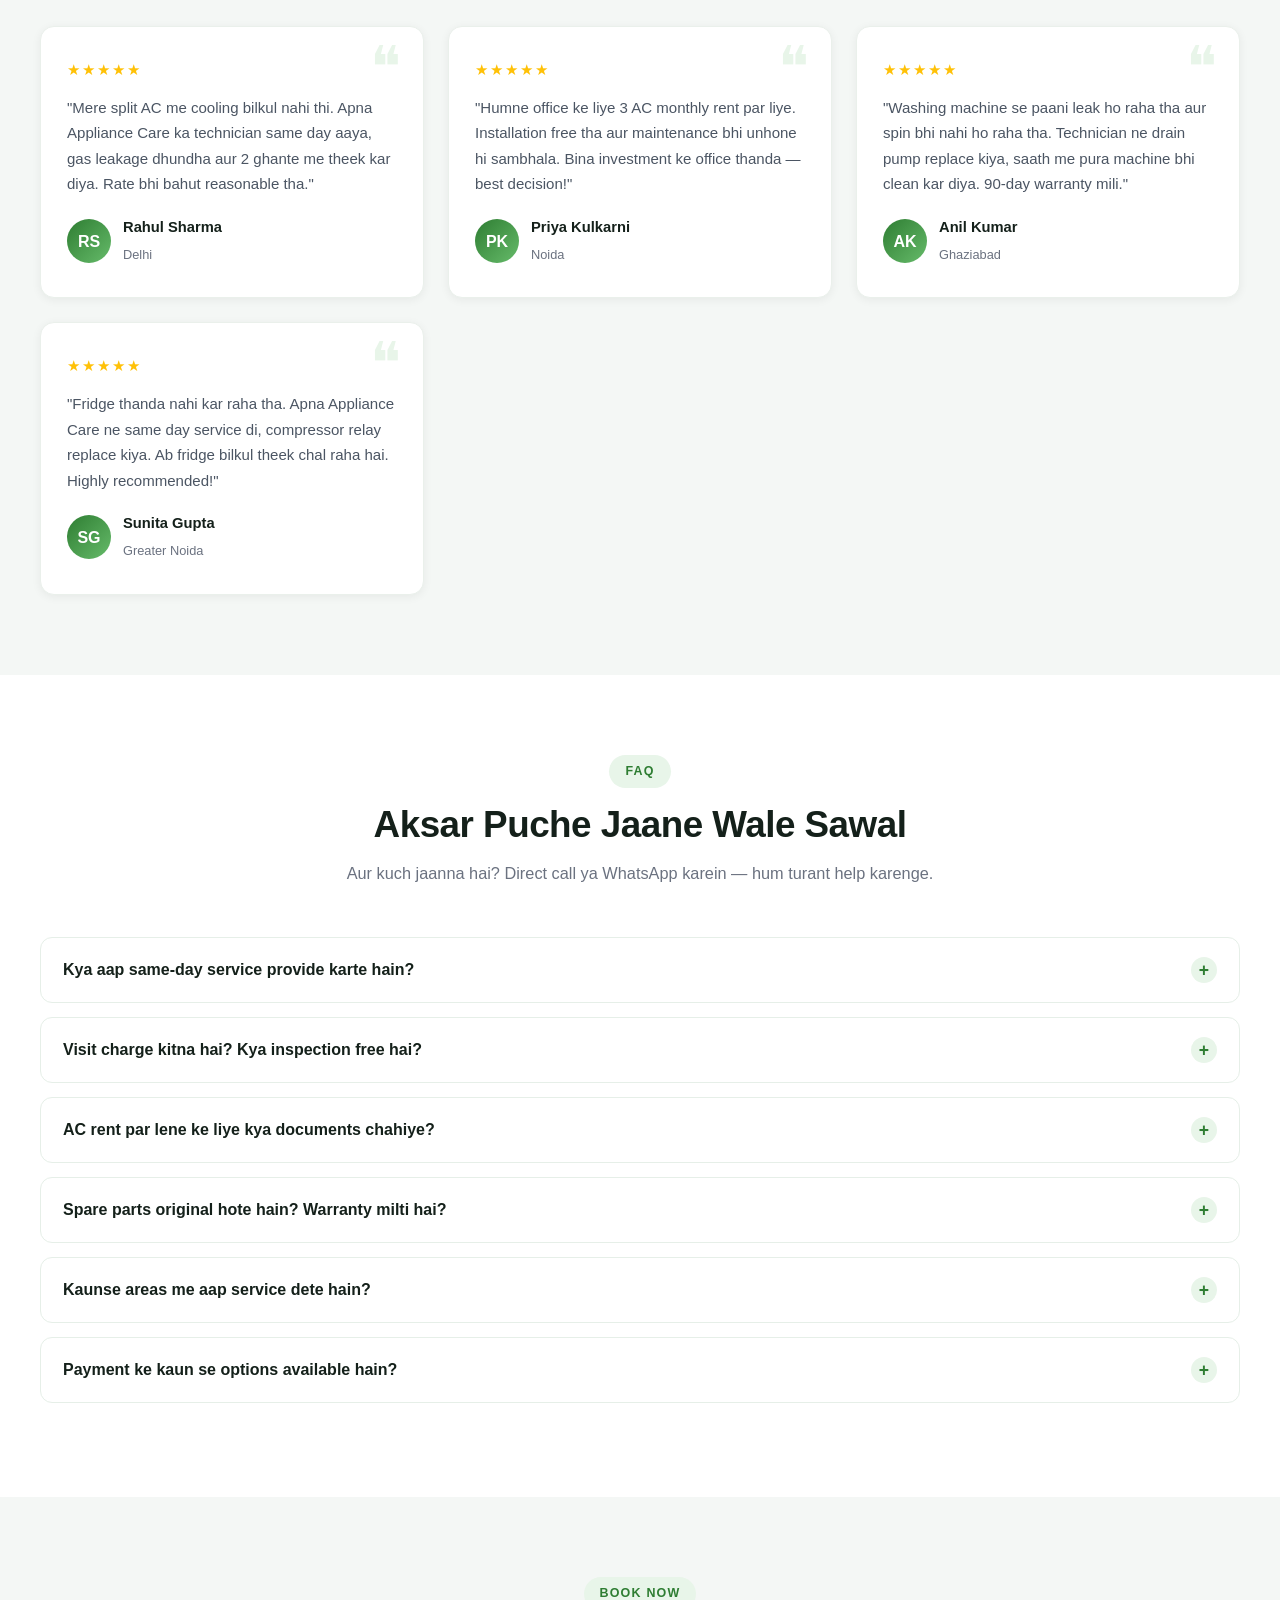
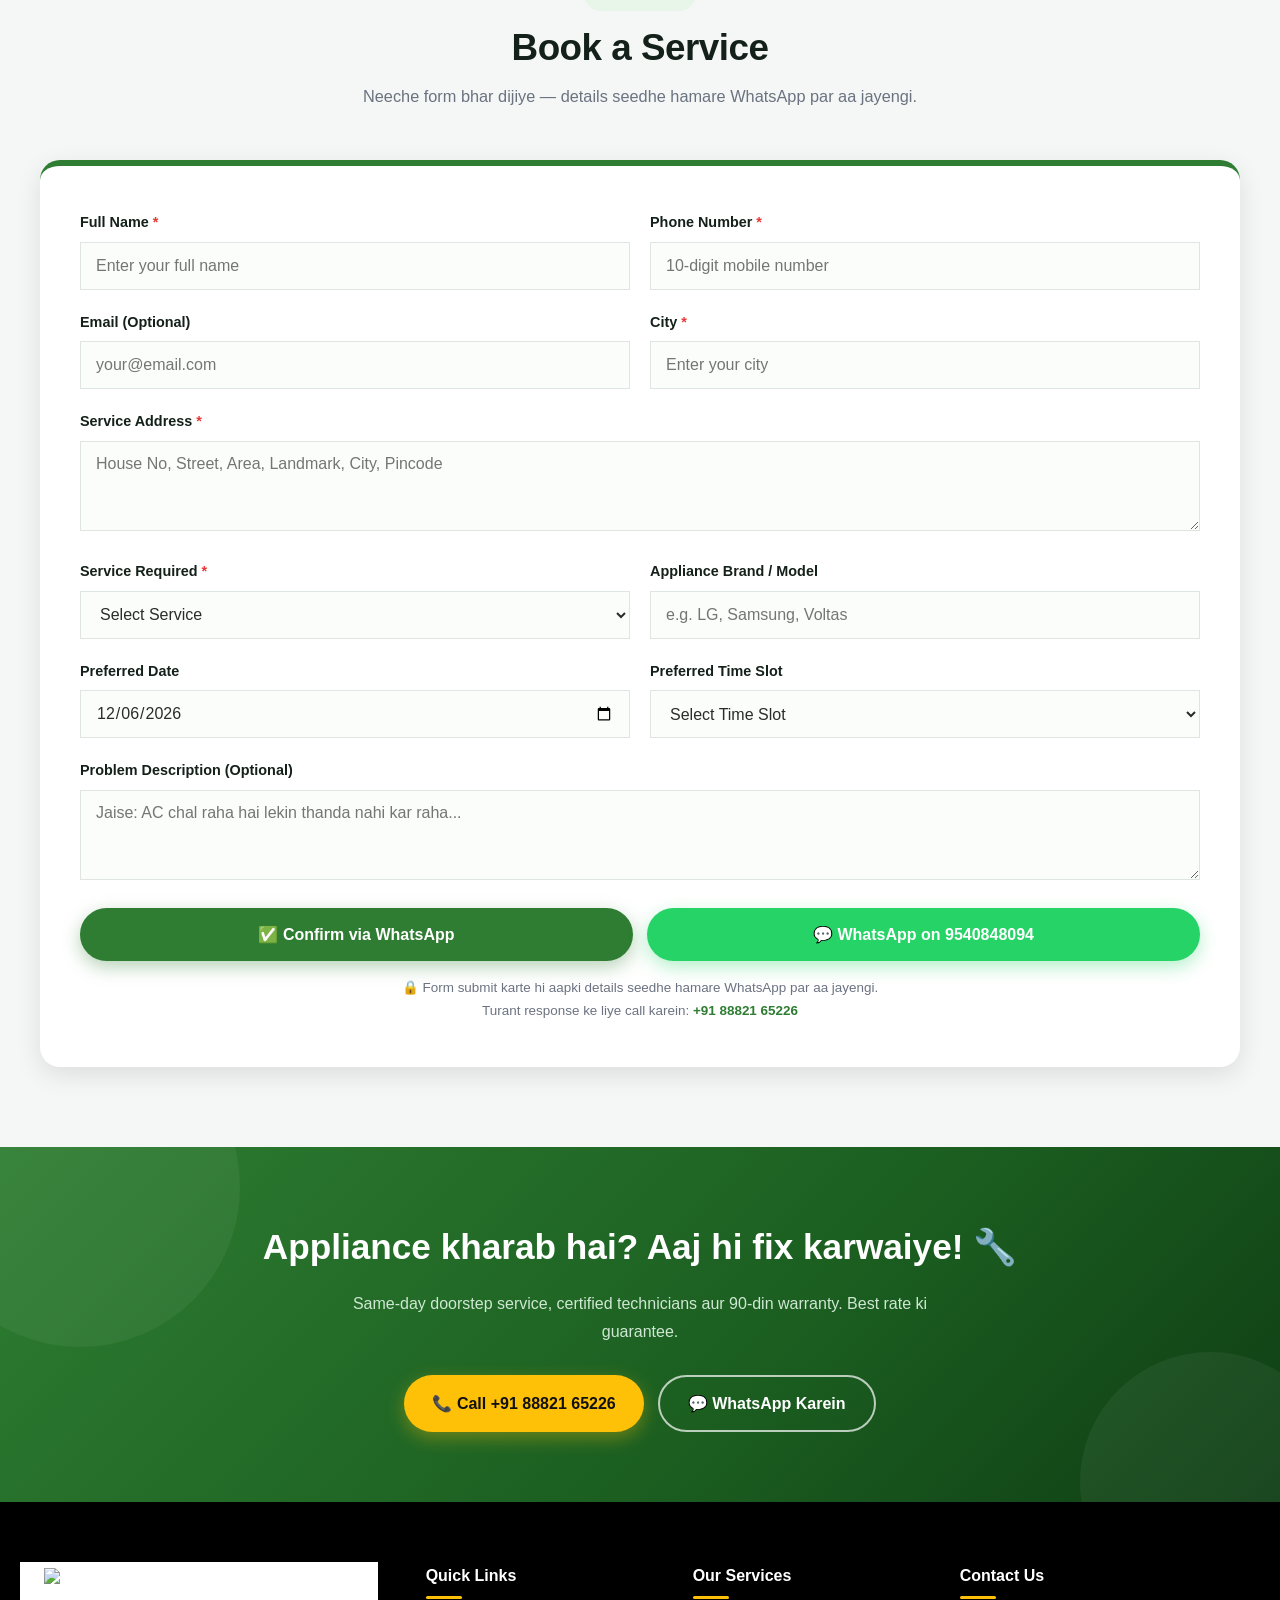
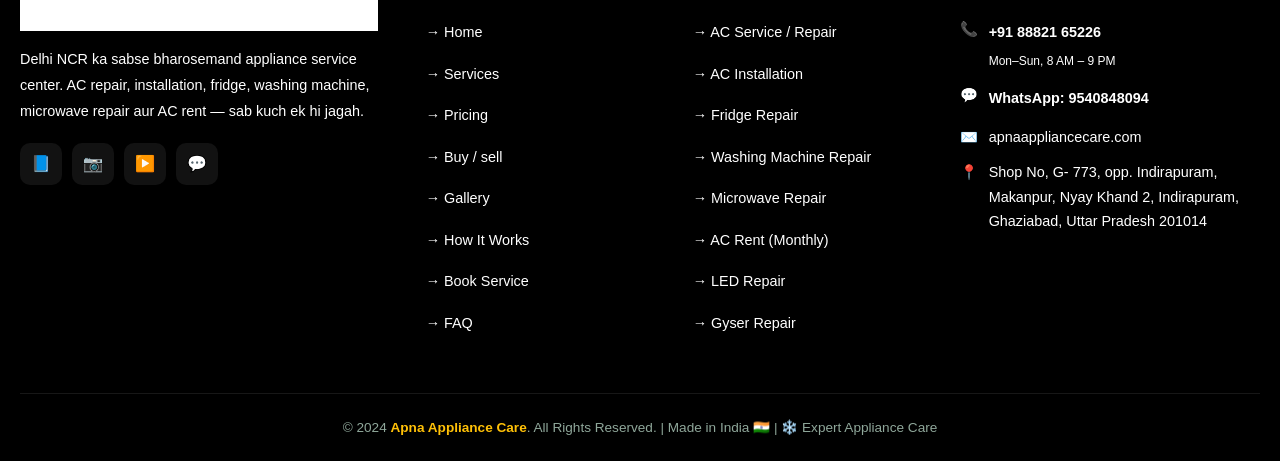
==== commit 643543b7: "initial commit" ====
--- a/index.html
+++ b/index.html
@@ -240,8 +240,9 @@
 <header id="header">
     <nav>
         <a href="#home" class="logo">
-            <span class="logo-icon">AAC</span>
-            <span style="color:blue">Apna Appliance <span style="color:red">Care</span></span>
+            <img src="https://isteam.wsimg.com/genai-assistant/logoagent/customer/74e4238e-5c55-494b-aaaf-7facc578c9bf/session/69a0d579-bd5e-47a7-a070-d58c69fdab95/horizontal-transparent-22dbdc8e-cd69-4ce0-a3b3-d8d67fba059a/logo-logo.png/:/rs=w:170,h:170,mx" alt="Apna Appliance Care Logo" class="logo-img" loading="lazy">
+            <!-- <span class="logo-icon">AAC</span> -->
+            <!-- <span style="color:blue">Apna Appliance <span style="color:red">Care</span></span> -->
         </a>
 
         <ul class="nav-links" id="navLinks">
@@ -837,10 +838,11 @@
     <div class="footer-grid">
         <div class="footer-brand">
            <div class="logo">
-    <span class="logo-icon">AAC</span>
-    <span class="logo-text">
-        Apna Appliance <span class="logo-accent">Care</span>
-    </span>
+    <a href="#home" class="logo">
+            <img src="https://isteam.wsimg.com/genai-assistant/logoagent/customer/74e4238e-5c55-494b-aaaf-7facc578c9bf/session/69a0d579-bd5e-47a7-a070-d58c69fdab95/horizontal-transparent-22dbdc8e-cd69-4ce0-a3b3-d8d67fba059a/logo-logo.png/:/rs=w:170,h:170,mx" alt="Apna Appliance Care Logo" loading="lazy">
+            <!-- <span class="logo-icon">AAC</span> -->
+            <!-- <span style="color:blue">Apna Appliance <span style="color:red">Care</span></span> -->
+        </a>
 </div>
 
             <p>
@@ -880,6 +882,8 @@
                 <li><a href="#services">→ Washing Machine Repair</a></li>
                 <li><a href="#services">→ Microwave Repair</a></li>
                 <li><a href="#services">→ AC Rent (Monthly)</a></li>
+                <li><a href="#services">→ LED Repair</a></li>
+                <li><a href="#services">→ Gyser Repair</a></li>
             </ul>
         </div>
 
--- a/assets/css/style.css
+++ b/assets/css/style.css
@@ -545,7 +545,11 @@
 .section-alt { background: var(--light-bg); }
 .section-dark { background:whitesmoke; color: #fff; }
 
-.section-head { text-align: center; max-width: 720px; margin: 0 auto 50px; }
+.section-head {
+     text-align: center;
+      max-width: 720px;
+       margin: 0 auto 50px;
+}
 .eyebrow {
     display: inline-block;
     color: var(--primary);
@@ -558,7 +562,10 @@
     text-transform: uppercase;
     margin-bottom: 14px;
 }
-.section-dark .eyebrow { background: rgba(255, 7, 181, 0.15); color: black; }
+.section-dark .eyebrow {
+     background: rgba(255, 7, 181, 0.15);
+      color: black; 
+    }
 .section-title {
     font-size: clamp(1.6rem, 3vw, 2.3rem);
     color: var(--dark);
@@ -566,9 +573,17 @@
     line-height: 1.25;
     letter-spacing: -.5px;
 }
-.section-dark .section-title { color: black; }
-.section-head p { color: var(--muted); margin-top: 12px; font-size: 1.02rem; }
-.section-dark .section-head p { color: black; }
+.section-dark .section-title { 
+    color: black;
+ }
+.section-head p {
+     color: var(--muted);
+     margin-top: 12px;
+      font-size: 1.02rem;
+     }
+.section-dark .section-head p { 
+    color: black;
+ }
 
 /* ============ CATEGORY CARDS ============ */
 .categories {
@@ -908,7 +923,6 @@
     width: 100%;
     padding: 13px 15px;
     border: 1.5px solid #dfe5e1;
-    border-radius: 10px;
     font-size: 16px;
     font-family: inherit;
     background: #fbfdfb;
@@ -1271,7 +1285,8 @@
     padding-bottom: 44px;
 }
 .footer-brand .logo { 
-    background:"blue";
+    background-color: white;
+    padding: 3px 12px;
     color: #fff;
      margin-bottom: 16px;
      }
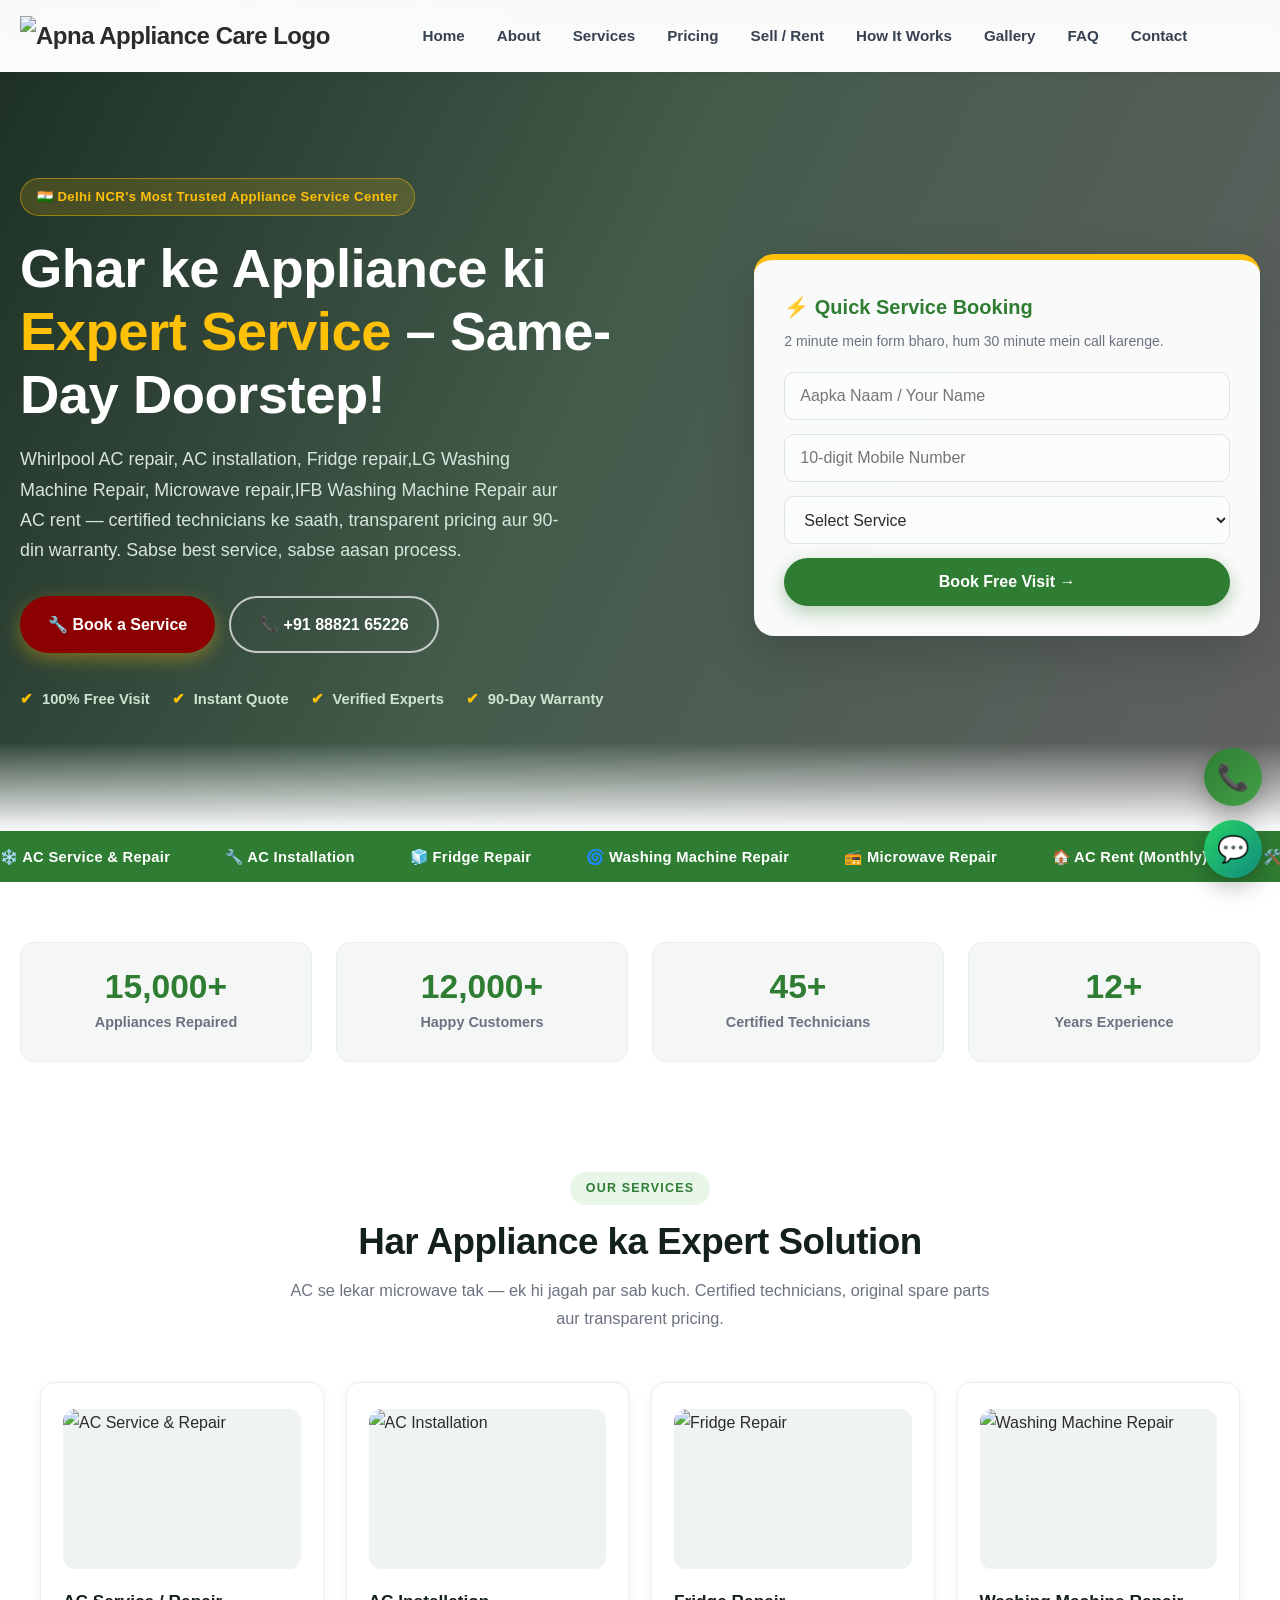
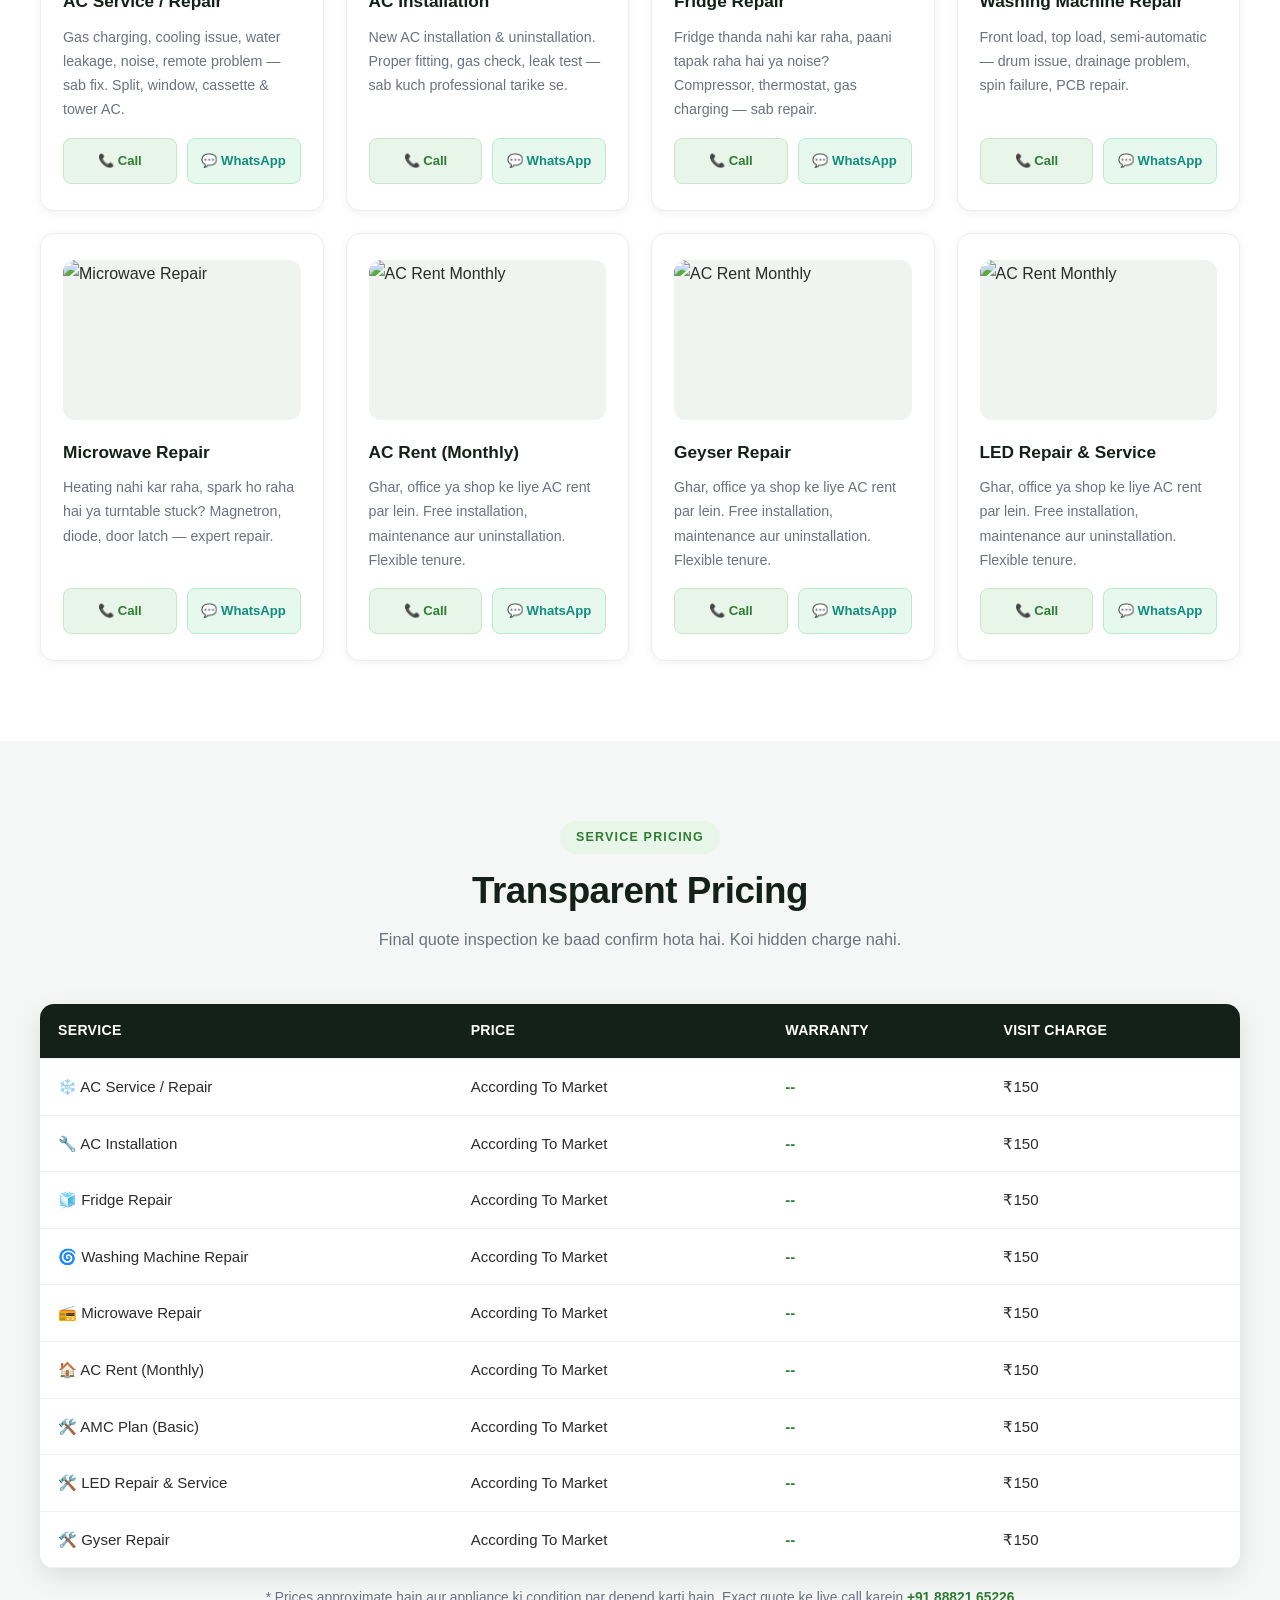
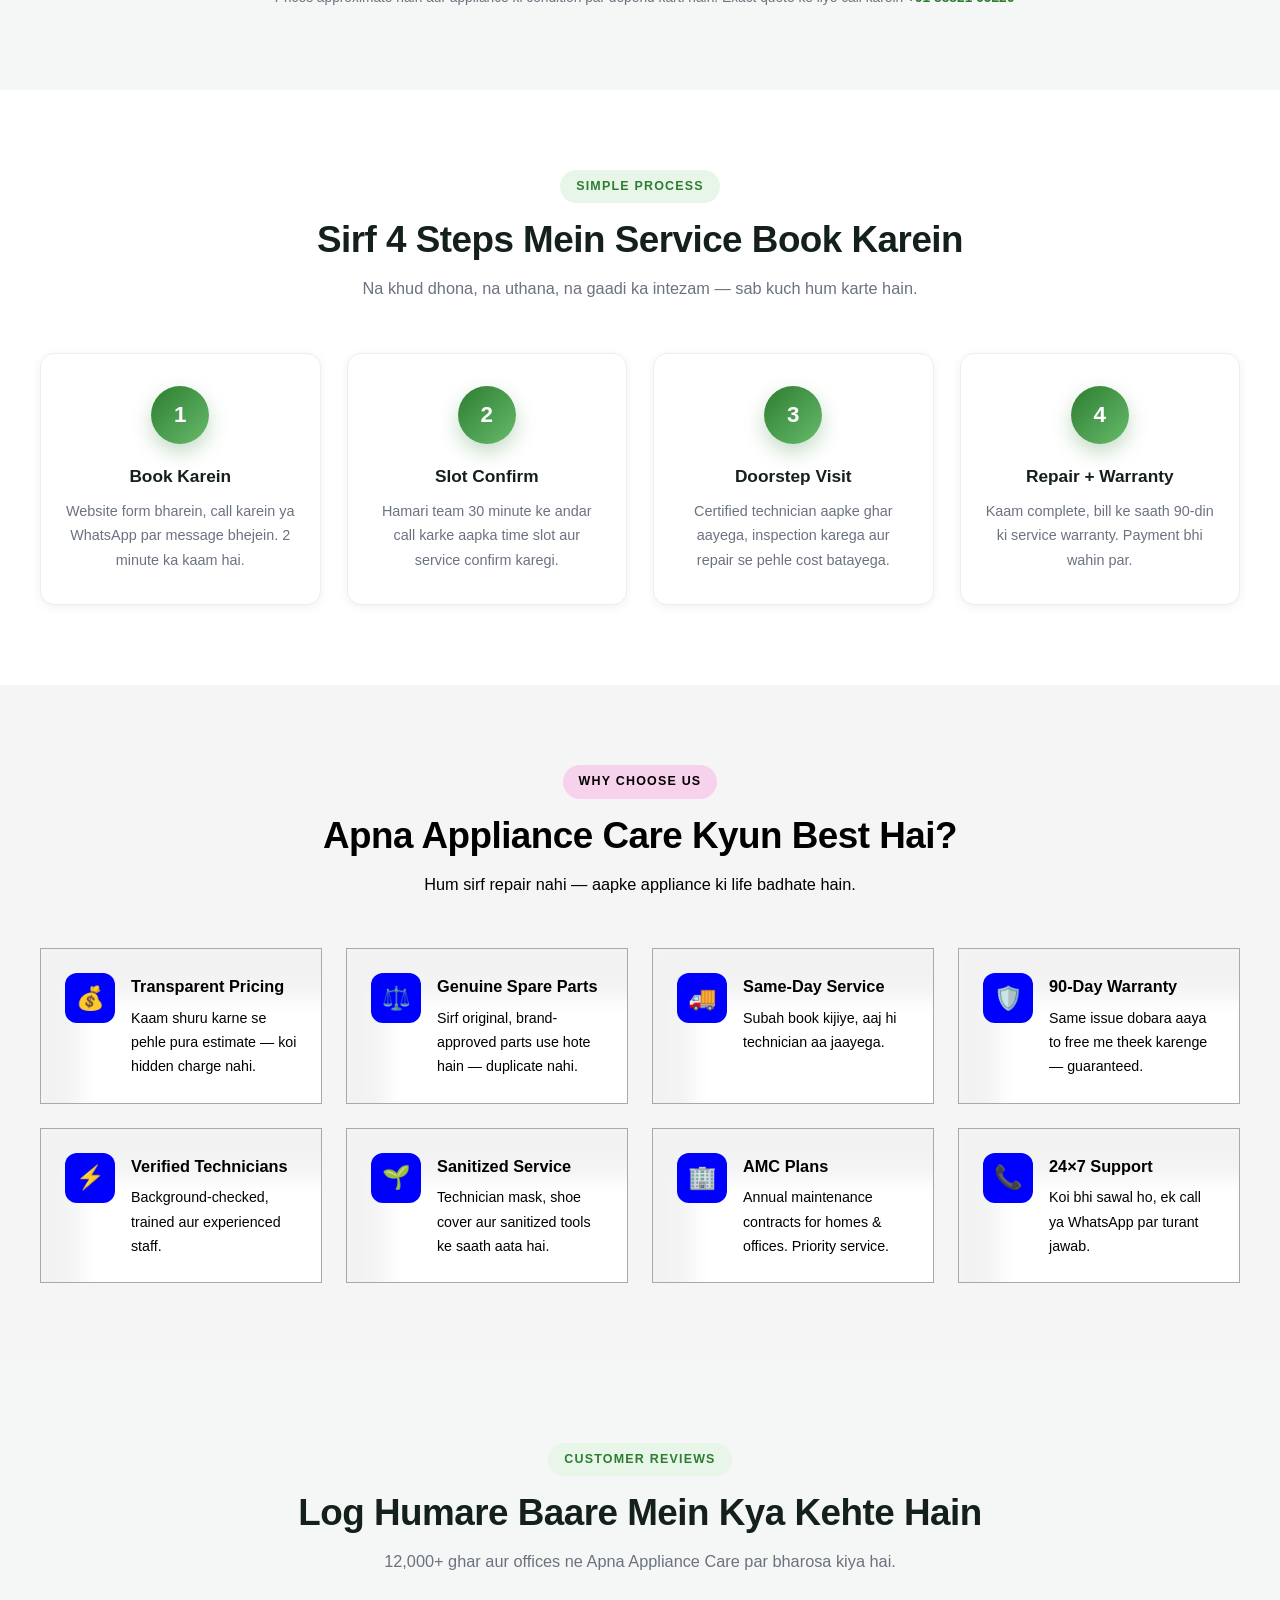
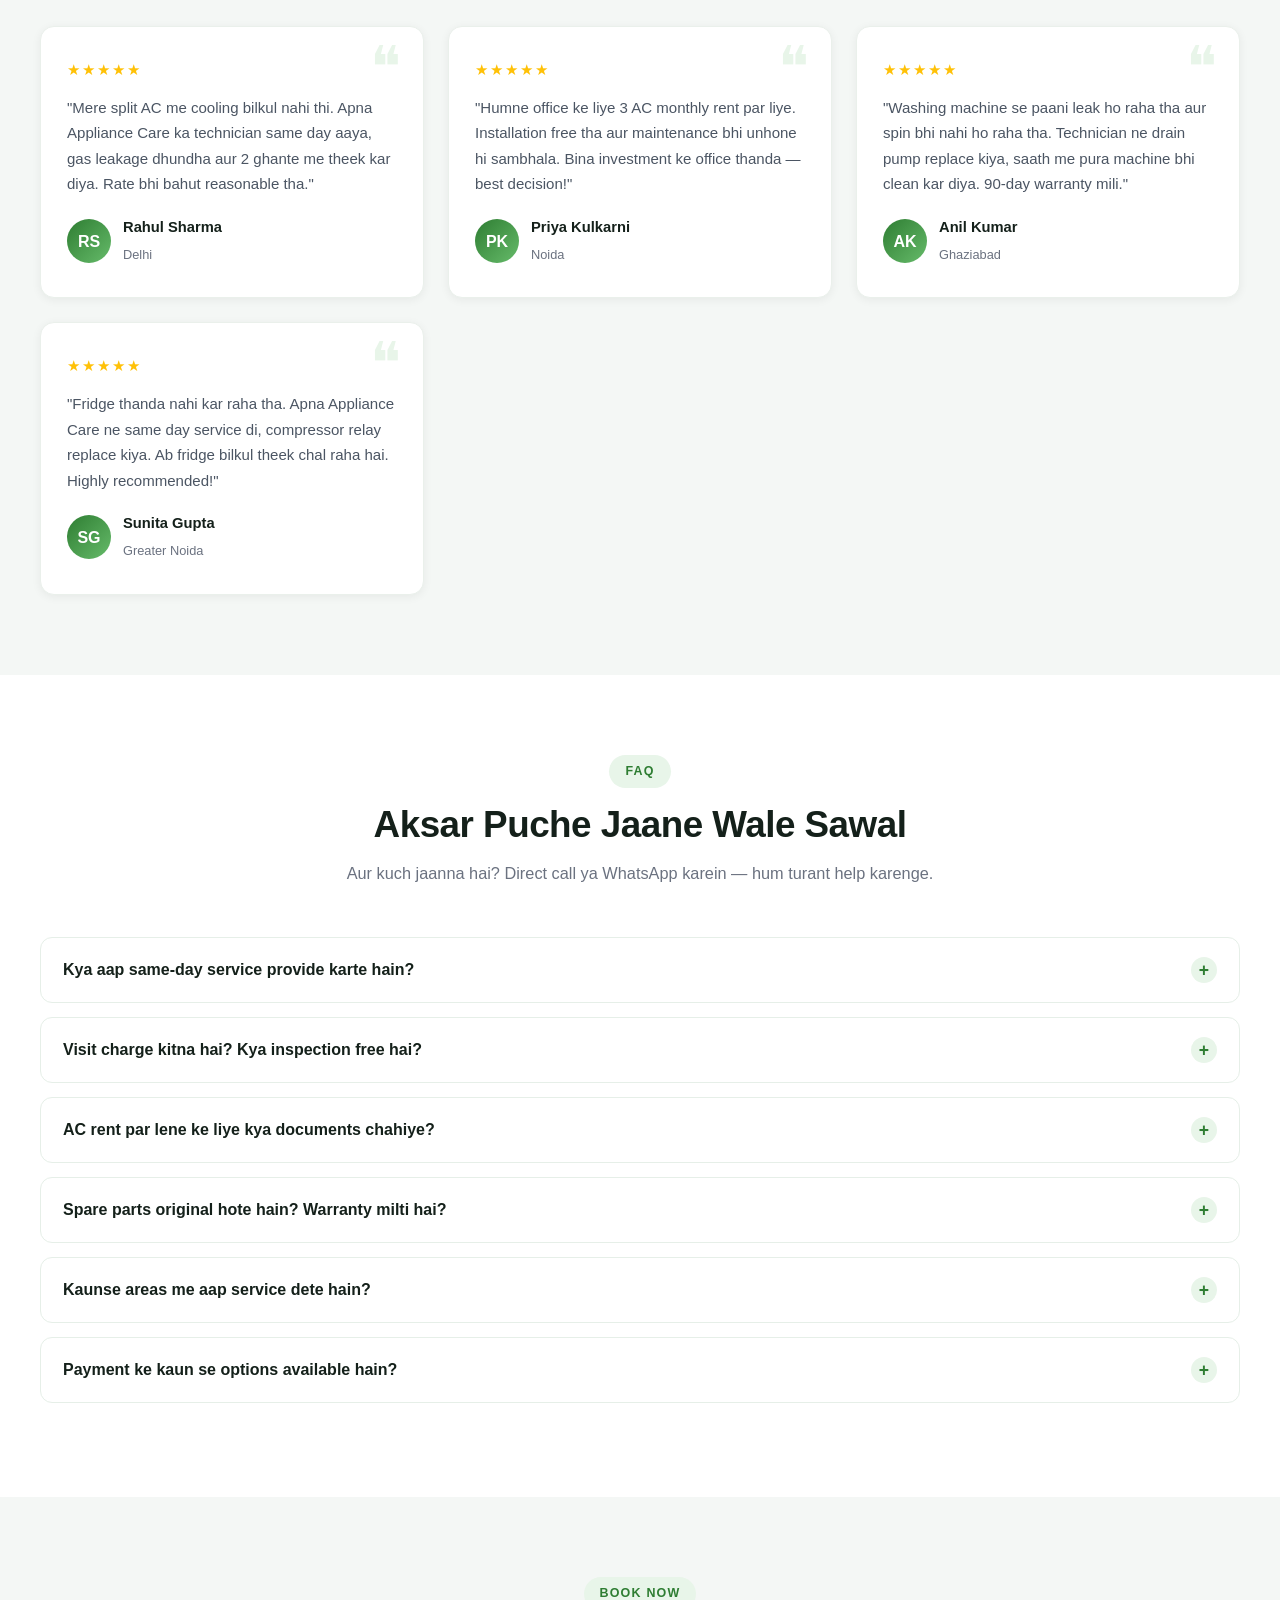
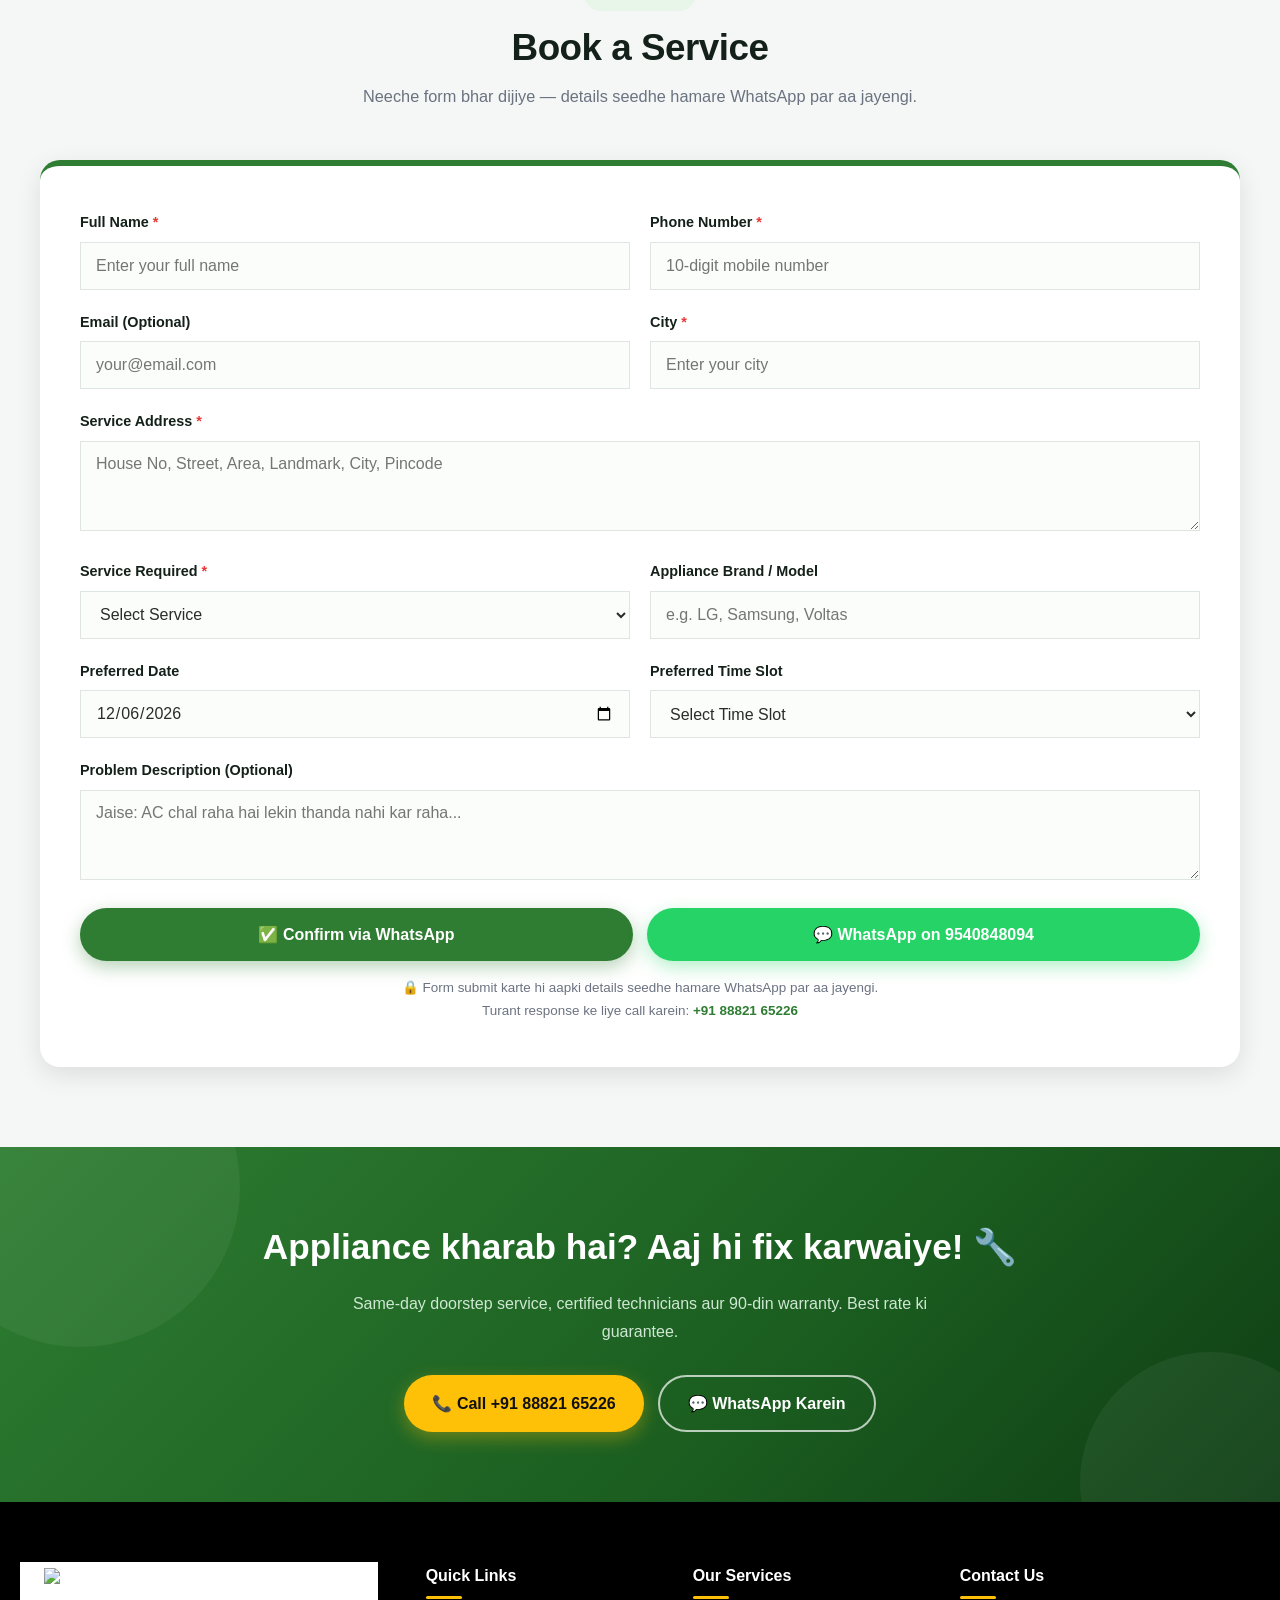
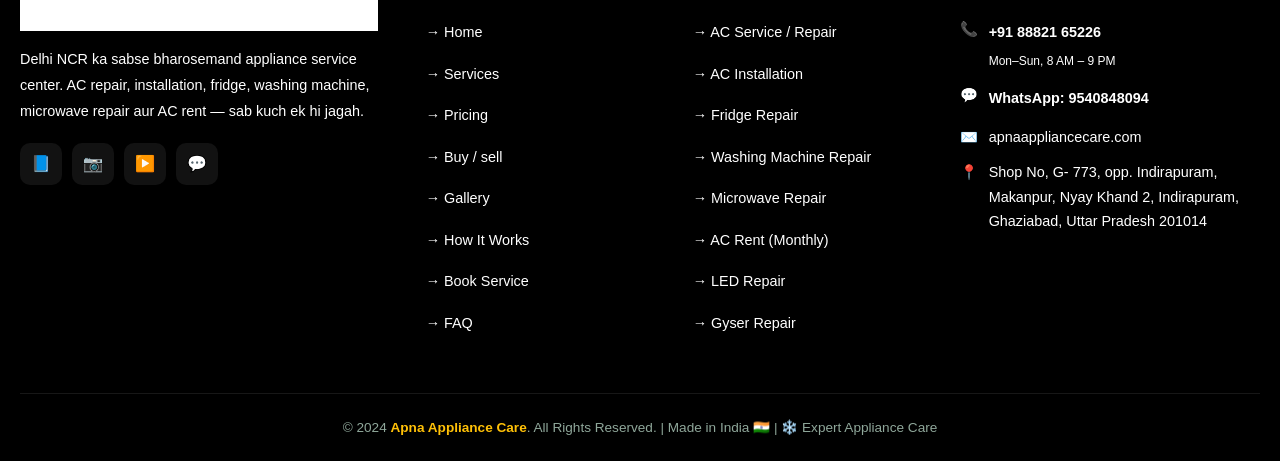
==== commit 8353a964: "initial commit" ====
--- a/index.html
+++ b/index.html
@@ -4,6 +4,7 @@
 <meta charset="UTF-8">
 <meta name="viewport" content="width=device-width, initial-scale=1.0, viewport-fit=cover">
 <link rel="stylesheet" href="assets/css/style.css">
+<link rel="stylesheet" href="http://apnaappliancecare.com/">
 <!-- ================= PRIMARY SEO ================= -->
 <title>Apna Appliance Care – AC Repair, AC Installation, Fridge Repair, Lg Fridge & Washing Machine Repair, Microwave Repair & AC Rent | Call 9540848094</title>
 <meta name="description" content="Apna Appliance Care – Delhi NCR ka sabse trusted appliance service center. AC repair, AC installation, fridge repair, washing machine repair, microwave repair aur AC rent. Same-day doorstep service, certified technicians, 90-day warranty. Call 9540848094.">
@@ -268,7 +269,7 @@
             <div class="badge">🇮🇳 Delhi NCR's Most Trusted Appliance Service Center</div>
             <h1>Ghar ke Appliance ki <em>Expert Service</em> – Same-Day Doorstep!</h1>
             <p class="lead">
-                Whirlpool AC repair, AC installation, Fridge repair,L G Washing Machine Repair, Microwave repair,IFB Washing Machine Repair aur AC rent —
+                Whirlpool AC repair, AC installation, Fridge repair,LG Washing Machine Repair, Microwave repair,IFB Washing Machine Repair aur AC rent —
                 certified technicians ke saath, transparent pricing aur 90-din warranty. Sabse best service, sabse aasan process.
             </p>
 
